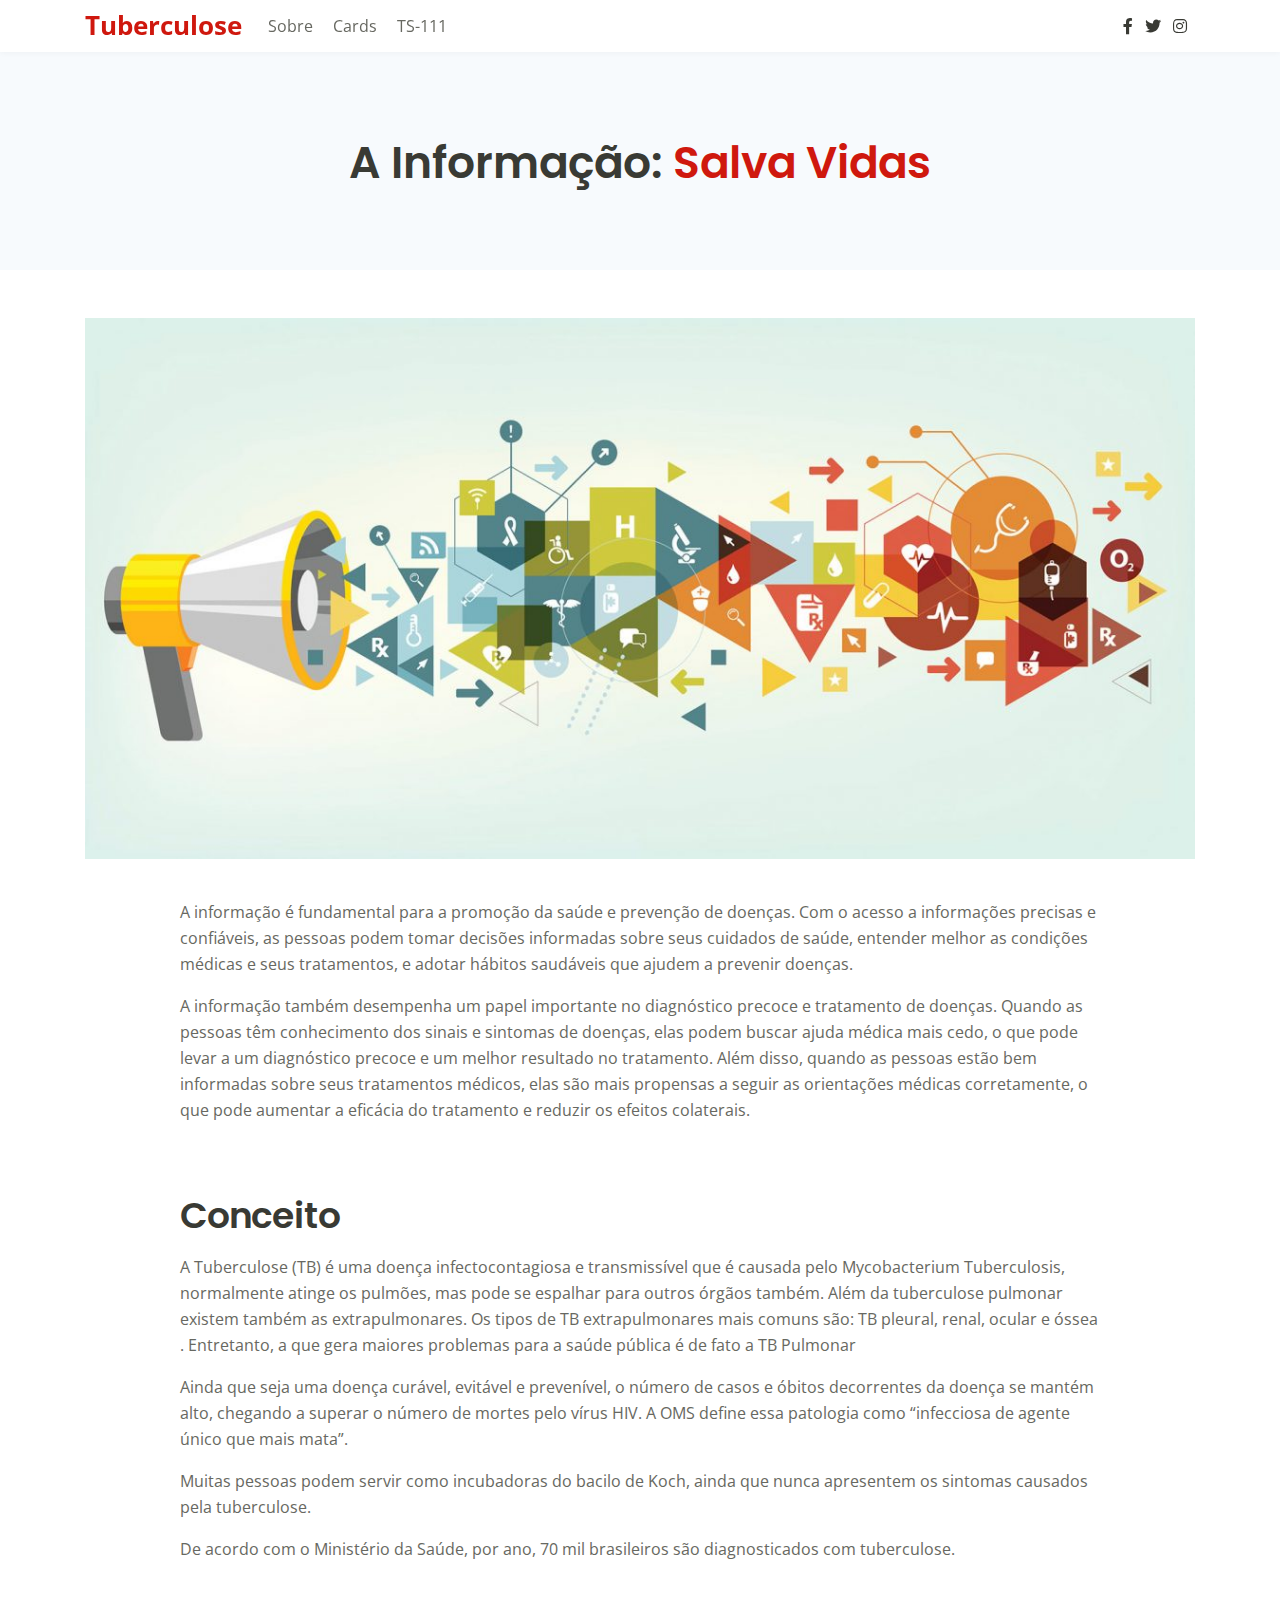
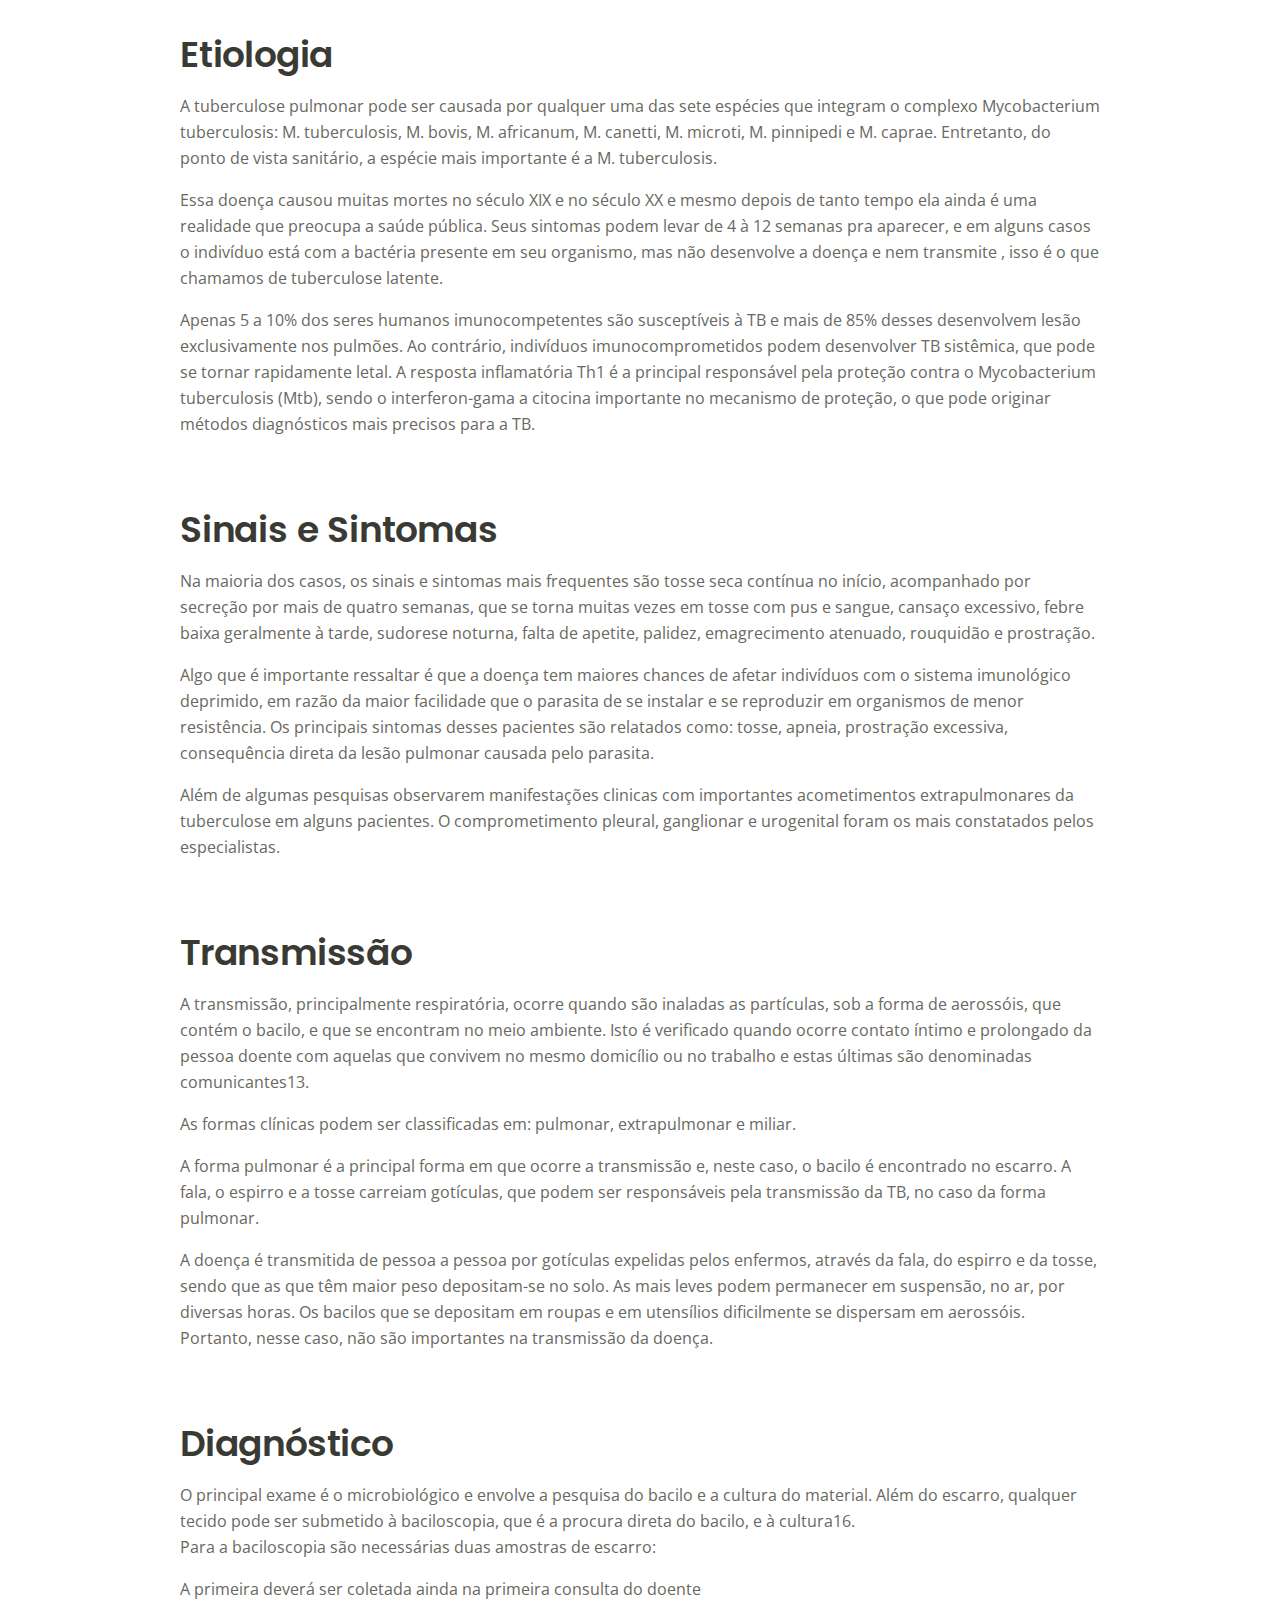
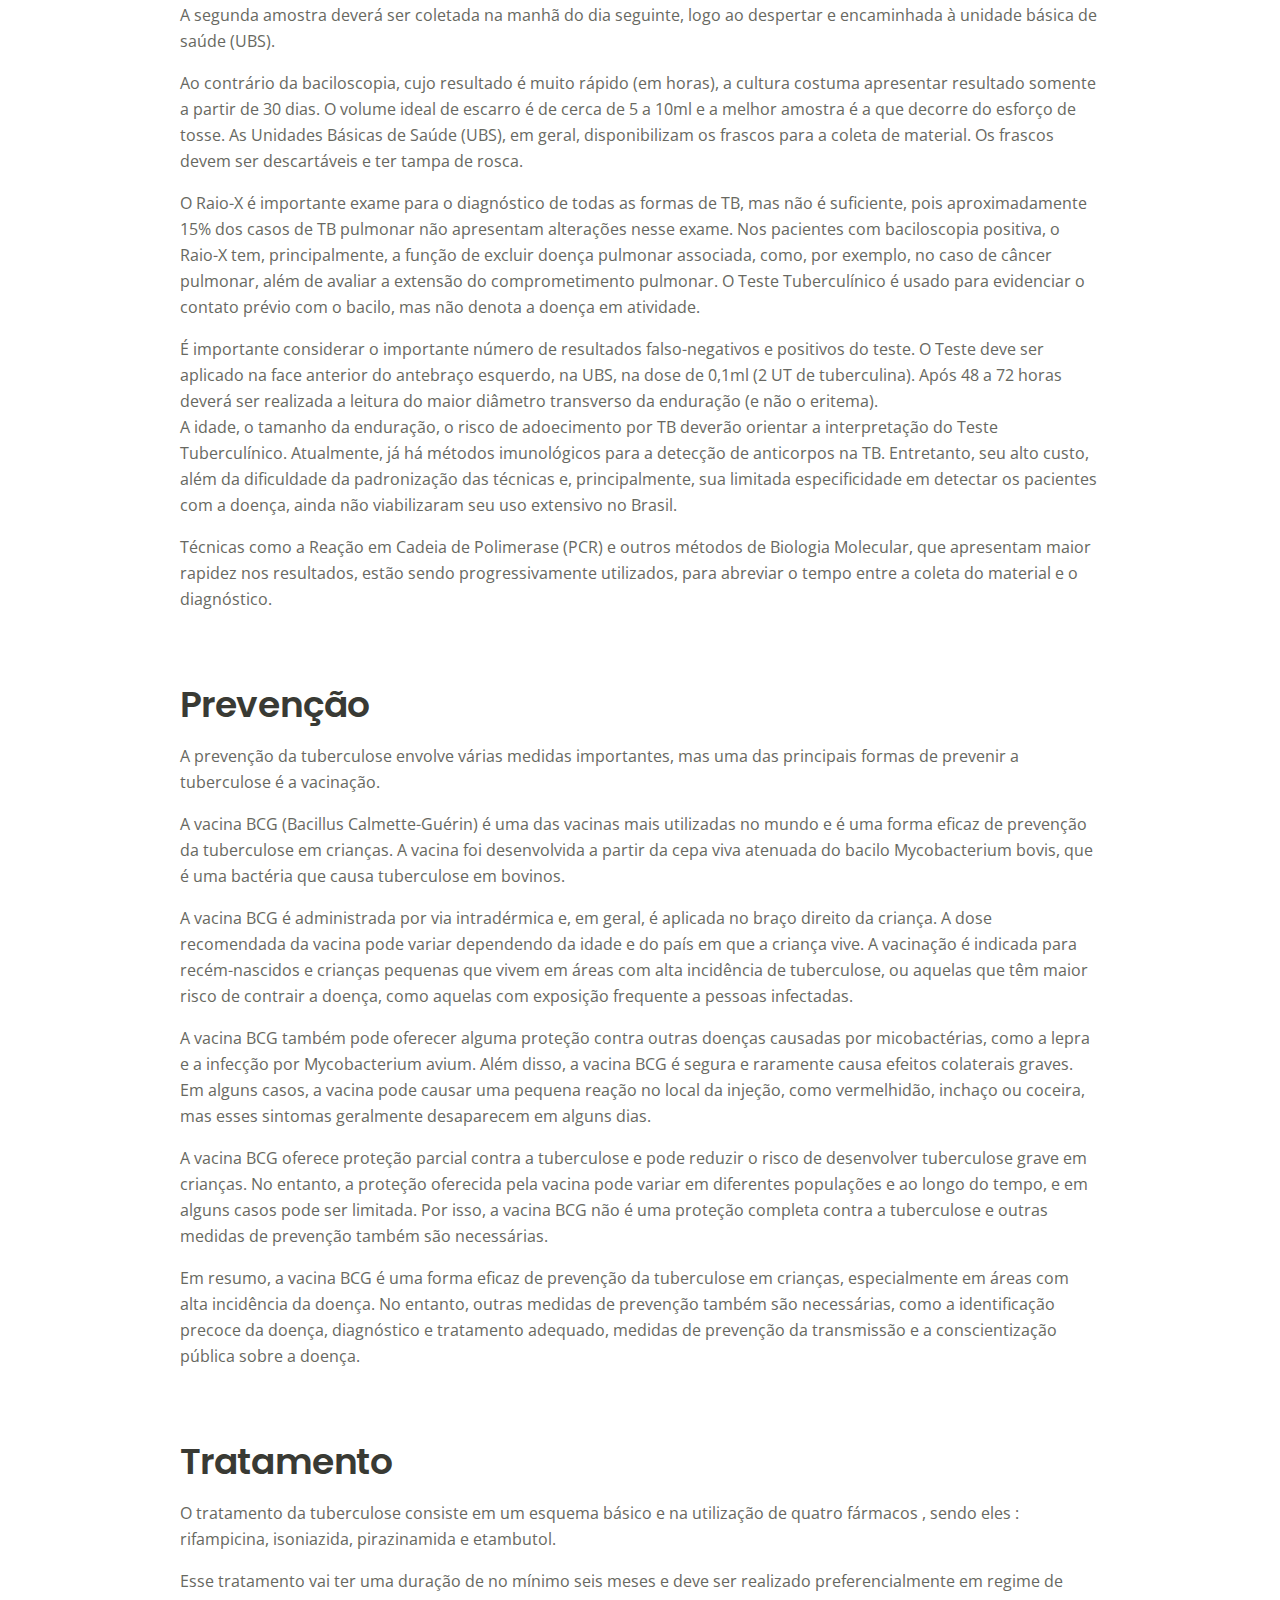
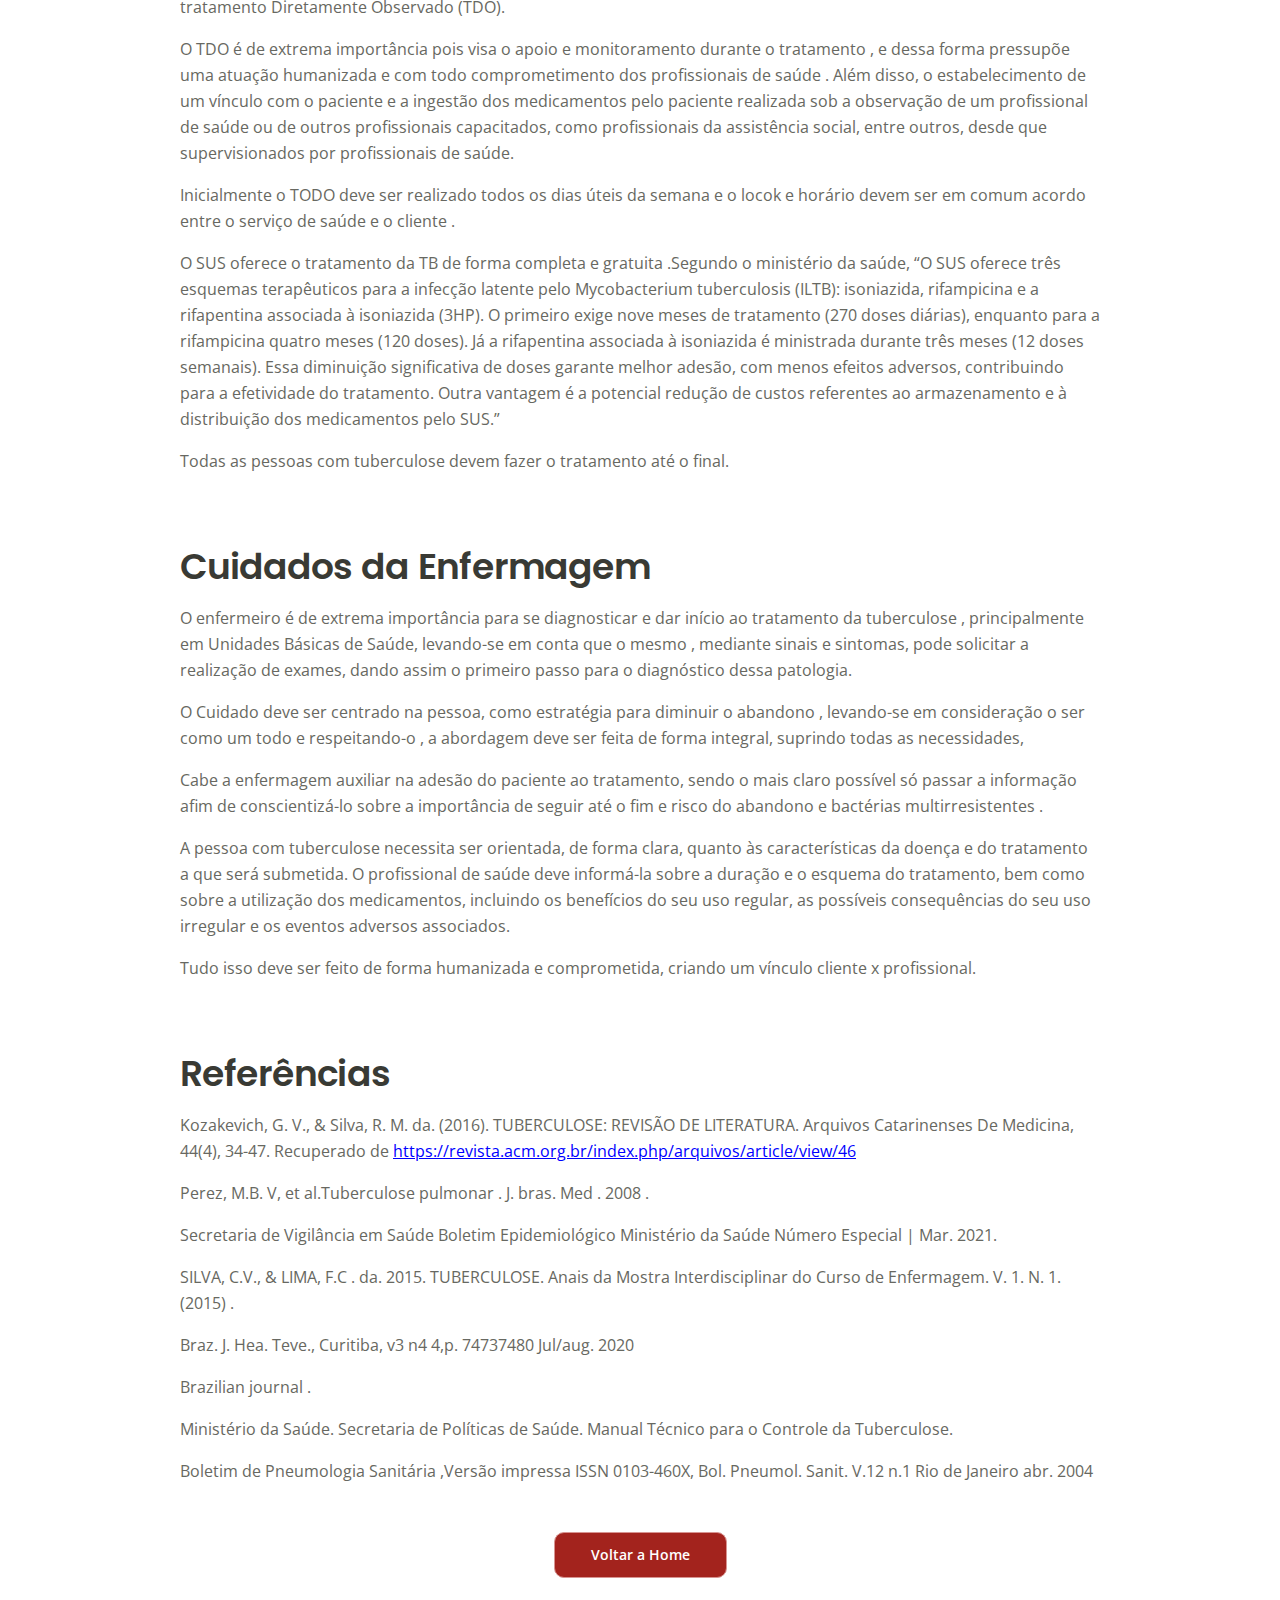
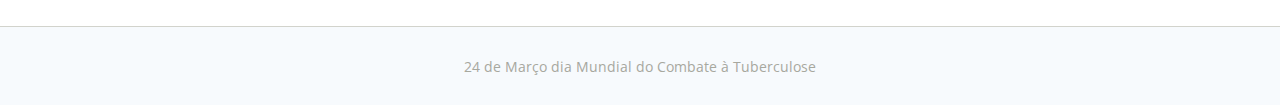
==== informacao.html @ 52a0464d "finalizado pagina informacao" ====
<!DOCTYPE html>
<html class="suave" lang="en">
    <head>
        <meta charset="utf-8">
        <meta name="viewport" content="width=device-width, initial-scale=1, shrink-to-fit=no">
        
        <!-- SEO Meta Tags -->
        <meta name="description" content="Your description">
        <meta name="author" content="Your name">

        <!-- OG Meta Tags to improve the way the post looks when you share the page on Facebook, Twitter, LinkedIn -->
        <meta property="og:site_name" content="" /> <!-- website name -->
        <meta property="og:site" content="" /> <!-- website link -->
        <meta property="og:title" content=""/> <!-- title shown in the actual shared post -->
        <meta property="og:description" content="" /> <!-- description shown in the actual shared post -->
        <meta property="og:image" content="" /> <!-- image link, make sure it's jpg -->
        <meta property="og:url" content="" /> <!-- where do you want your post to link to -->
        <meta name="twitter:card" content="summary_large_image"> <!-- to have large image post format in Twitter -->

        <!-- Webpage Title -->
        <title>Informações</title>
        
        <!-- Styles -->
        <link href="https://fonts.googleapis.com/css2?family=Open+Sans:ital,wght@0,400;0,600;0,700;1,400&family=Poppins:wght@600&display=swap" rel="stylesheet">
        <link href="css/bootstrap.css" rel="stylesheet">
        <link href="css/fontawesome-all.css" rel="stylesheet">
        <link href="css/styles.css" rel="stylesheet">
        
        <!-- Favicon  -->
        <link rel="icon" href="images/favicon1.png">
    </head>
    <body data-spy="scroll" data-target=".fixed-top">
        
          <!-- Navigation -->
          <nav class="navbar navbar-expand-lg fixed-top navbar-light">
            <div class="container">
                
                <!-- Text Logo - Use this if you don't have a graphic logo -->
                <a class="logotuberculose navbar-brand logo-text page-scroll" href="index.html">Tuberculose</a>

                <!-- Image Logo -->
                <!-- <a class="navbar-brand logo-image" href="index.html"><img src="images/logo.svg" alt="alternative"></a>  -->

                <button class="navbar-toggler p-0 border-0" type="button" data-toggle="offcanvas">
                    <span class="navbar-toggler-icon"></span>
                </button>

                <div class="navbar-collapse offcanvas-collapse" id="navbarsExampleDefault">
                    <ul class="navbar-nav">
                        <li class="nav-item">
                            <a class="nav-link page-scroll" href="index.html#about">Sobre <span class="sr-only">(current)</span></a>
                        </li>
                        <!-- <li class="nav-item">
                            <a class="nav-link page-scroll" href="#services">Services</a>
                        </li> -->
                        <li class="nav-item">
                            <a class="nav-link suave page-scroll" href="index.html#projects">Cards</a>
                        </li>
                        <li class="nav-item">
                            <a  class="nav-link suave page-scroll" href="index.html#contact">TS-111</a>
                        </li>
                    </ul>
                    <span class="nav-item social-icons ml-auto">
                        <a href="https://m.facebook.com/100064861501028/">
                            <span class="fab fa-facebook-f"></span>
                        </a>
                        <a href="https://twitter.com/minsaude?t=WbvckEgeOgrG7YgjN2jb_w&s=09">
                            <span class="fab fa-twitter"></span>
                        </a>
                        <a href="https://instagram.com/minsaude?igshid=YmMyMTA2M2Y=">
                            <span class="fab fa-instagram"></span>
                        </a>
                    </span>
                </div> <!-- end of navbar-collapse -->
            </div> <!-- end of container -->
        </nav> <!-- end of navbar -->
        <!-- end of navigation -->

        <!-- Header -->
        <header class="ex-header bg-gray">
            <div class="container">
                <div class="row">
                    <div class="col-xl-10 offset-xl-1">
                        <h1 class="salva">A Informação: <span id="js-rotating">Salva Vidas</span></h1>
                    </div> <!-- end of col -->
                </div> <!-- end of row -->
            </div> <!-- end of container -->
        </header> <!-- end of ex-header -->
        <!-- end of header -->


        <!-- Basic -->
        <div id="padtb" class="ex-basic-1 pt-5 pb-5">
            <div class="container">
                <div class="row">
                    <div class="col-lg-12">
                        <img class="img-fluid mt-5 mb-3" src="images/marketing-saude-1170x570.jpg" alt="alternative">
                    </div> <!-- end of col -->
                </div> <!-- end of row -->
            </div> <!-- end of container -->
        </div> <!-- end of ex-basic-1 -->
        <!-- end of basic -->


        <!-- Basic -->
        <div class="ex-basic-1 pt-4">
            <div class="container">
                <div class="row">
                    <div class="col-xl-10 offset-xl-1">
                        <p>A informação é fundamental para a promoção da saúde e prevenção de doenças. Com o acesso a informações precisas e confiáveis, as pessoas podem tomar decisões informadas sobre seus cuidados de saúde, entender melhor as condições médicas e seus tratamentos, e adotar hábitos saudáveis que ajudem a prevenir doenças.</p>
                        <p class="mb-3">A informação também desempenha um papel importante no diagnóstico precoce e tratamento de doenças. Quando as pessoas têm conhecimento dos sinais e sintomas de doenças, elas podem buscar ajuda médica mais cedo, o que pode levar a um diagnóstico precoce e um melhor resultado no tratamento. Além disso, quando as pessoas estão bem informadas sobre seus tratamentos médicos, elas são mais propensas a seguir as orientações médicas corretamente, o que pode aumentar a eficácia do tratamento e reduzir os efeitos colaterais.</p>

                        <h2 id="conceito" class="mb-3 magT">Conceito</h2>
                        <p>A Tuberculose (TB) é uma doença infectocontagiosa e transmissível que  é causada pelo Mycobacterium Tuberculosis, normalmente atinge os pulmões, mas pode se espalhar para outros órgãos também. Além da tuberculose pulmonar existem também as extrapulmonares. Os tipos de TB extrapulmonares mais comuns são: TB pleural, renal, ocular e óssea . Entretanto, a que gera maiores problemas para a saúde pública é de fato  a TB Pulmonar</p>
                        <p>Ainda que seja uma doença curável, evitável e prevenível, o número de casos e óbitos decorrentes da doença se mantém alto, chegando a superar o número de mortes pelo vírus HIV. A OMS define essa patologia como “infecciosa de agente único que mais mata”.</p>
                        <p>Muitas pessoas podem servir como incubadoras do bacilo de Koch, ainda que nunca apresentem os sintomas causados pela tuberculose.</p>
                        <p class="mb-3">De acordo com o Ministério da Saúde, por ano, 70 mil brasileiros são diagnosticados com tuberculose.</p>


                        <h2 id="etiologia" class="mb-3 magT">Etiologia</h2>
                        <p>A tuberculose pulmonar pode ser causada por qualquer uma das sete espécies que integram o complexo Mycobacterium tuberculosis: M. tuberculosis, M. bovis, M. africanum, M. canetti, M. microti, M. pinnipedi e M. caprae. Entretanto, do ponto de vista sanitário, a espécie mais importante é a M. tuberculosis.</p>
                        <p>Essa doença causou muitas mortes no século XIX e no século XX  e mesmo depois de tanto tempo ela ainda é uma realidade que preocupa a saúde pública. Seus sintomas podem levar de 4 à 12 semanas pra aparecer, e em alguns casos o indivíduo está com a bactéria presente em seu organismo, mas não desenvolve a doença e nem transmite , isso é o que chamamos de  tuberculose latente.</p>
                        <p class="mb-3">Apenas 5 a 10% dos seres humanos imunocompetentes são susceptíveis à TB e mais de 85% desses desenvolvem lesão exclusivamente nos pulmões.  Ao contrário, indivíduos imunocomprometidos podem desenvolver TB sistêmica, que pode se tornar rapidamente letal. A resposta inflamatória Th1 é a principal responsável pela proteção contra o Mycobacterium tuberculosis (Mtb), sendo o interferon-gama a citocina importante no mecanismo de proteção, o que pode originar métodos diagnósticos mais precisos para a TB.</p>

                        <h2 id="sinais" class="mb-3 magT">Sinais e Sintomas</h2>
                        <p>Na maioria dos casos, os sinais e sintomas mais frequentes são tosse seca contínua no início, acompanhado por secreção por mais de quatro semanas, que se torna muitas vezes em tosse com pus e sangue, cansaço excessivo, febre baixa geralmente à tarde, sudorese noturna, falta de apetite, palidez, emagrecimento atenuado, rouquidão e prostração.</p>
                        <p>Algo que é importante ressaltar é que a doença tem maiores chances de afetar indivíduos com o sistema imunológico deprimido, em razão da maior facilidade que o parasita de se instalar e se reproduzir em organismos de menor resistência. Os principais sintomas desses pacientes são relatados como: tosse, apneia, prostração excessiva, consequência direta da lesão pulmonar causada pelo parasita.</p>
                        <p class="mb-3">Além de algumas pesquisas observarem manifestações clinicas com importantes acometimentos extrapulmonares da tuberculose em alguns pacientes. O comprometimento pleural, ganglionar e urogenital foram os mais constatados pelos especialistas.</p>

                        
                        <h2 id="transmissao" class="mb-3 magT">Transmissão</h2>
                        <p>A transmissão, principalmente respiratória, ocorre quando são inaladas as partículas, sob a forma de aerossóis, que contém o bacilo, e que se encontram no meio ambiente. Isto é verificado quando ocorre contato íntimo e prolongado da pessoa doente com aquelas que convivem no mesmo domicílio ou no trabalho e estas últimas são denominadas comunicantes13. </p>
                        <p>As formas clínicas podem ser classificadas em: pulmonar, extrapulmonar e miliar.</p>
                        <p>A forma pulmonar é a principal forma em que ocorre a transmissão e, neste caso, o bacilo é encontrado no escarro. A fala, o espirro e a tosse carreiam gotículas, que podem ser responsáveis pela transmissão da TB, no caso da forma pulmonar. </p>
                        <p class="mb-3">A doença é transmitida de pessoa a pessoa por gotículas expelidas pelos enfermos, através da fala, do espirro e da tosse, sendo que as que têm maior peso depositam-se no solo. As mais leves podem permanecer em suspensão, no ar, por diversas horas. Os bacilos que se depositam em roupas e em utensílios dificilmente se dispersam em aerossóis. Portanto, nesse caso, não são importantes na transmissão da doença.</p>

                        <h2 id="diagnostico" class="mb-3 magT">Diagnóstico</h2>
                        <p>O principal exame é o microbiológico e envolve a pesquisa do bacilo e a cultura do material. Além do escarro, qualquer tecido pode ser submetido à baciloscopia, que é a procura direta do bacilo, e à cultura16.<br>Para a baciloscopia são necessárias duas amostras de escarro:</p>
                        <p>A primeira deverá ser coletada ainda na primeira consulta do doente <br>A segunda amostra deverá ser coletada na manhã do dia seguinte, logo ao despertar e encaminhada à unidade básica de saúde (UBS). </p>
                        <p>Ao contrário da baciloscopia, cujo resultado é muito rápido (em horas), a cultura costuma apresentar resultado somente a partir de 30 dias. O volume ideal de escarro é de cerca de 5 a 10ml e a melhor amostra é a que decorre do esforço de tosse. As Unidades Básicas de Saúde (UBS), em geral, disponibilizam os frascos para a coleta de material. Os frascos devem ser descartáveis e ter tampa de rosca. </p>
                        <p>O Raio-X é importante exame para o diagnóstico de todas as formas de TB, mas não é suficiente, pois aproximadamente 15% dos casos de TB pulmonar não apresentam alterações nesse exame. Nos pacientes com baciloscopia positiva, o Raio-X tem, principalmente, a função de excluir doença pulmonar associada, como, por exemplo, no caso de câncer pulmonar, além de avaliar a extensão do comprometimento pulmonar. O Teste Tuberculínico é usado para  evidenciar  o  contato  prévio  com  o  bacilo,  mas  não  denota  a  doença  em  atividade.</p>
                        <p>É  importante  considerar  o  importante  número  de  resultados  falso-negativos e positivos do teste.  O  Teste  deve  ser  aplicado na face anterior do  antebraço  esquerdo,  na UBS, na dose de 0,1ml (2  UT  de  tuberculina).  Após  48  a 72 horas deverá  ser  realizada  a  leitura do maior diâmetro transverso  da  enduração  (e não o eritema).<br>A idade, o tamanho da enduração, o  risco  de  adoecimento  por  TB  deverão  orientar  a  interpretação  do  Teste  Tuberculínico. Atualmente,  já  há  métodos  imunológicos  para  a  detecção  de  anticorpos  na  TB.  Entretanto, seu  alto  custo,  além  da  dificuldade  da  padronização  das  técnicas  e,  principalmente,  sua  limitada  especificidade  em  detectar  os  pacientes  com  a  doença,  ainda  não  viabilizaram seu uso extensivo no Brasil.</p>
                        <p class="mb-3">Técnicas como a Reação em Cadeia de Polimerase (PCR) e outros métodos de Biologia Molecular, que apresentam maior rapidez nos resultados, estão sendo progressivamente utilizados, para abreviar o tempo entre a coleta do material e o diagnóstico.</p>



                        <h2 id="prevencao" class="mb-3 magT">Prevenção</h2>
                        <p>A prevenção da tuberculose envolve várias medidas importantes, mas uma das principais formas de prevenir a tuberculose é a vacinação.</p>
                        <p>A vacina BCG (Bacillus Calmette-Guérin) é uma das vacinas mais utilizadas no mundo e é uma forma eficaz de prevenção da tuberculose em crianças. A vacina foi desenvolvida a partir da cepa viva atenuada do bacilo Mycobacterium bovis, que é uma bactéria que causa tuberculose em bovinos.</p>
                        <p>A vacina BCG é administrada por via intradérmica e, em geral, é aplicada no braço direito da criança. A dose recomendada da vacina pode variar dependendo da idade e do país em que a criança vive. A vacinação é indicada para recém-nascidos e crianças pequenas que vivem em áreas com alta incidência de tuberculose, ou aquelas que têm maior risco de contrair a doença, como aquelas com exposição frequente a pessoas infectadas. </p>
                        <p>A vacina BCG também pode oferecer alguma proteção contra outras doenças causadas por micobactérias, como a lepra e a infecção por Mycobacterium avium. Além disso, a vacina BCG é segura e raramente causa efeitos colaterais graves. Em alguns casos, a vacina pode causar uma pequena reação no local da injeção, como vermelhidão, inchaço ou coceira, mas esses sintomas geralmente desaparecem em alguns dias.</p>
                        <p>A vacina BCG oferece proteção parcial contra a tuberculose e pode reduzir o risco de desenvolver tuberculose grave em crianças. No entanto, a proteção oferecida pela vacina pode variar em diferentes populações e ao longo do tempo, e em alguns casos pode ser limitada. Por isso, a vacina BCG não é uma proteção completa contra a tuberculose e outras medidas de prevenção também são necessárias.</p>
                        <p class="mb-3">Em resumo, a vacina BCG é uma forma eficaz de prevenção da tuberculose em crianças, especialmente em áreas com alta incidência da doença. No entanto, outras medidas de prevenção também são necessárias, como a identificação precoce da doença, diagnóstico e tratamento adequado, medidas de prevenção da transmissão e a conscientização pública sobre a doença.</p>

                        <h2 id="tratamento" class="mb-3 magT">Tratamento</h2>
                        <p>O tratamento da tuberculose consiste em um esquema básico e na utilização de quatro fármacos , sendo eles : rifampicina, isoniazida, pirazinamida e etambutol.</p>
                        <p>Esse tratamento vai ter uma duração de no mínimo seis meses e deve ser realizado preferencialmente em regime de tratamento Diretamente Observado (TDO).</p>
                        <p>O TDO é de extrema importância pois visa o apoio e monitoramento durante o tratamento , e dessa forma pressupõe uma atuação humanizada e com todo comprometimento dos profissionais de saúde . Além disso, o estabelecimento de um vínculo com o paciente e a ingestão dos medicamentos pelo paciente realizada sob a observação de um profissional de saúde ou de outros profissionais capacitados, como profissionais da assistência social, entre outros, desde que supervisionados por profissionais de saúde. </p>
                        <p>Inicialmente o TODO deve ser realizado todos os dias úteis da semana e o locok e horário devem ser em comum acordo entre o serviço de saúde e o cliente . </p>
                        <p>O SUS oferece o tratamento da TB de forma completa e gratuita .Segundo o ministério da saúde, “O SUS oferece três esquemas terapêuticos para a infecção latente pelo Mycobacterium tuberculosis (ILTB): isoniazida, rifampicina e a rifapentina associada à isoniazida (3HP). O primeiro exige nove meses de tratamento (270 doses diárias), enquanto para a rifampicina quatro meses (120 doses). Já a rifapentina associada à isoniazida é ministrada durante três meses (12 doses semanais). Essa diminuição significativa de doses garante melhor adesão, com menos efeitos adversos, contribuindo para a efetividade do tratamento. Outra vantagem é a potencial redução de custos referentes ao armazenamento e à distribuição dos medicamentos pelo SUS.”</p>
                        <p class="mb-3">Todas as pessoas com tuberculose devem fazer o tratamento até o final.</p>

                        <h2 id="cuidados" class="mb-3 magT">Cuidados da Enfermagem</h2>
                        <p>O enfermeiro é de extrema importância para se diagnosticar e dar início ao tratamento da tuberculose , principalmente em Unidades Básicas de Saúde, levando-se em conta que o mesmo , mediante sinais e sintomas, pode solicitar a realização de exames, dando assim o primeiro passo para o diagnóstico dessa patologia. </p>
                        <p>O Cuidado deve ser centrado na pessoa, como estratégia para diminuir o abandono , levando-se em consideração o ser como um todo e respeitando-o , a abordagem deve ser feita de forma integral, suprindo todas as necessidades,</p>
                        <p>Cabe a enfermagem auxiliar na adesão do paciente ao tratamento, sendo o mais claro possível só passar a informação afim de conscientizá-lo sobre a importância de seguir até o fim e risco do abandono e bactérias multirresistentes .</p>
                        <p>A pessoa com tuberculose necessita ser orientada, de forma clara, quanto às características da doença e do tratamento a que será submetida. O profissional de saúde deve informá-la sobre a duração e o esquema do tratamento, bem como sobre a utilização dos medicamentos, incluindo os benefícios do seu uso regular, as possíveis consequências do seu uso irregular e os eventos adversos associados.</p>
                        <p class="mb-3">Tudo isso deve ser feito de forma humanizada e comprometida, criando um vínculo cliente x profissional.</p>

                        <h2 id="referencias" class="mb-3 magT">Referências</h2>
                        <p>Kozakevich, G. V., & Silva, R. M. da. (2016). TUBERCULOSE: REVISÃO DE LITERATURA. Arquivos Catarinenses De Medicina, 44(4), 34-47. Recuperado de <a class="linkMal" href="https://revista.acm.org.br/index.php/arquivos/article/view/46">https://revista.acm.org.br/index.php/arquivos/article/view/46</a></p>
                        <p>Perez, M.B. V, et al.Tuberculose pulmonar .  J. bras. Med . 2008 .</p>
                        <p>Secretaria de Vigilância em Saúde Boletim Epidemiológico Ministério da Saúde Número Especial | Mar. 2021.</p>
                        <p>SILVA, C.V., & LIMA, F.C . da. 2015. TUBERCULOSE. Anais da Mostra Interdisciplinar do Curso de Enfermagem. V. 1. N. 1. (2015) . </p>
                        <p>Braz. J. Hea. Teve., Curitiba, v3 n4 4,p. 74737480 Jul/aug. 2020</p>
                        <p>Brazilian journal .</p>
                        <p>Ministério da Saúde. Secretaria de Políticas de Saúde. Manual Técnico para o Controle da Tuberculose. </p>
                        <p class="mb-5">Boletim de Pneumologia Sanitária ,Versão impressa ISSN 0103-460X, Bol. Pneumol. Sanit. V.12 n.1 Rio de Janeiro abr. 2004</p>

                        

                    </div> <!-- end of col -->
                </div> <!-- end of row -->
            </div> <!-- end of container -->
        </div> <!-- end of ex-basic-1 -->
        <!-- end of basic -->


      
                        <div class="divBut"><a class="btn-solid-reg mb-5" href="index.html">Voltar a Home</a></div>
                       
                    <!-- </div> end of col -->
                <!-- </div> end of row -->
            <!-- </div> end of container -->
        <!-- </div> end of ex-basic-1 -->
        <!-- end of basic -->


        <!-- Copyright -->
        <div class="copyright bg-gray">
            <div class="container">
                <div class="row">
                    <div class="col-lg-12">
                        <p class="p-small">24 de Março dia Mundial do Combate à Tuberculose</p>
                    </div> <!-- end of col -->
                </div> <!-- enf of row -->
            </div> <!-- end of container -->
        </div> <!-- end of copyright --> 
        <!-- end of copyright -->
        
            
        <!-- Scripts -->
        <script src="js/jquery.min.js"></script> <!-- jQuery for Bootstrap's JavaScript plugins -->
        <script src="js/bootstrap.min.js"></script> <!-- Bootstrap framework -->
        <script src="js/jquery.easing.min.js"></script> <!-- jQuery Easing for smooth scrolling between anchors -->
        <script src="js/morphext.min.js"></script> <!-- Morphtext rotating text in the header -->
        <script src="js/scripts.js"></script> <!-- Custom scripts -->
    </body>
</html>
---- css/styles.css ----
/* Description: Master CSS file */

/*****************************************
Table Of Contents:
- General Styles
- Navigation
- Header
- About
- Services
- Invitation
- Projects
- Customers
- Contact
- Copyright
- Back To Top Button
- Extra Pages
- Media Queries
******************************************/

/*****************************************
Colors:
- Backgrounds - light gray #f7fafd
- Buttons, icons - orange #d79491
- Headings text - dark gray #393a34
- Body text - dark gray #676861
******************************************/


/**************************/
/*     General Styles     */
/**************************/
.marco24{
	color: #cf180e;
}

.linkMal,.linkMal:hover{
	word-wrap: break-word;
	color:blue
}
.magT{
	padding-top: 55px;
}

.divBut{
	width: 100%;
	display: flex;
	justify-content: center;
}
.divBut a{
	border-radius: 10px;
	background-color: #a3231d;
}


.foto111{
	
	width: 100%;
	object-fit: contain;
}
.hiden{
	visibility: hidden;
	display: none;
}

.divturma{
	width: 100%;
	justify-content: space-between;
	display: flex;
}


body,
html {
    width: 100%;
	height: 100%;
}

body, p {
	color: #676861; 
	font: 400 1rem/1.625rem "Open Sans", sans-serif;
}

h1 {
	color: #393a34;
	font-weight: 600;
	font-size: 2.75rem;
	line-height: 3.375rem;
	font-family: "Poppins";
}

h2 {
	color: #393a34;
	font-weight: 600;
	font-size: 2.25rem;
	line-height: 2.75rem;
	font-family: "Poppins";
	letter-spacing: -0.2px;
}

h3 {
	color: #393a34;
	font-weight: 600;
	font-size: 1.75rem;
	line-height: 2.25rem;
	font-family: "Poppins";
	letter-spacing: -0.2px;
}

h4 {
	color: #393a34;
	font-weight: 600;
	font-size: 1.5rem;
	line-height: 2rem;
	font-family: "Poppins";
	letter-spacing: -0.2px;	
}

h5 {
	color: #393a34;
	font-weight: 600;
	font-size: 1.25rem;
	font-family: "Poppins";
	line-height: 1.75rem;
}

h6 {
	color: #393a34;
	font-weight: 600;
	font-size: 1rem;
	font-family: "Poppins";
	line-height: 1.5rem;
}

.p-large {
	font-size: 1.125rem;
	line-height: 1.75rem;
}

.p-small {
	font-size: 0.875rem;
	line-height: 1.5rem;
}

.testimonial-text {
	font-style: italic;
}

.testimonial-author {
	font-weight: 600;
	font-size: 1rem;
	line-height: 1.5rem;
	font-family: "Poppins";
}

.li-space-lg li {
	margin-bottom: 0.5rem;
}

a {
	color: #676861;
	text-decoration: underline;
}

a:hover {
	color: #676861;
	text-decoration: underline;
}

.no-line {
	text-decoration: none;
}

.no-line:hover {
	text-decoration: none;
}

.orange {
	color: #d79491;
}

.bg-gray {
	background-color: #f7fafd;
}

.hr-heading {
	width: 64px;
	height: 2px;
	margin-top: 0;
	border: none;
	background: linear-gradient(to bottom right, rgba(253, 111, 45, 1), rgba(248, 58, 94, 1));
	opacity: 0.8;
}

.btn-solid-reg {
	display: inline-block;
	padding: 1.375rem 2.25rem 1.375rem 2.25rem;
	border: 1px solid #d79491;
	background-color: #d79491;
	color: #ffffff;
	font-weight: 600;
	font-size: 0.875rem;
	line-height: 0;
	text-decoration: none;
	transition: all 0.2s;
}

.btn-solid-reg:hover {
	border: 1px solid #d79491;
	background-color: transparent;
	color: #d79491; /* needs to stay here because of the forced color property of a tag */
	text-decoration: none;
}

.btn-solid-lg {
	display: inline-block;
	padding: 1.625rem 2.625rem 1.625rem 2.625rem;
	border: 1px solid #d79491;
	background-color: #d79491;
	color: #ffffff;
	font-weight: 600;
	font-size: 0.875rem;
	line-height: 0;
	text-decoration: none;
	transition: all 0.2s;
}

.btn-solid-lg:hover {
	border: 1px solid #d79491;
	background-color: transparent;
	color: #d79491; /* needs to stay here because of the forced color property of a tag */
	text-decoration: none;
}

.btn-outline-reg {
	display: inline-block;
	padding: 1.375rem 2.25rem 1.375rem 2.25rem;
	border: 1px solid #393a34;
	background-color: transparent;
	color: #393a34;
	font-weight: 600;
	font-size: 0.875rem;
	line-height: 0;
	text-decoration: none;
	transition: all 0.2s;
}

.btn-outline-reg:hover {
	border: 1px solid #393a34;
	background-color: #393a34;
	color: #ffffff;
	text-decoration: none;
}

.btn-outline-lg {
	display: inline-block;
	padding: 1.625rem 2.625rem 1.625rem 2.625rem;
	border: 1px solid #393a34;
	background-color: transparent;
	color: #393a34;
	font-weight: 600;
	font-size: 0.875rem;
	line-height: 0;
	text-decoration: none;
	transition: all 0.2s;
}

.btn-outline-lg:hover {
	border: 1px solid #393a34;
	background-color: #393a34;
	color: #ffffff;
	text-decoration: none;
}

.btn-outline-sm {
	display: inline-block;
	padding: 1rem 1.5rem 1rem 1.5rem;
	border: 1px solid #393a34;
	background-color: transparent;
	color: #393a34;
	font-weight: 600;
	font-size: 0.875rem;
	line-height: 0;
	text-decoration: none;
	transition: all 0.2s;
}

.btn-outline-sm:hover {
	border: 1px solid #393a34;
	background-color: #393a34;
	color: #ffffff;
	text-decoration: none;
}

.form-group {
	position: relative;
	margin-bottom: 1.25rem;
}

.label-control {
	position: absolute;
	top: 0.875rem;
	left: 1.375rem;
	color: #7d838a;
	opacity: 1;
	font-size: 0.875rem;
	line-height: 1.5rem;
	cursor: text;
	transition: all 0.2s ease;
}

.form-control-input:focus + .label-control,
.form-control-input.notEmpty + .label-control,
.form-control-textarea:focus + .label-control,
.form-control-textarea.notEmpty + .label-control {
	top: 0.125rem;
	color: #393a34;
	opacity: 1;
	font-size: 0.75rem;
	font-weight: 700;
}

.form-control-input,
.form-control-select {
	display: block; /* needed for proper display of the label in Firefox, IE, Edge */
	width: 100%;
	padding-top: 1.125rem;
	padding-bottom: 0.125rem;
	padding-left: 1.25rem;
	border: 1px solid #dadada;
	background-color: #ffffff;
	color: #676861;
	font-size: 0.875rem;
	line-height: 1.875rem;
	transition: all 0.2s;
	-webkit-appearance: none; /* removes inner shadow on form inputs on ios safari */
}

.form-control-select {
	padding-top: 0.5rem;
	padding-bottom: 0.5rem;
	height: 3.25rem;
	color: #7d838a;
}

select {
    /* you should keep these first rules in place to maintain cross-browser behavior */
    -webkit-appearance: none;
	-moz-appearance: none;
	-ms-appearance: none;
    -o-appearance: none;
    appearance: none;
    background-image: url('../images/down-arrow.png');
    background-position: 96% 50%;
    background-repeat: no-repeat;
    outline: none;
}

.form-control-textarea {
	display: block; /* used to eliminate a bottom gap difference between Chrome and IE/FF */
	width: 100%;
	height: 13rem; /* used instead of html rows to normalize height between Chrome and IE/FF */
	padding-top: 1.5rem;
	padding-left: 1.25rem;
	border: 1px solid #dadada;
	background-color: #ffffff;
	color: #676861;
	font-size: 0.875rem;
	line-height: 1.5rem;
	transition: all 0.2s;
}

.form-control-input:focus,
.form-control-select:focus,
.form-control-textarea:focus {
	border: 1px solid #a1a1a1;
	outline: none; /* Removes blue border on focus */
}

.form-control-input:hover,
.form-control-select:hover,
.form-control-textarea:hover {
	border: 1px solid #a1a1a1;
}

.checkbox {
	font-size: 0.75rem;
	line-height: 1.25rem;
}

input[type='checkbox'] {
	vertical-align: -10%;
	margin-right: 0.5rem;
}

.form-control-submit-button {
	display: inline-block;
	width: 100%;
	height: 3.25rem;
	border: 1px solid #d79491;
	background-color: #d79491;
	color: #ffffff;
	font-weight: 600;
	font-size: 0.875rem;
	line-height: 0;
	cursor: pointer;
	transition: all 0.2s;
}

.form-control-submit-button:hover {
	border: 1px solid #d79491;
	background-color: transparent;
	color: #d79491;
}

/* Fade Animation For Image Lightbox And Morphtext - Magnific Popup  */
@-webkit-keyframes fadeIn {
	from {
		opacity: 0;
	}
	to {
		opacity: 1;
	}
}

@keyframes fadeIn {
	from {
		opacity: 0;
	}
	to {
		opacity: 1;
	}
}

.fadeIn {
	-webkit-animation: fadeIn 0.6s;
	animation: fadeIn 0.6s;
}

@-webkit-keyframes fadeOut {
	from {
		opacity: 1;
	}
	to {
		opacity: 0;
	}
}

@keyframes fadeOut {
	from {
		opacity: 1;
	}
	to {
		opacity: 0;
	}
}

.fadeOut {
	-webkit-animation: fadeOut 0.8s;
	animation: fadeOut 0.8s;
}
/* end of fade animation for image lightbox and morphtext - magnific popup */


/**********************/
/*     Navigation     */
/**********************/
.navbar {
	background-color: #ffffff;
	font-size: 1rem;
	line-height: 1rem;
	box-shadow: 0 1px 6px 0 rgba(0, 0, 0, 0.04);
}

.navbar .logo-image img {
    width: 91px;
	height: 22px;
}

.navbar .logo-text {
	/* color: #676861; */
	color: #cf180e;
	font-weight: 700;
	font-size: 1.625rem;
	line-height: 1rem;
	text-decoration: none;
}

.vermelhinho{
	color: #cf180e;
}
.navbar .logo-text:hover{
	color: #f30808;
}


.offcanvas-collapse {
	position: fixed;
	top: 3.25rem; /* adjusts the height between the top of the page and the offcanvas menu */
	bottom: 0;
	left: 100%;
	width: 100%;
	padding-right: 1rem;
	padding-left: 1rem;
	overflow-y: auto;
	visibility: hidden;
	background-color: #ffffff;
	transition: visibility .3s ease-in-out, -webkit-transform .3s ease-in-out;
	transition: transform .3s ease-in-out, visibility .3s ease-in-out;
	transition: transform .3s ease-in-out, visibility .3s ease-in-out, -webkit-transform .3s ease-in-out;
}

.offcanvas-collapse.open {
	visibility: visible;
	-webkit-transform: translateX(-100%);
	transform: translateX(-100%);
}

.navbar .navbar-nav {
	margin-top: 0.75rem;
	margin-bottom: 0.5rem;
}

.navbar .nav-item .nav-link {
	padding-top: 0.625rem;
	padding-bottom: 0.625rem;
	color: #676861;
	text-decoration: none;
	transition: all 0.2s ease;
}

.navbar .nav-item .nav-link:hover,
.navbar .nav-item .nav-link.active {
	color: #f30808;
}

.navbar .social-icons a {
	text-decoration: none;
}

.navbar .fab {
	margin-right: 0.5rem;
	font-size: 1rem;
	color: #393a34;
	text-decoration: none;
	transition: all 0.2s ease;
}

.navbar .fab:hover {
	color: #f30808;
}

.navbar .navbar-toggler {
	padding: 0;
	border: none;
	font-size: 1.25rem;
}


/******************/
/*     Header     */
/******************/
.header {
	background-color: #f7fafd;
}

.header .area-1 {
	padding: 8rem 1rem 5rem 1rem;
}

.header .text-container {
	max-width: 510px;
	margin-right: auto;
	margin-left: auto;
	text-align: center;
}

.header .h1-large {
	margin-bottom: 0.75rem;
}

.header #js-rotating {
	color: #cf180e;
	font-size: 4.405rem;
}

.header .p-large {
	margin-bottom: 1.5rem;
}

.header .fas {
	color: #393a34;
	font-size: 3rem;
	transition: all 0.2s; 
}

.header .fas:hover {
	color: #d79491;
}

.header .area-2 {
	height: 400px;
	background: url('../images/header-background.jpg') center center no-repeat;
	background-size: cover;
}


/*****************/
/*     About     */
/*****************/
.basic-1 {
	padding-top: 8rem;
	padding-bottom: 0.75rem;
}

.basic-1 .h2-heading {
	margin-bottom: 0.75rem;
	text-align: center;
}

.basic-1 .p-large {
	margin-bottom: 4.5rem;
	text-align: center;
}

.basic-1 .image-container {
	margin-bottom: 4.75rem;
}

.basic-1 .skill-box {
	margin-bottom: 2.5rem;
}


/********************/
/*     Services     */
/********************/
.basic-2 {
	padding-top: 8.25rem;
	padding-bottom: 5.375rem;
}

.basic-2 .h2-heading {
	margin-bottom: 0.75rem;
	text-align: center;
}

.basic-2 .p-heading {
	margin-bottom: 4rem;
	text-align: center;
}

.basic-2 .list-unstyled .media {
	margin-bottom: 2rem;
}

.basic-2 .list-unstyled .fas {
	margin-top: 0.125rem;
	color: #d79491;
	font-size: 3.25rem;
}

.basic-2 .list-unstyled .media-body {
	margin-left: 1.5rem;
}


/**********************/
/*     Invitation     */
/**********************/
.basic-3 {
	padding-top: 8rem;
	padding-bottom: 8.5rem;
	background: linear-gradient(to bottom right, rgba(214, 147, 145, 0.9), rgba(214, 147, 145, 0.9)), url('../images/invitation-background.jpg') center center no-repeat;
	background-size: cover;
	text-align: center;
}

.basic-3 h4 {
	margin-bottom: 1.75rem;
	color: #ffffff;
}

.basic-3 .btn-solid-lg {
	border-color: #ffffff;
	background-color: #ffffff;
	color: #d79491;
}

.basic-3 .btn-solid-lg:hover {
	background-color: transparent;
	color: #ffffff;
}


/********************/
/*     Projects     */
/********************/
.cards-1 {
	padding-top: 4rem;
	padding-bottom: 3rem;
}

.cards-1 .h2-heading {
	margin-bottom: 0.75rem;
	text-align: center;
}

.cards-1 .p-heading {
	margin-bottom: 4.25rem;
	text-align: center;
}

.cards-1 .card {
	margin-bottom: 4rem;
	border: none;
}

/* Hover Animation */
.cards-1 .card-image {
	overflow: hidden;
	margin-right: auto;
	margin-left: auto;
}

.cards-1 .card-image img {
	margin: 0;
	transition: all 0.2s;
	height: 218px;
    width: 400px;
}

.cards-1 .card-image:hover img {
	-moz-transform: scale(1.15);
	-webkit-transform: scale(1.15);
	transform: scale(1.15);
} 
/* end of hover animation */

.cards-1 .card-body {
	padding: 1rem 0 0 0;
}


/*********************/
/*     Customers     */
/*********************/
.basic-4 {
	padding-top: 1rem;
	padding-bottom: 6rem;
	text-align: center;
}

.basic-4 p {
	margin-bottom: 1.75rem;
}

.basic-4 img {
	display: block;
	max-width: 180px;
	margin-right: auto;
	margin-bottom: 2.75rem;
	margin-left: auto;
}


/*******************/
/*     Contact     */
/*******************/
.form-1 {
	padding-top: 8.25rem;
	padding-bottom: 7.25rem;
}

.form-1 .text-container {
	margin-bottom: 4.5rem;
}

.form-1 h2 {
	margin-bottom: 0.75rem;
}

.form-1 .sub-heading {
	margin-bottom: 2.25rem;
}

.form-1 .list-unstyled {
	margin-bottom: 2rem;
}

.form-1 .fa-stack {
	width: 2em;
	margin-right: 0.25rem;
	font-size: 1.5rem;
}

.form-1 .fa-stack-2x {
	color: #d79491;
	transition: all 0.2s ease;
}

.form-1 .fa-stack-1x {
	color: #ffffff;
	transition: all 0.2s ease;
}

.form-1 .fa-stack:hover .fa-stack-2x {
	color: #393a34;
}

.form-1 .fa-stack:hover .fa-stack-1x {
	color: #ffffff;
}


/*********************/
/*     Copyright     */
/*********************/
.copyright {
	padding-top: 1.75rem;
	padding-bottom: 0.625rem;
	border-top: 1px solid #d2d3cc;
	text-align: center;
}

.copyright p,
.copyright a {
	color: #a7a89f;
	text-decoration: none;
}


/******************************/
/*     Back To Top Button     */
/******************************/
a.back-to-top {
	position: fixed;
	z-index: 999;
	right: 12px;
	bottom: 12px;
	display: none;
	width: 42px;
	height: 42px;
	border-radius: 30px;
	background: #cf180e85 url("../images/up-arrow.png") no-repeat center 47%;
	background-size: 18px 18px;
	text-indent: -9999px;
}

a:hover.back-to-top {
	background-color: #cf180e85;
}


/***********************/
/*     Extra Pages     */
/***********************/
.ex-header {
	padding-top: 8.5rem;
	padding-bottom: 4.5rem;
}

.ex-basic-1 .list-unstyled .fas {
	color: #d79491;
	font-size: 0.375rem;
	line-height: 1.625rem;
}

.ex-basic-1 .list-unstyled .media-body {
	margin-left: 0.5rem;
}

.ex-basic-1 .text-box {
	padding: 1.25rem 1.25rem 0.5rem 1.25rem;
	background-color: #f7fafd;
}

.ex-cards-1 .card {
	border: none;
	background-color: transparent;
}

.ex-cards-1 .card .fa-stack {
	width: 2em;
	font-size: 1.125rem;
}

.ex-cards-1 .card .fa-stack-2x {
	color: #d79491;
}

.ex-cards-1 .card .fa-stack-1x {
	color: #ffffff;
	font-weight: 600;
	line-height: 2.125rem;
}

.ex-cards-1 .card .list-unstyled .media-body {
	margin-left: 0.75rem;
}

.ex-cards-1 .card .list-unstyled .media-body h5 {
	margin-top: 0.125rem;
	margin-bottom: 0.375rem;
}

.ex-form-1 .text-box {
	padding: 2.5rem 1.5rem 1.5rem 1.75rem;
	border-radius: 10px;
	background-color: #f7fafd;
}


/*************************/
/*     Media Queries     */
/*************************/	
/* Min-width 768px */
@media (max-width: 600px){
	.header #js-rotating {
		color: #cf180e;
		font-size: 3.405rem;
	}
}

@media (min-width: 768px) {

	/* Header */
	.header .area-2 {
		height: 500px;
	}


	/* end of header */


	/* Partners */
	.basic-4 img {
		display: inline-block;
		margin-right: 1rem;
		margin-left: 1rem;
	}
	/* end of partners */


	/* Extra Pages */
	.ex-basic-1 .text-box {
		padding: 2rem 2rem 1.125rem 2rem;
	}
	/* end of extra pages */
}
/* end of min-width 768px */


/* Min-width 992px */
@media (min-width: 992px) {
	
	/* General Styles */
	.h2-heading {
		width: 35.25rem;
		margin-right: auto;
		margin-left: auto;
	}

	.p-heading {
		width: 40rem;
		margin-right: auto;
		margin-left: auto;
	}
	/* end of general styles */


	/* Navigation */
	.offcanvas-collapse {
		position: static;
		top: auto;
		bottom: auto;
		left: auto;
		width: auto;
		padding-right: 0;
		padding-left: 0;
		background-color: transparent;
		overflow-y: visible;
		visibility: visible;
	}

	.offcanvas-collapse.open {
		-webkit-transform: none;
		transform: none;
	}

	.navbar .navbar-brand {
		padding-top: 0.25rem;
		padding-bottom: 0.375rem;
	}

	.navbar .navbar-nav {
		margin-top: 0;
		margin-bottom: 0;
	}
	
	.navbar .nav-item .nav-link {
		padding-right: 0.625rem;
		padding-left: 0.625rem;
	}
	/* end of navigation */
	

	/* Header */
	.header {
		height: 700px;
	}

	.header .area-1 {
		display: inline-block;
		width: 50%;
		height: 100%;
		padding: 14.5rem 0 0 0;
	}

	.header .text-container {
		width: 400px;
		max-width: 100%;
		margin-right: 3.5rem;
		text-align: left;
	}

	.header .area-2 {
		display: inline-block;
		width: 50%;
		height: 100%;
		vertical-align: top;
	}
	/* end of header */


	/* About */
	.basic-1 .p-large {
		width: 46rem;
		margin-right: auto;
		margin-left: auto;
	}
	/* end of about */


	/* Invitation */
	.basic-3 h4 {
		width: 48rem;
		margin-right: auto;
		margin-left: auto;
	}
	/* end of invitation */


	/* Projects */
	.cards-1 .card {
		display: inline-block;
		width: 300px;
		vertical-align: top;
	}
	
	.cards-1 .card:nth-of-type(3n+2) {
		margin-right: 0.625rem;
		margin-left: 0.625rem;
	}
	/* end of projects */


	/* Contact */
	.form-1 .text-container {
		margin-bottom: 0;
	}
	/* end of contact */


	/* Extra Pages */
	.ex-cards-1 .card {
		display: inline-block;
		width: 296px;
		vertical-align: top;
	}

	.ex-cards-1 .card:nth-of-type(3n+2) {
		margin-right: 1rem;
		margin-left: 1rem;
	}
	/* end of extra pages */
}
/* end of min-width 992px */


/* Min-width 1200px */
@media (min-width: 1200px) {

	/* General Styles */
	.h1-large {
		font-size: 4.75rem;
		line-height: 5.125rem;
	}
	/* end of general styles */


	/* Header */
	.header {
		height: 890px;
	}

	.header .area-1 {
		padding-top: 19.75rem;
	}

	.header .text-container {
		width: 460px;
		margin-right: 5.875rem;
	}

	.header .h1-large {
		margin-bottom: 1rem;
	}

	.header .p-large {
		margin-bottom: 2rem;
	}
	/* end of header */


	/* About */
	.basic-1 {
		padding-bottom: 4.75rem;
	}

	.basic-1 .skill-box {
		display: inline-block;
		width: 330px;
		vertical-align: top;
	}
	
	.basic-1 .skill-box:nth-of-type(3n+2) {
		margin-right: 3.375rem;
		margin-left: 3.375rem;
	}
	/* end of about */


	/* Services */
	.basic-2 .list-unstyled.first {
		margin-right: 1.75rem;
	}

	.basic-2 .list-unstyled.second {
		margin-left: 1.75rem;
	}
	/* end of services */


	/* Projects */
	.cards-1 .card {
		width: 352px;
	}
	
	.cards-1 .card:nth-of-type(3n+2) {
		margin-right: 1.375rem;
		margin-left: 1.375rem;
	}
	/* end of projects */


	/* Partners */
	.basic-4 img {
		margin-right: 1.5rem;
		margin-left: 1.5rem;
	}

	.basic-4 img:first-of-type {
		margin-left: 0;
	}

	.basic-4 img:last-of-type {
		margin-right: 0;
	}
	/* end of partners */


	/* Contact */
	.form-1 .text-container {
		margin-top: 1.25rem;
		margin-right: 4.5rem;
	}
	/* end of contact */


	/* Extra Pages */
	.ex-cards-1 .card {
		width: 336px;
	}

	.ex-cards-1 .card:nth-of-type(3n+2) {
		margin-right: 2.875rem;
		margin-left: 2.875rem;
	}
	/* end of extra pages */
}
/* end of min-width 1200px */
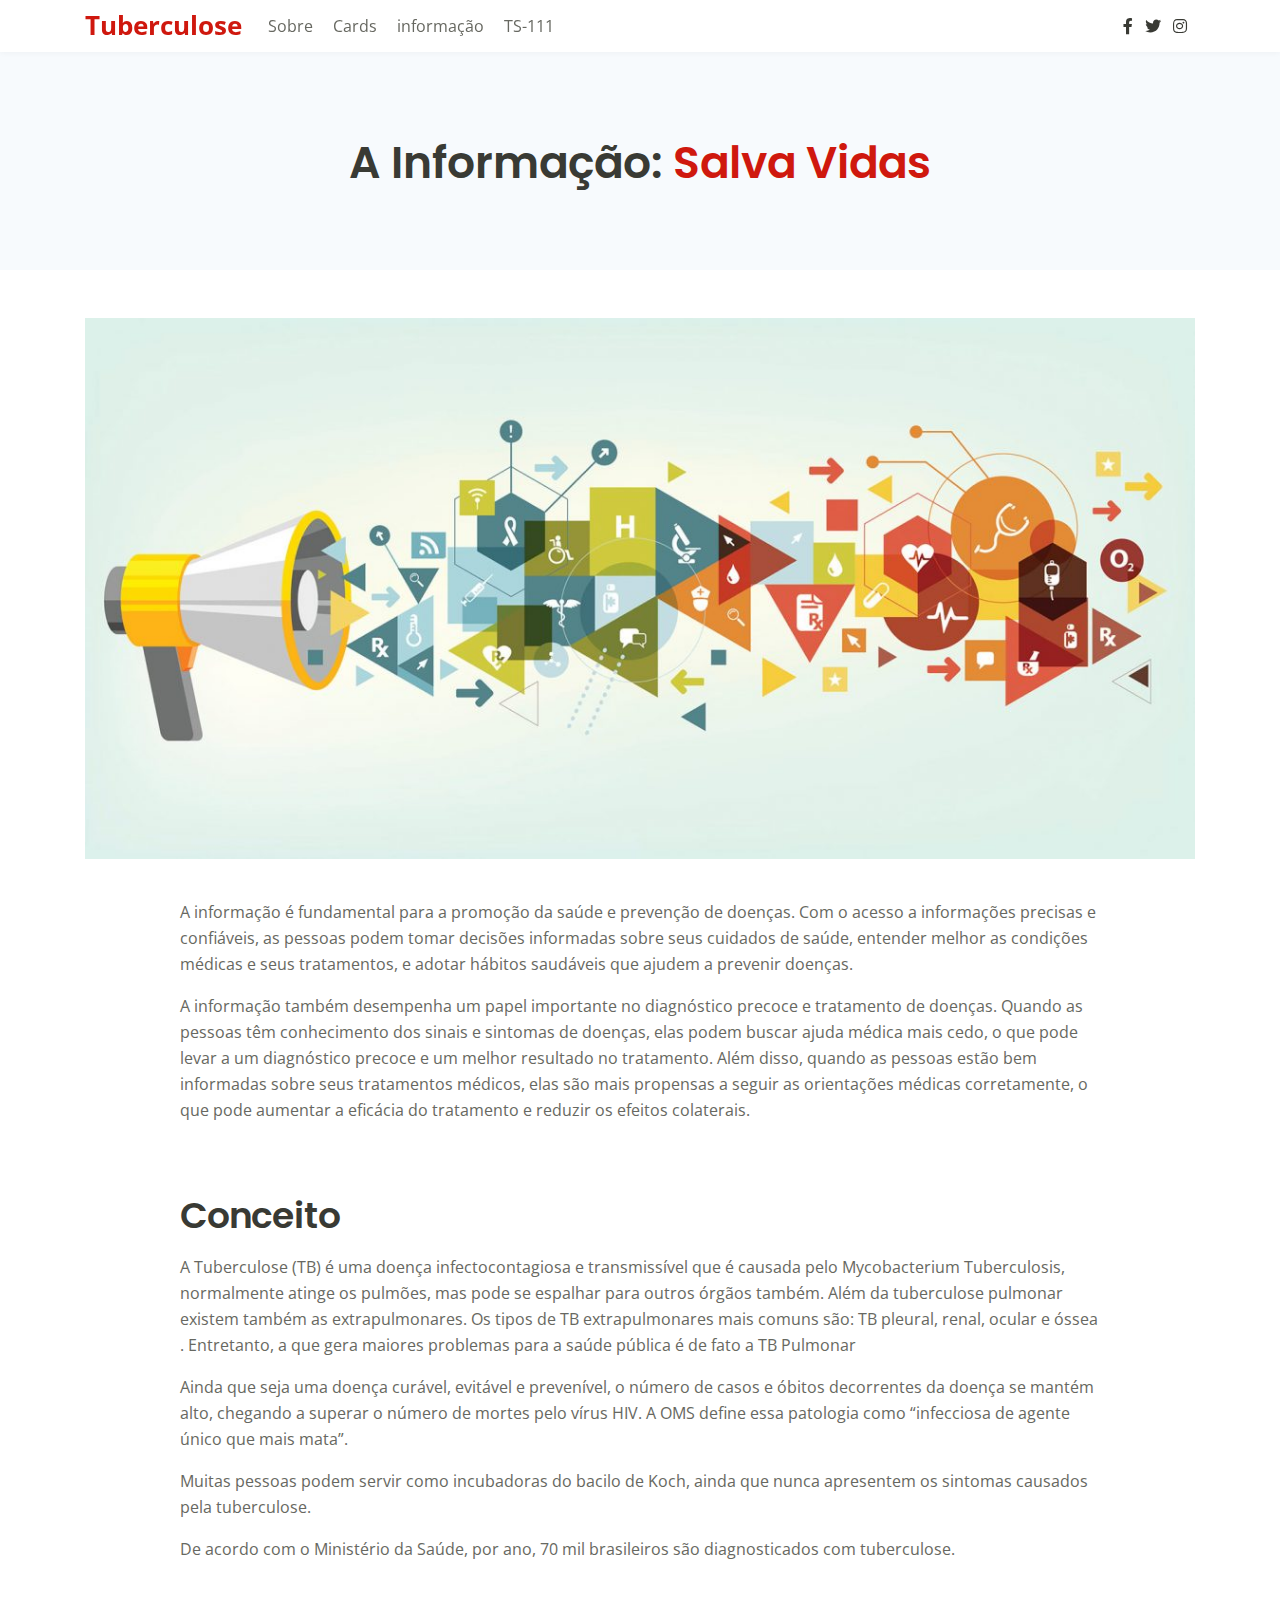
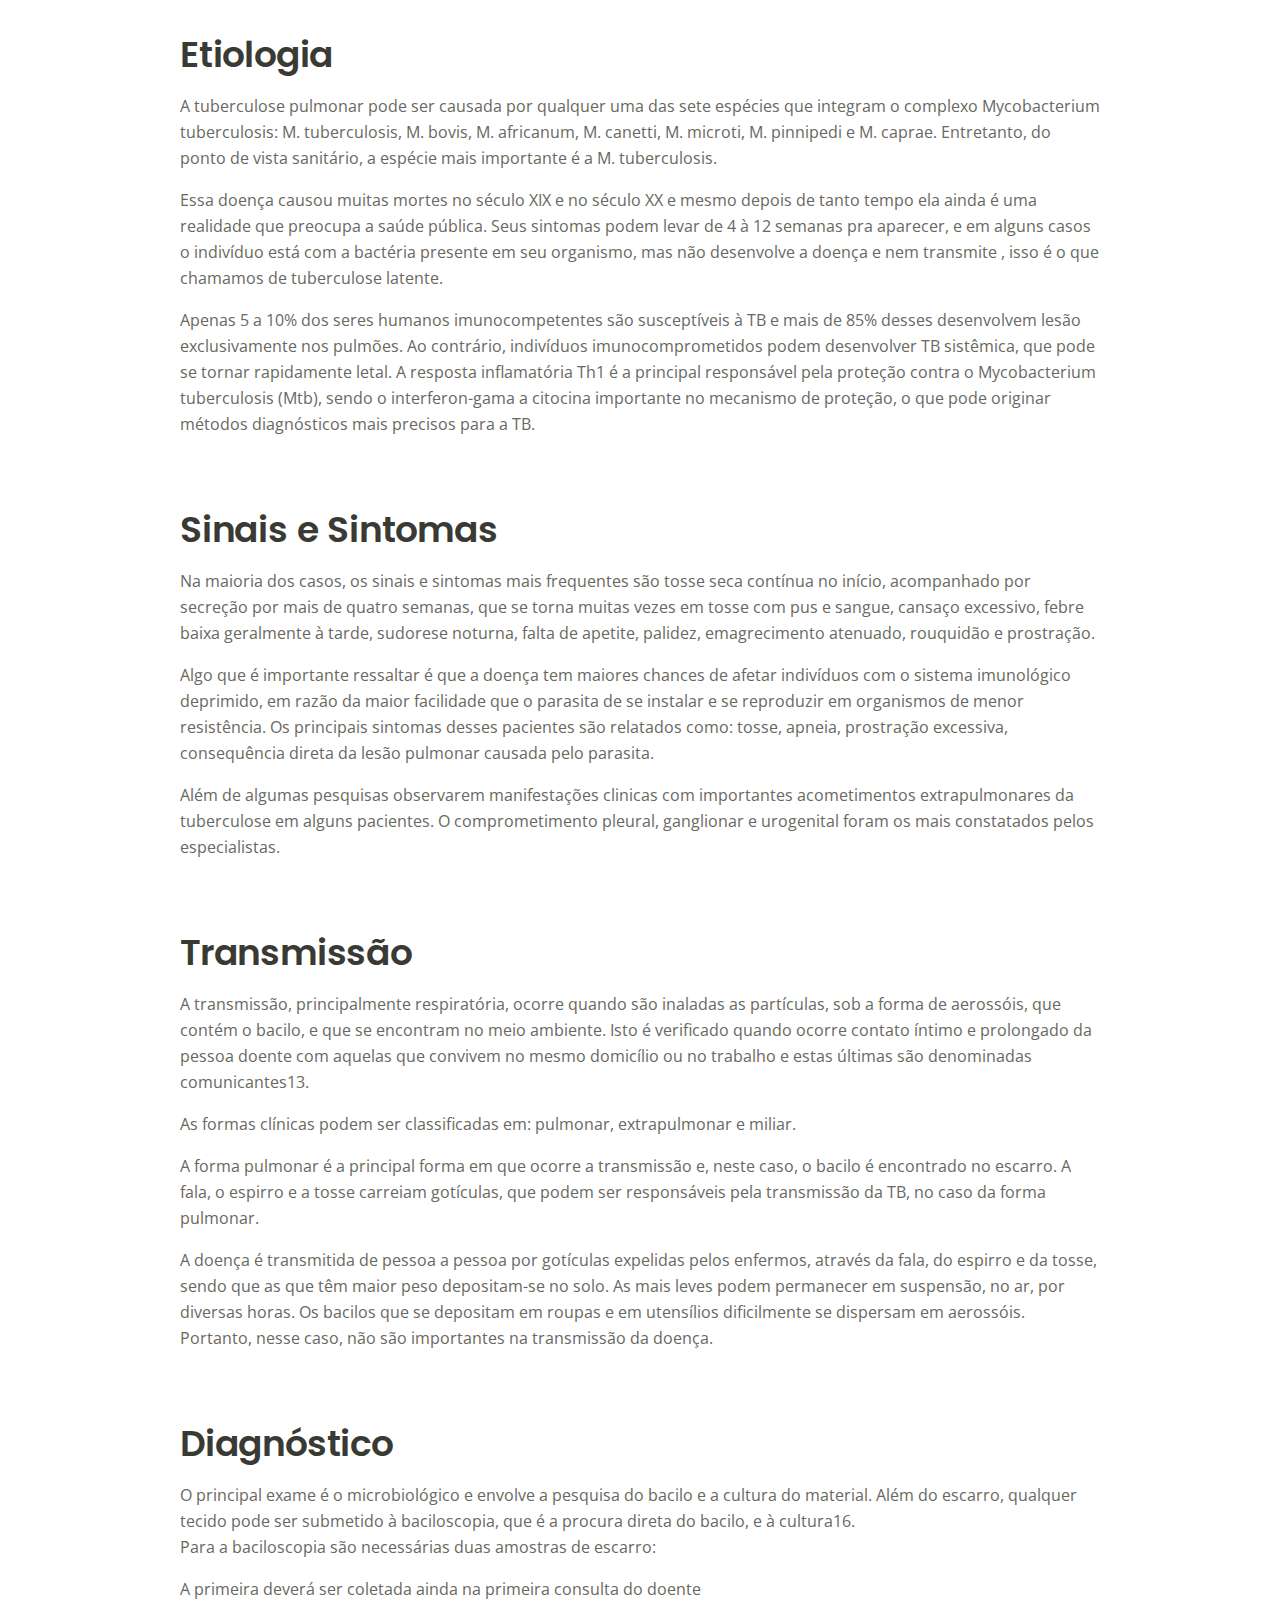
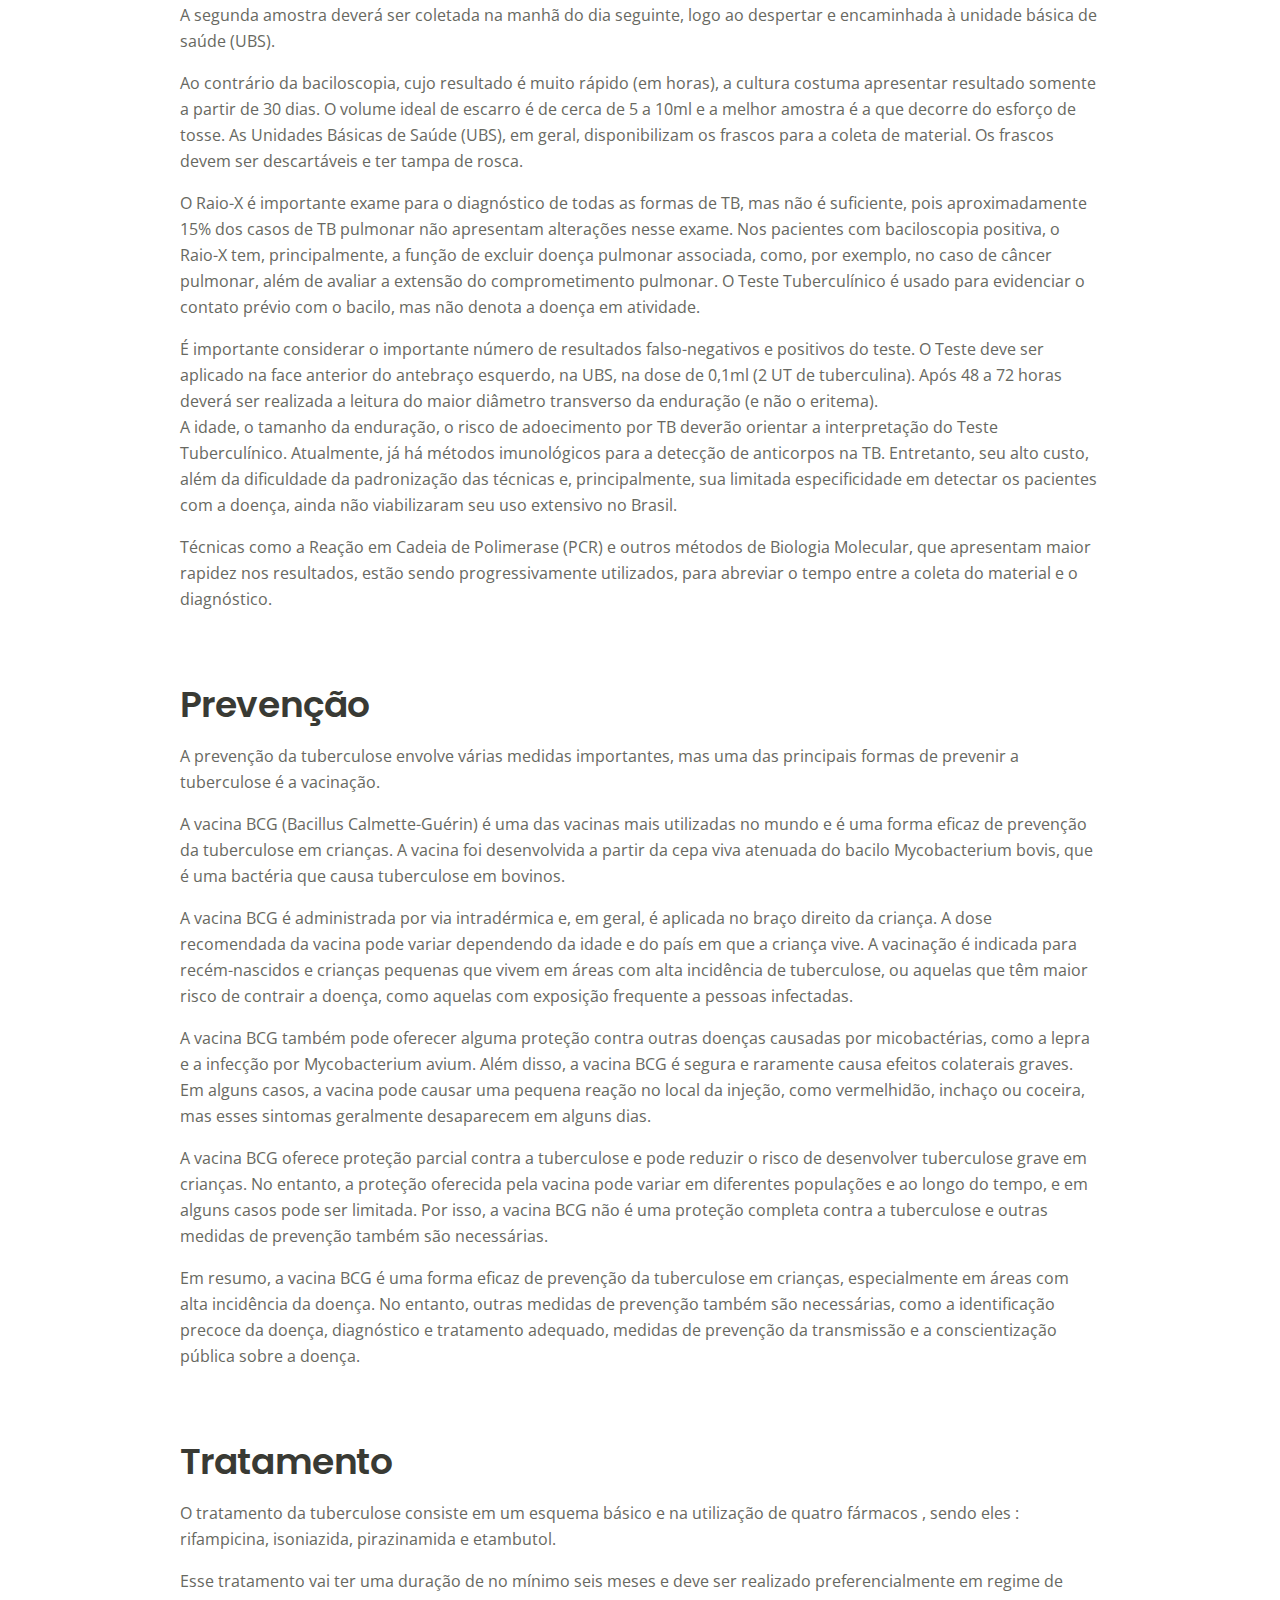
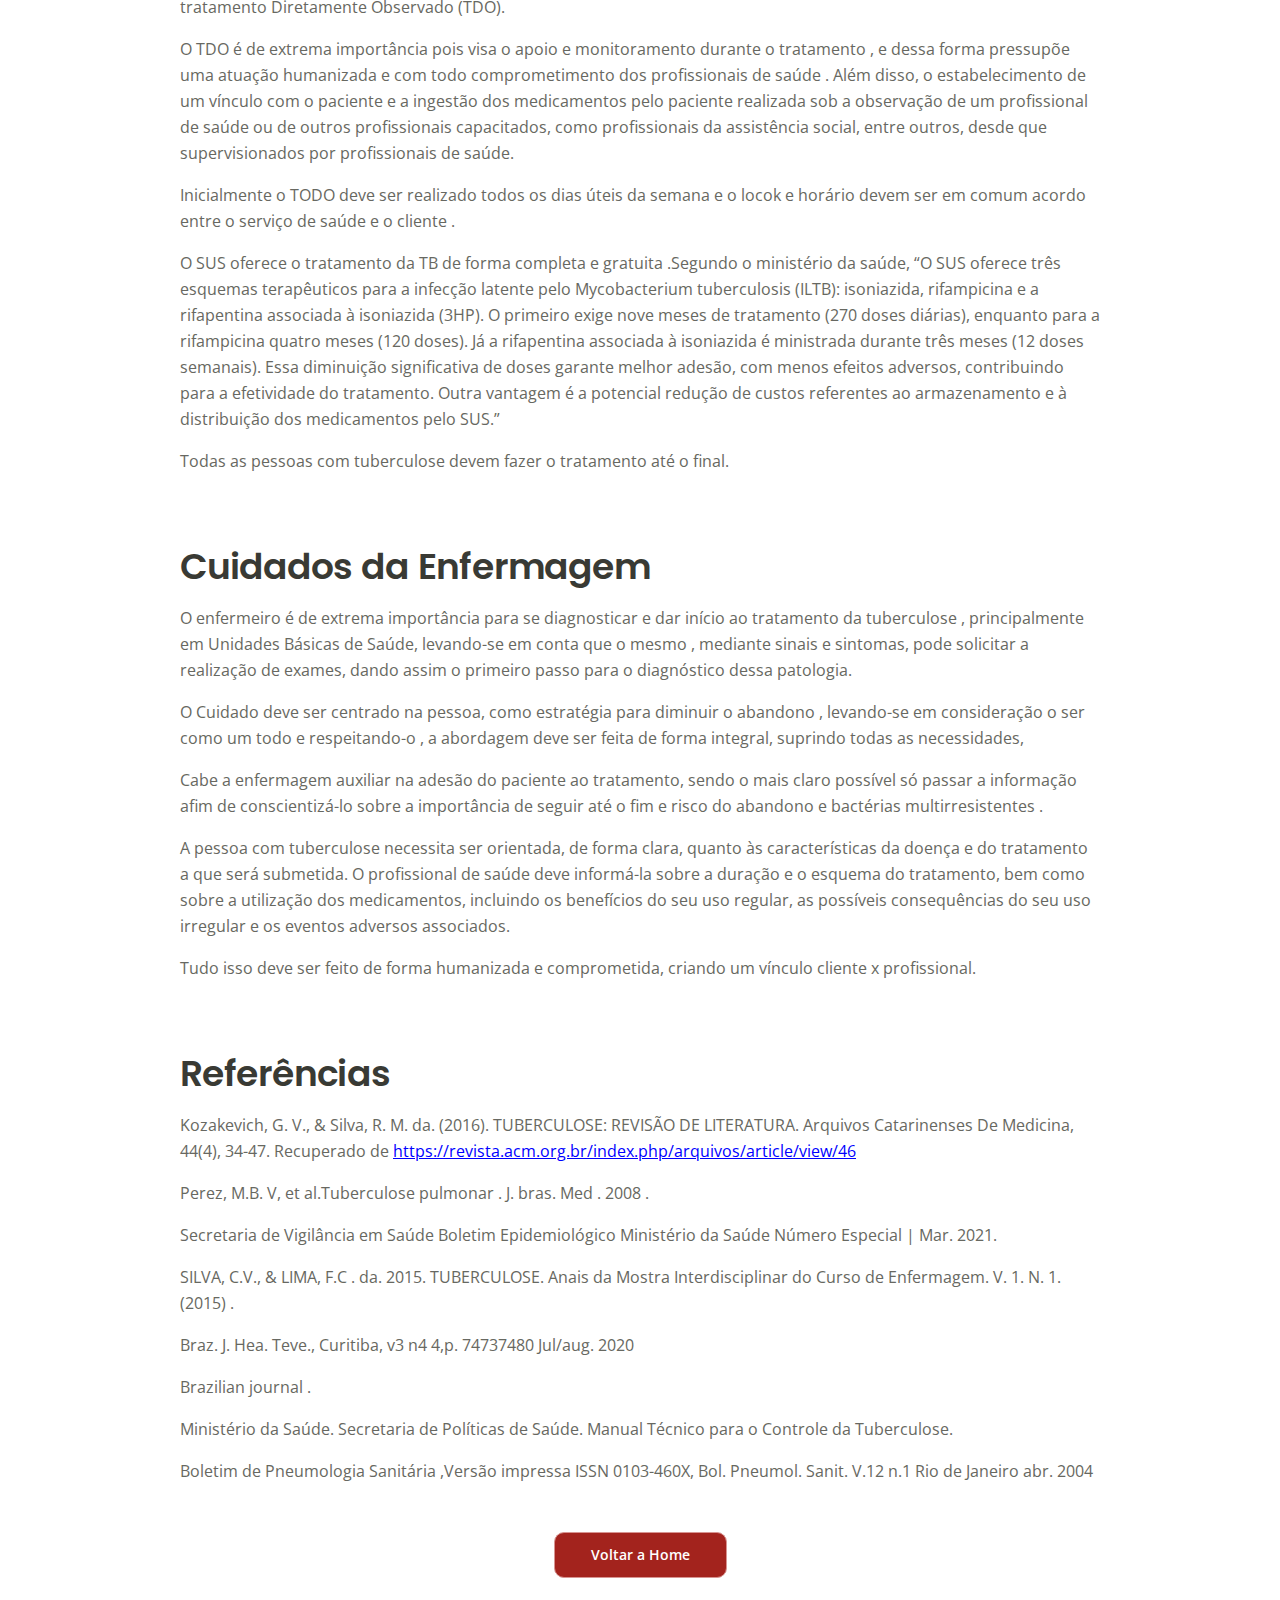
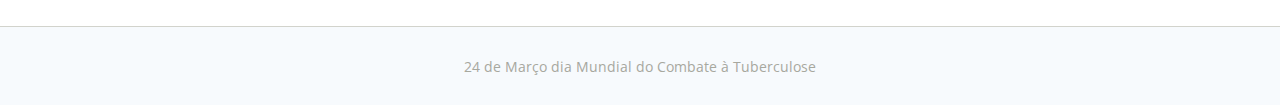
==== commit 023b4d54: "corrigido rotas" ====
--- a/informacao.html
+++ b/informacao.html
@@ -54,7 +54,10 @@
                             <a class="nav-link page-scroll" href="#services">Services</a>
                         </li> -->
                         <li class="nav-item">
-                            <a class="nav-link suave page-scroll" href="index.html#projects">Cards</a>
+                            <a class="nav-link suave page-scroll" href="index.html#cards">Cards</a>
+                        </li>
+                        <li class="nav-item">
+                            <a class="nav-link " href="informacao.html#">informação</a>
                         </li>
                         <li class="nav-item">
                             <a  class="nav-link suave page-scroll" href="index.html#contact">TS-111</a>
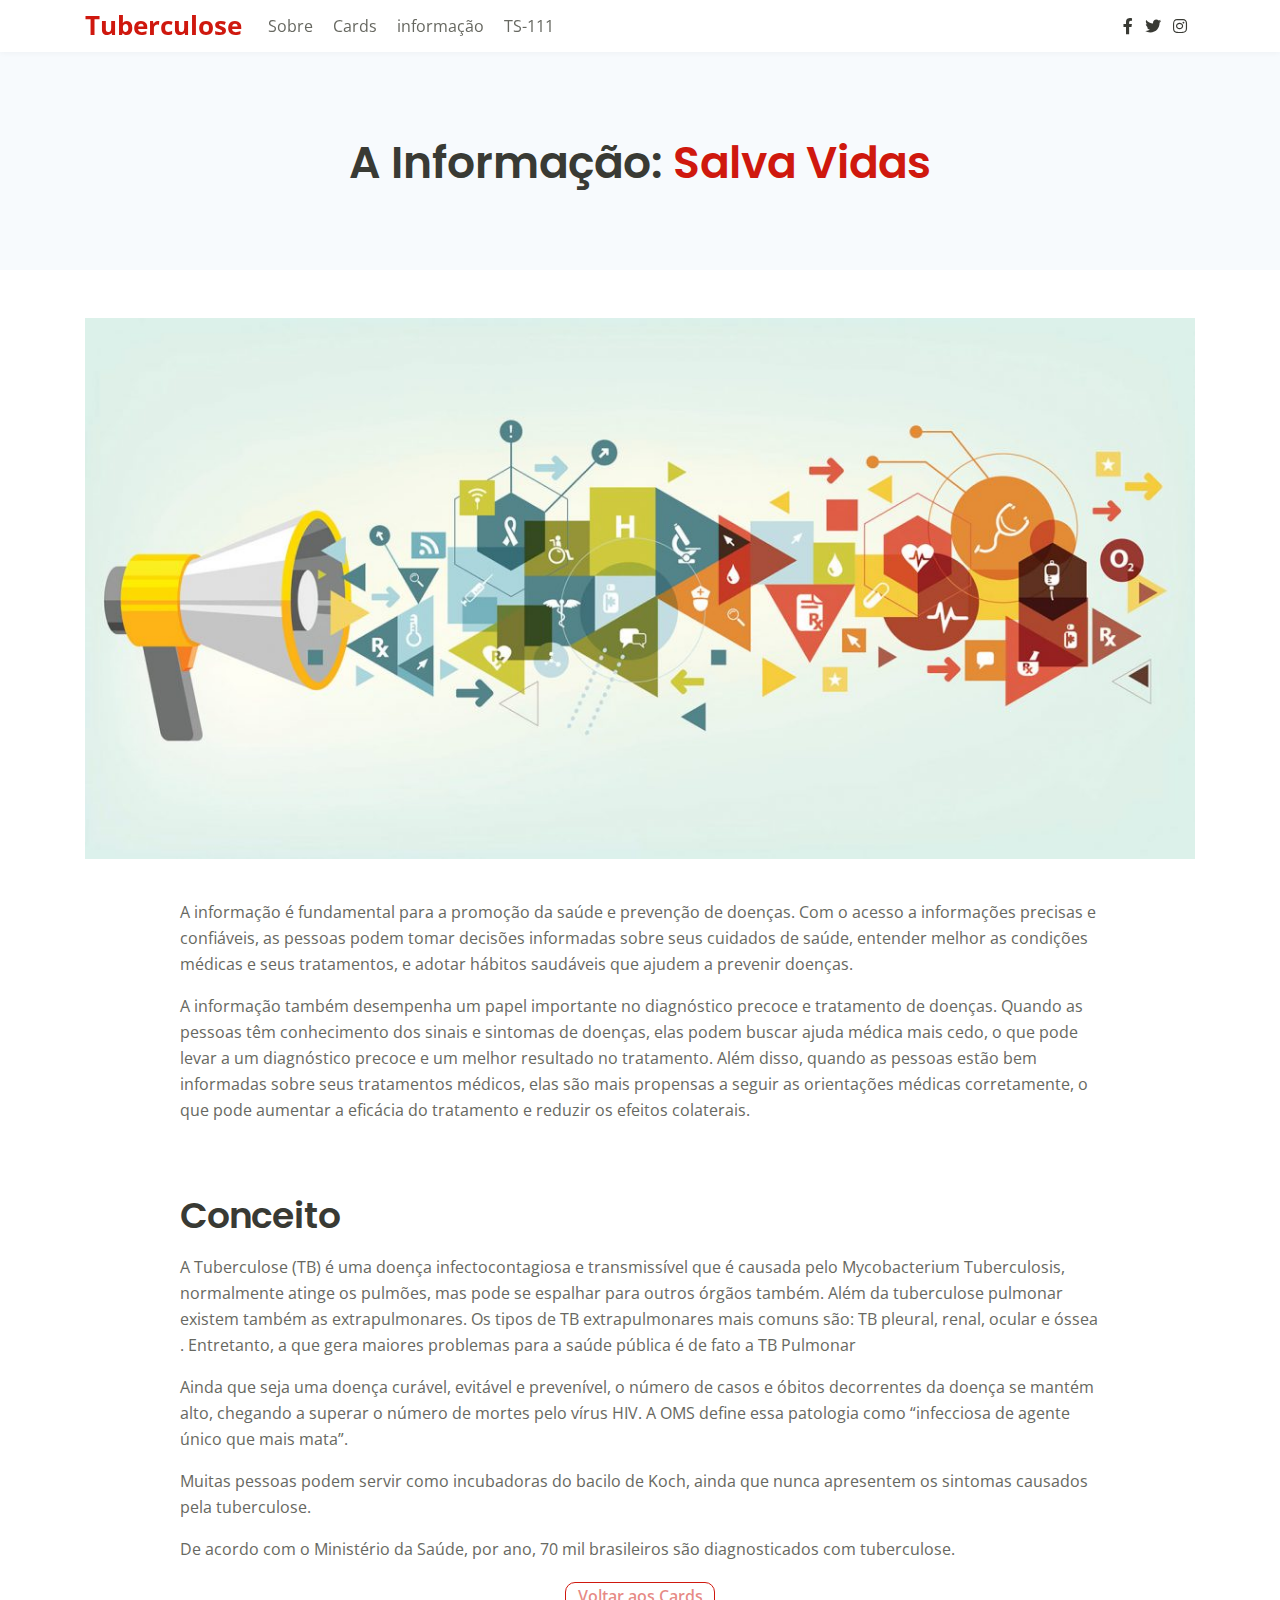
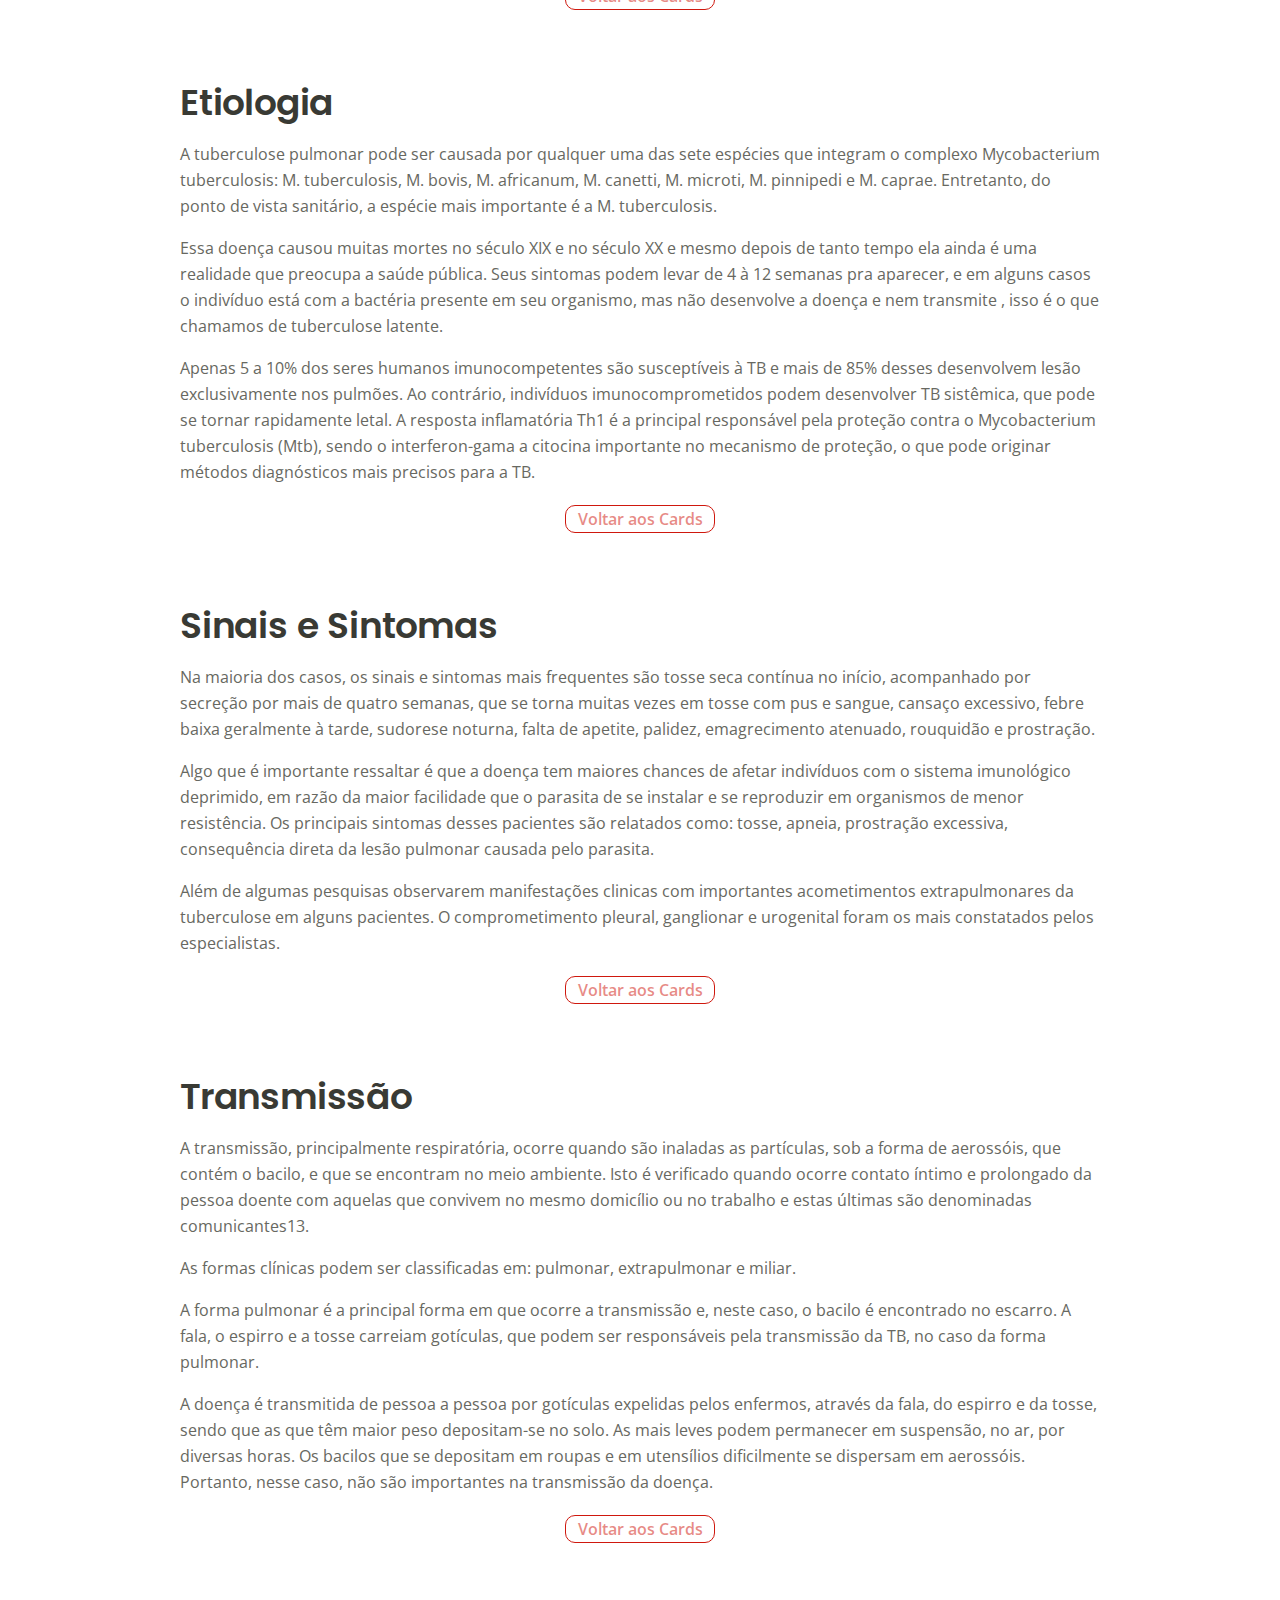
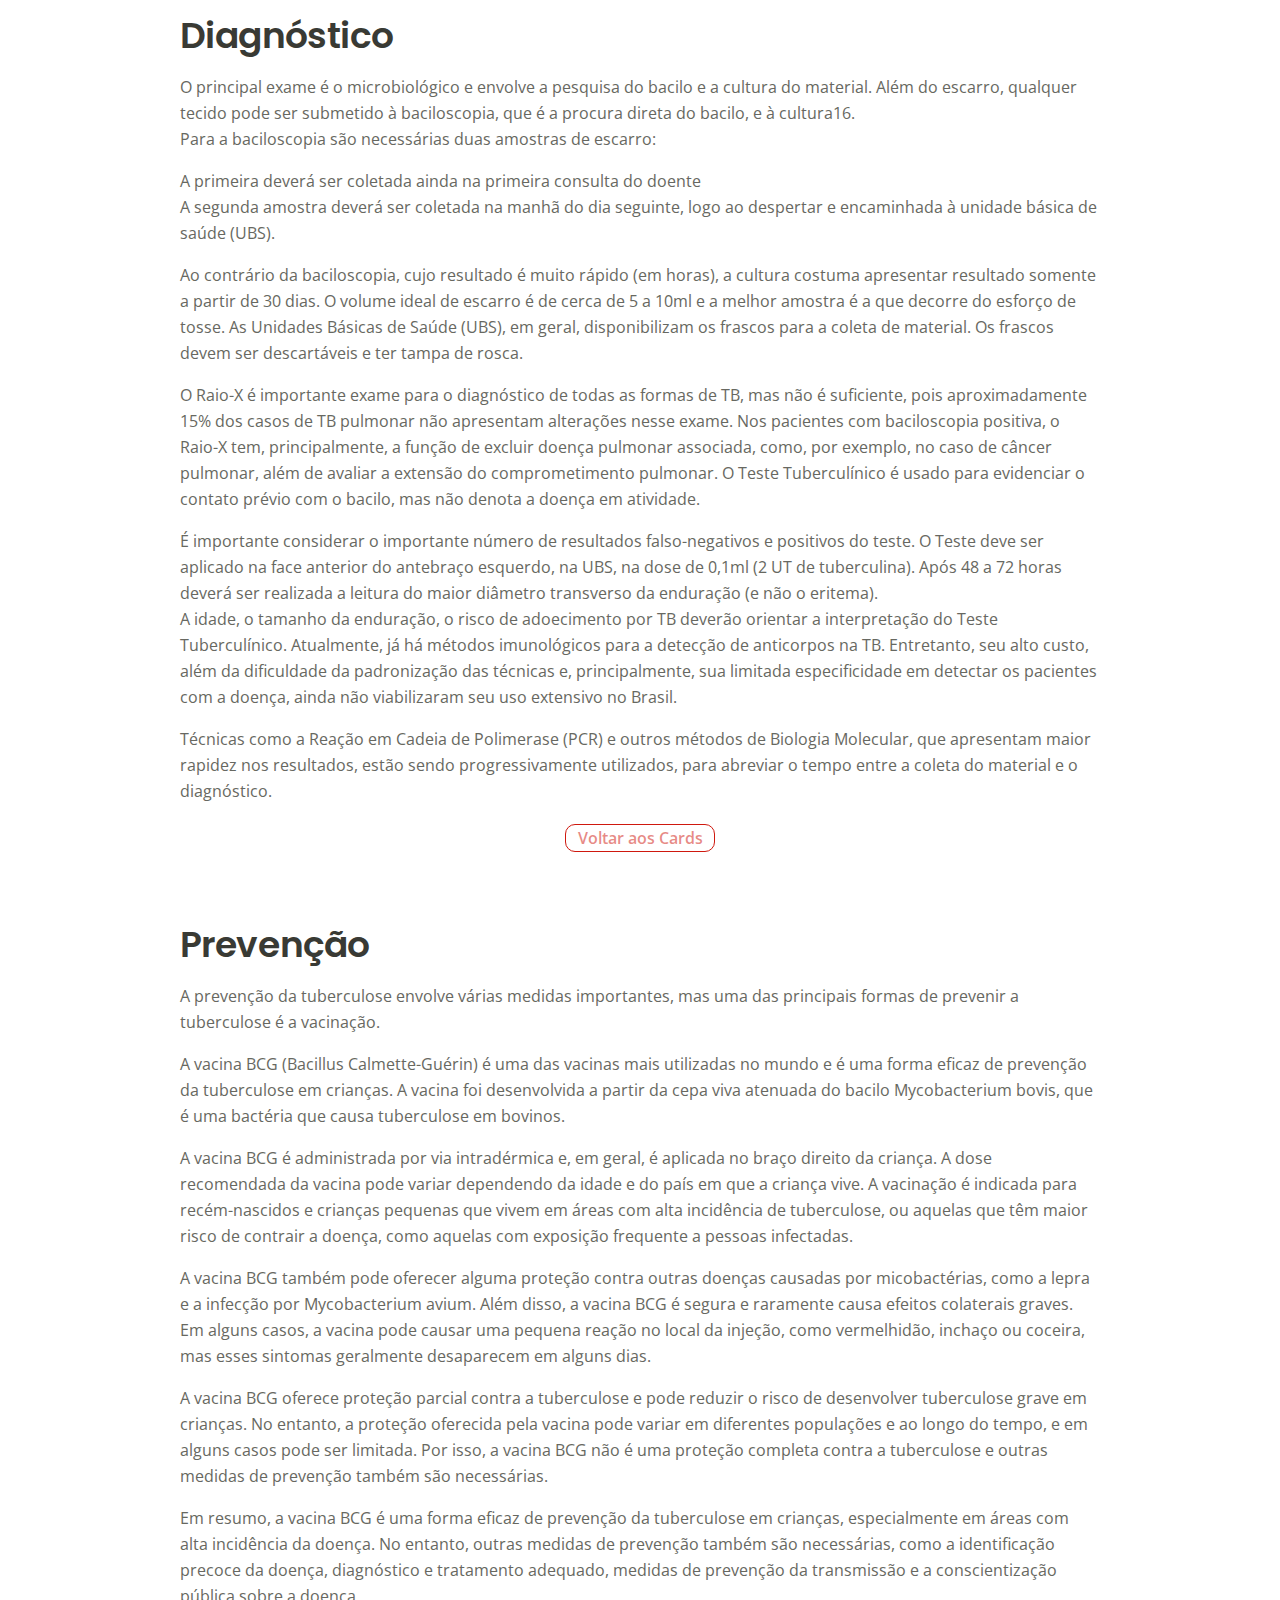
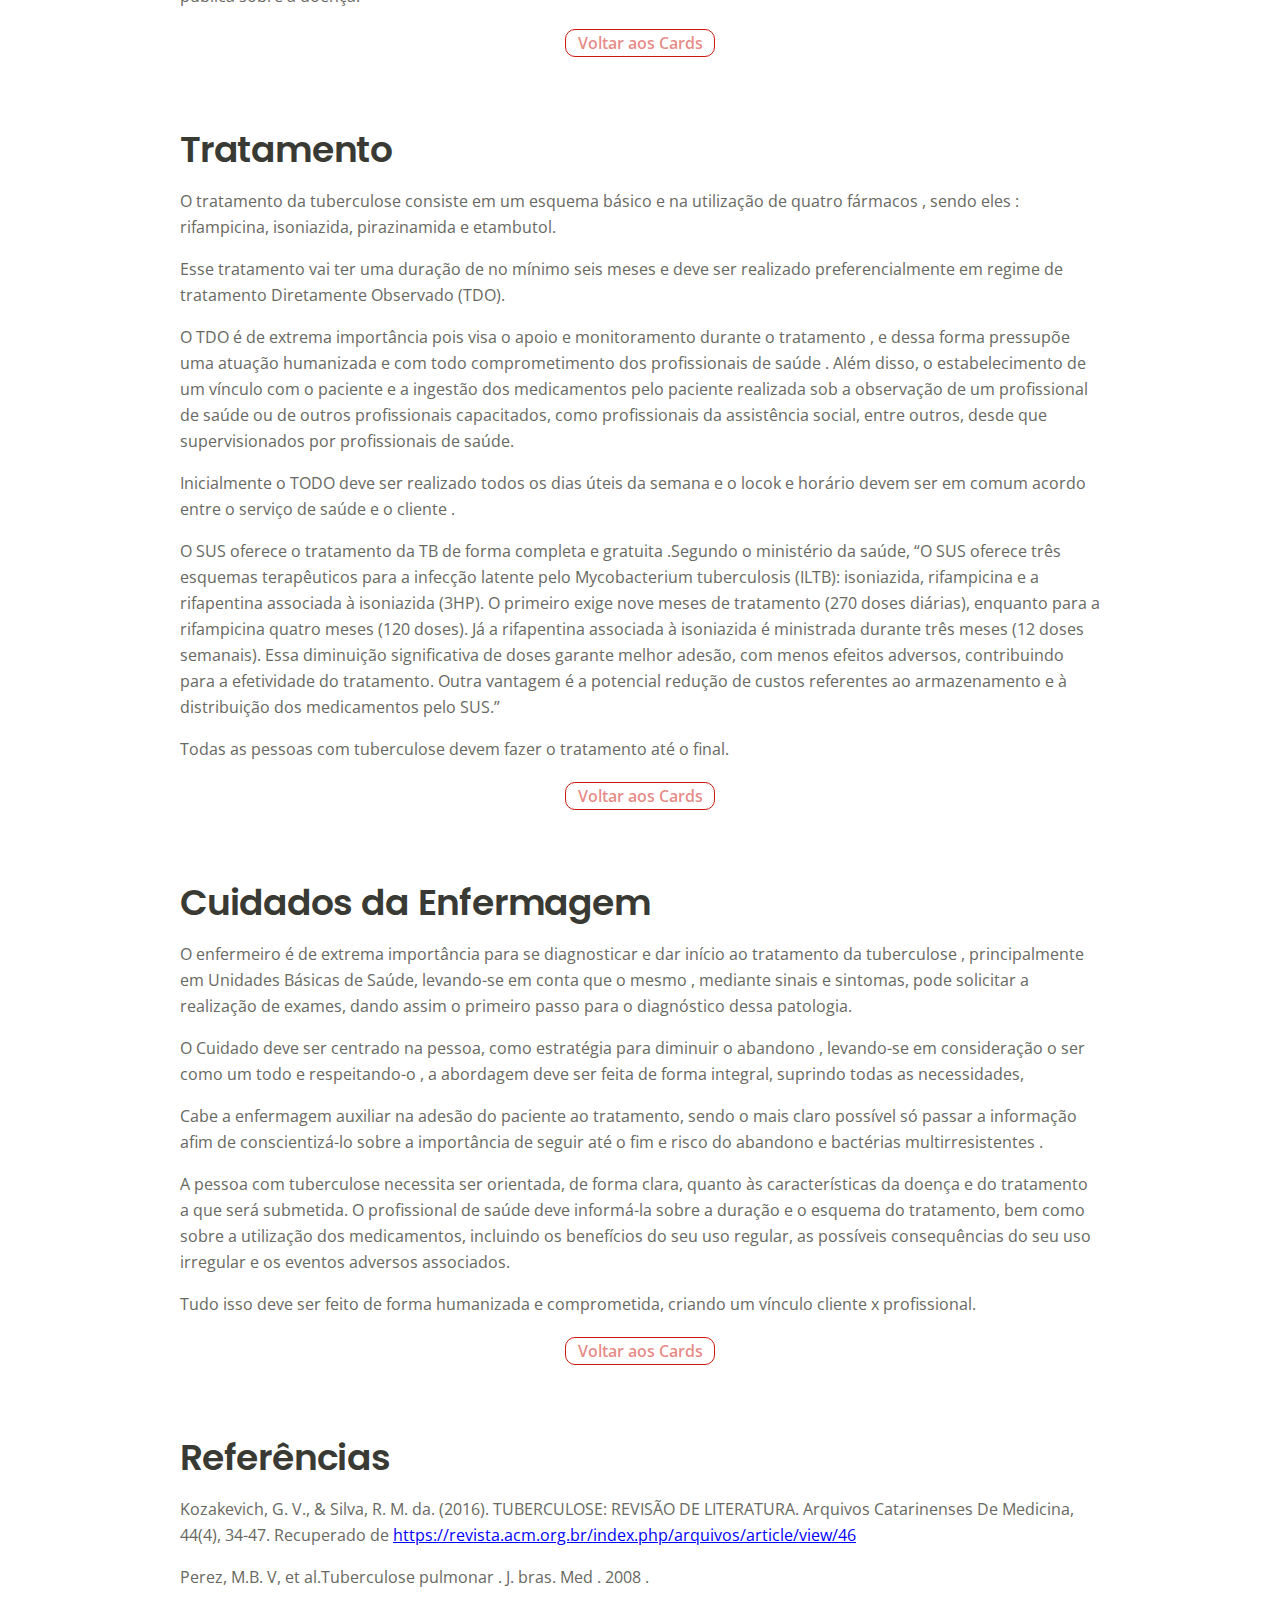
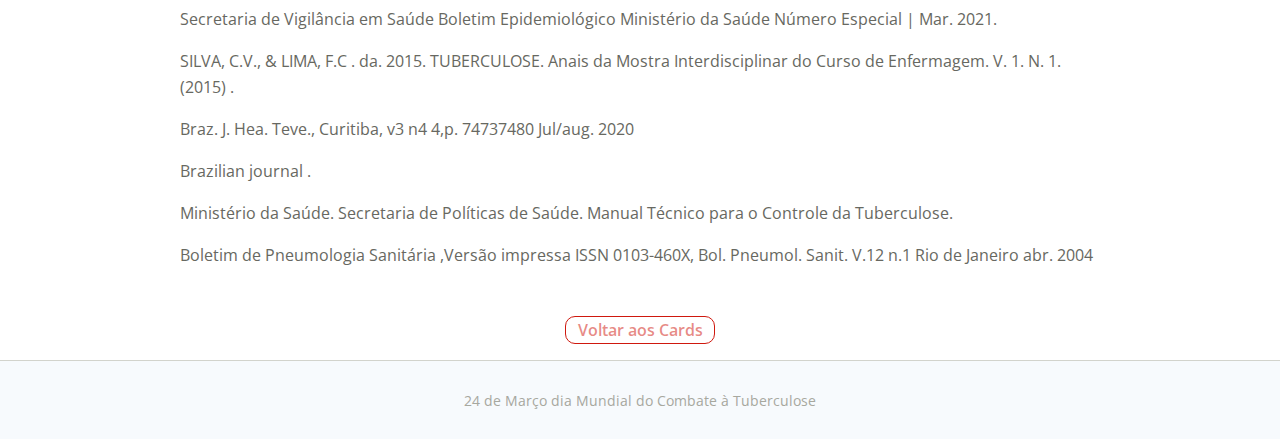
==== commit 17ccc0d0: "add butao para cards" ====
--- a/informacao.html
+++ b/informacao.html
@@ -117,25 +117,25 @@
                         <p>A Tuberculose (TB) é uma doença infectocontagiosa e transmissível que  é causada pelo Mycobacterium Tuberculosis, normalmente atinge os pulmões, mas pode se espalhar para outros órgãos também. Além da tuberculose pulmonar existem também as extrapulmonares. Os tipos de TB extrapulmonares mais comuns são: TB pleural, renal, ocular e óssea . Entretanto, a que gera maiores problemas para a saúde pública é de fato  a TB Pulmonar</p>
                         <p>Ainda que seja uma doença curável, evitável e prevenível, o número de casos e óbitos decorrentes da doença se mantém alto, chegando a superar o número de mortes pelo vírus HIV. A OMS define essa patologia como “infecciosa de agente único que mais mata”.</p>
                         <p>Muitas pessoas podem servir como incubadoras do bacilo de Koch, ainda que nunca apresentem os sintomas causados pela tuberculose.</p>
-                        <p class="mb-3">De acordo com o Ministério da Saúde, por ano, 70 mil brasileiros são diagnosticados com tuberculose.</p>
+                        <p class="mb-3">De acordo com o Ministério da Saúde, por ano, 70 mil brasileiros são diagnosticados com tuberculose.<div class="divBut"><a  href="index.html#cards">Voltar aos Cards</a></div></p>
 
 
                         <h2 id="etiologia" class="mb-3 magT">Etiologia</h2>
                         <p>A tuberculose pulmonar pode ser causada por qualquer uma das sete espécies que integram o complexo Mycobacterium tuberculosis: M. tuberculosis, M. bovis, M. africanum, M. canetti, M. microti, M. pinnipedi e M. caprae. Entretanto, do ponto de vista sanitário, a espécie mais importante é a M. tuberculosis.</p>
                         <p>Essa doença causou muitas mortes no século XIX e no século XX  e mesmo depois de tanto tempo ela ainda é uma realidade que preocupa a saúde pública. Seus sintomas podem levar de 4 à 12 semanas pra aparecer, e em alguns casos o indivíduo está com a bactéria presente em seu organismo, mas não desenvolve a doença e nem transmite , isso é o que chamamos de  tuberculose latente.</p>
-                        <p class="mb-3">Apenas 5 a 10% dos seres humanos imunocompetentes são susceptíveis à TB e mais de 85% desses desenvolvem lesão exclusivamente nos pulmões.  Ao contrário, indivíduos imunocomprometidos podem desenvolver TB sistêmica, que pode se tornar rapidamente letal. A resposta inflamatória Th1 é a principal responsável pela proteção contra o Mycobacterium tuberculosis (Mtb), sendo o interferon-gama a citocina importante no mecanismo de proteção, o que pode originar métodos diagnósticos mais precisos para a TB.</p>
+                        <p class="mb-3">Apenas 5 a 10% dos seres humanos imunocompetentes são susceptíveis à TB e mais de 85% desses desenvolvem lesão exclusivamente nos pulmões.  Ao contrário, indivíduos imunocomprometidos podem desenvolver TB sistêmica, que pode se tornar rapidamente letal. A resposta inflamatória Th1 é a principal responsável pela proteção contra o Mycobacterium tuberculosis (Mtb), sendo o interferon-gama a citocina importante no mecanismo de proteção, o que pode originar métodos diagnósticos mais precisos para a TB.<div class="divBut"><a  href="index.html#cards">Voltar aos Cards</a></div></p>
 
                         <h2 id="sinais" class="mb-3 magT">Sinais e Sintomas</h2>
                         <p>Na maioria dos casos, os sinais e sintomas mais frequentes são tosse seca contínua no início, acompanhado por secreção por mais de quatro semanas, que se torna muitas vezes em tosse com pus e sangue, cansaço excessivo, febre baixa geralmente à tarde, sudorese noturna, falta de apetite, palidez, emagrecimento atenuado, rouquidão e prostração.</p>
                         <p>Algo que é importante ressaltar é que a doença tem maiores chances de afetar indivíduos com o sistema imunológico deprimido, em razão da maior facilidade que o parasita de se instalar e se reproduzir em organismos de menor resistência. Os principais sintomas desses pacientes são relatados como: tosse, apneia, prostração excessiva, consequência direta da lesão pulmonar causada pelo parasita.</p>
-                        <p class="mb-3">Além de algumas pesquisas observarem manifestações clinicas com importantes acometimentos extrapulmonares da tuberculose em alguns pacientes. O comprometimento pleural, ganglionar e urogenital foram os mais constatados pelos especialistas.</p>
+                        <p class="mb-3">Além de algumas pesquisas observarem manifestações clinicas com importantes acometimentos extrapulmonares da tuberculose em alguns pacientes. O comprometimento pleural, ganglionar e urogenital foram os mais constatados pelos especialistas.<div class="divBut"><a  href="index.html#cards">Voltar aos Cards</a></div></p>
 
                         
                         <h2 id="transmissao" class="mb-3 magT">Transmissão</h2>
                         <p>A transmissão, principalmente respiratória, ocorre quando são inaladas as partículas, sob a forma de aerossóis, que contém o bacilo, e que se encontram no meio ambiente. Isto é verificado quando ocorre contato íntimo e prolongado da pessoa doente com aquelas que convivem no mesmo domicílio ou no trabalho e estas últimas são denominadas comunicantes13. </p>
                         <p>As formas clínicas podem ser classificadas em: pulmonar, extrapulmonar e miliar.</p>
                         <p>A forma pulmonar é a principal forma em que ocorre a transmissão e, neste caso, o bacilo é encontrado no escarro. A fala, o espirro e a tosse carreiam gotículas, que podem ser responsáveis pela transmissão da TB, no caso da forma pulmonar. </p>
-                        <p class="mb-3">A doença é transmitida de pessoa a pessoa por gotículas expelidas pelos enfermos, através da fala, do espirro e da tosse, sendo que as que têm maior peso depositam-se no solo. As mais leves podem permanecer em suspensão, no ar, por diversas horas. Os bacilos que se depositam em roupas e em utensílios dificilmente se dispersam em aerossóis. Portanto, nesse caso, não são importantes na transmissão da doença.</p>
+                        <p class="mb-3">A doença é transmitida de pessoa a pessoa por gotículas expelidas pelos enfermos, através da fala, do espirro e da tosse, sendo que as que têm maior peso depositam-se no solo. As mais leves podem permanecer em suspensão, no ar, por diversas horas. Os bacilos que se depositam em roupas e em utensílios dificilmente se dispersam em aerossóis. Portanto, nesse caso, não são importantes na transmissão da doença.<div class="divBut"><a  href="index.html#cards">Voltar aos Cards</a></div></p>
 
                         <h2 id="diagnostico" class="mb-3 magT">Diagnóstico</h2>
                         <p>O principal exame é o microbiológico e envolve a pesquisa do bacilo e a cultura do material. Além do escarro, qualquer tecido pode ser submetido à baciloscopia, que é a procura direta do bacilo, e à cultura16.<br>Para a baciloscopia são necessárias duas amostras de escarro:</p>
@@ -143,7 +143,7 @@
                         <p>Ao contrário da baciloscopia, cujo resultado é muito rápido (em horas), a cultura costuma apresentar resultado somente a partir de 30 dias. O volume ideal de escarro é de cerca de 5 a 10ml e a melhor amostra é a que decorre do esforço de tosse. As Unidades Básicas de Saúde (UBS), em geral, disponibilizam os frascos para a coleta de material. Os frascos devem ser descartáveis e ter tampa de rosca. </p>
                         <p>O Raio-X é importante exame para o diagnóstico de todas as formas de TB, mas não é suficiente, pois aproximadamente 15% dos casos de TB pulmonar não apresentam alterações nesse exame. Nos pacientes com baciloscopia positiva, o Raio-X tem, principalmente, a função de excluir doença pulmonar associada, como, por exemplo, no caso de câncer pulmonar, além de avaliar a extensão do comprometimento pulmonar. O Teste Tuberculínico é usado para  evidenciar  o  contato  prévio  com  o  bacilo,  mas  não  denota  a  doença  em  atividade.</p>
                         <p>É  importante  considerar  o  importante  número  de  resultados  falso-negativos e positivos do teste.  O  Teste  deve  ser  aplicado na face anterior do  antebraço  esquerdo,  na UBS, na dose de 0,1ml (2  UT  de  tuberculina).  Após  48  a 72 horas deverá  ser  realizada  a  leitura do maior diâmetro transverso  da  enduração  (e não o eritema).<br>A idade, o tamanho da enduração, o  risco  de  adoecimento  por  TB  deverão  orientar  a  interpretação  do  Teste  Tuberculínico. Atualmente,  já  há  métodos  imunológicos  para  a  detecção  de  anticorpos  na  TB.  Entretanto, seu  alto  custo,  além  da  dificuldade  da  padronização  das  técnicas  e,  principalmente,  sua  limitada  especificidade  em  detectar  os  pacientes  com  a  doença,  ainda  não  viabilizaram seu uso extensivo no Brasil.</p>
-                        <p class="mb-3">Técnicas como a Reação em Cadeia de Polimerase (PCR) e outros métodos de Biologia Molecular, que apresentam maior rapidez nos resultados, estão sendo progressivamente utilizados, para abreviar o tempo entre a coleta do material e o diagnóstico.</p>
+                        <p class="mb-3">Técnicas como a Reação em Cadeia de Polimerase (PCR) e outros métodos de Biologia Molecular, que apresentam maior rapidez nos resultados, estão sendo progressivamente utilizados, para abreviar o tempo entre a coleta do material e o diagnóstico.<div class="divBut"><a  href="index.html#cards">Voltar aos Cards</a></div></p>
 
 
 
@@ -153,7 +153,7 @@
                         <p>A vacina BCG é administrada por via intradérmica e, em geral, é aplicada no braço direito da criança. A dose recomendada da vacina pode variar dependendo da idade e do país em que a criança vive. A vacinação é indicada para recém-nascidos e crianças pequenas que vivem em áreas com alta incidência de tuberculose, ou aquelas que têm maior risco de contrair a doença, como aquelas com exposição frequente a pessoas infectadas. </p>
                         <p>A vacina BCG também pode oferecer alguma proteção contra outras doenças causadas por micobactérias, como a lepra e a infecção por Mycobacterium avium. Além disso, a vacina BCG é segura e raramente causa efeitos colaterais graves. Em alguns casos, a vacina pode causar uma pequena reação no local da injeção, como vermelhidão, inchaço ou coceira, mas esses sintomas geralmente desaparecem em alguns dias.</p>
                         <p>A vacina BCG oferece proteção parcial contra a tuberculose e pode reduzir o risco de desenvolver tuberculose grave em crianças. No entanto, a proteção oferecida pela vacina pode variar em diferentes populações e ao longo do tempo, e em alguns casos pode ser limitada. Por isso, a vacina BCG não é uma proteção completa contra a tuberculose e outras medidas de prevenção também são necessárias.</p>
-                        <p class="mb-3">Em resumo, a vacina BCG é uma forma eficaz de prevenção da tuberculose em crianças, especialmente em áreas com alta incidência da doença. No entanto, outras medidas de prevenção também são necessárias, como a identificação precoce da doença, diagnóstico e tratamento adequado, medidas de prevenção da transmissão e a conscientização pública sobre a doença.</p>
+                        <p class="mb-3">Em resumo, a vacina BCG é uma forma eficaz de prevenção da tuberculose em crianças, especialmente em áreas com alta incidência da doença. No entanto, outras medidas de prevenção também são necessárias, como a identificação precoce da doença, diagnóstico e tratamento adequado, medidas de prevenção da transmissão e a conscientização pública sobre a doença.<div class="divBut"><a  href="index.html#cards">Voltar aos Cards</a></div></p>
 
                         <h2 id="tratamento" class="mb-3 magT">Tratamento</h2>
                         <p>O tratamento da tuberculose consiste em um esquema básico e na utilização de quatro fármacos , sendo eles : rifampicina, isoniazida, pirazinamida e etambutol.</p>
@@ -161,14 +161,14 @@
                         <p>O TDO é de extrema importância pois visa o apoio e monitoramento durante o tratamento , e dessa forma pressupõe uma atuação humanizada e com todo comprometimento dos profissionais de saúde . Além disso, o estabelecimento de um vínculo com o paciente e a ingestão dos medicamentos pelo paciente realizada sob a observação de um profissional de saúde ou de outros profissionais capacitados, como profissionais da assistência social, entre outros, desde que supervisionados por profissionais de saúde. </p>
                         <p>Inicialmente o TODO deve ser realizado todos os dias úteis da semana e o locok e horário devem ser em comum acordo entre o serviço de saúde e o cliente . </p>
                         <p>O SUS oferece o tratamento da TB de forma completa e gratuita .Segundo o ministério da saúde, “O SUS oferece três esquemas terapêuticos para a infecção latente pelo Mycobacterium tuberculosis (ILTB): isoniazida, rifampicina e a rifapentina associada à isoniazida (3HP). O primeiro exige nove meses de tratamento (270 doses diárias), enquanto para a rifampicina quatro meses (120 doses). Já a rifapentina associada à isoniazida é ministrada durante três meses (12 doses semanais). Essa diminuição significativa de doses garante melhor adesão, com menos efeitos adversos, contribuindo para a efetividade do tratamento. Outra vantagem é a potencial redução de custos referentes ao armazenamento e à distribuição dos medicamentos pelo SUS.”</p>
-                        <p class="mb-3">Todas as pessoas com tuberculose devem fazer o tratamento até o final.</p>
+                        <p class="mb-3">Todas as pessoas com tuberculose devem fazer o tratamento até o final.<div class="divBut"><a  href="index.html#cards">Voltar aos Cards</a></div></p>
 
                         <h2 id="cuidados" class="mb-3 magT">Cuidados da Enfermagem</h2>
                         <p>O enfermeiro é de extrema importância para se diagnosticar e dar início ao tratamento da tuberculose , principalmente em Unidades Básicas de Saúde, levando-se em conta que o mesmo , mediante sinais e sintomas, pode solicitar a realização de exames, dando assim o primeiro passo para o diagnóstico dessa patologia. </p>
                         <p>O Cuidado deve ser centrado na pessoa, como estratégia para diminuir o abandono , levando-se em consideração o ser como um todo e respeitando-o , a abordagem deve ser feita de forma integral, suprindo todas as necessidades,</p>
                         <p>Cabe a enfermagem auxiliar na adesão do paciente ao tratamento, sendo o mais claro possível só passar a informação afim de conscientizá-lo sobre a importância de seguir até o fim e risco do abandono e bactérias multirresistentes .</p>
                         <p>A pessoa com tuberculose necessita ser orientada, de forma clara, quanto às características da doença e do tratamento a que será submetida. O profissional de saúde deve informá-la sobre a duração e o esquema do tratamento, bem como sobre a utilização dos medicamentos, incluindo os benefícios do seu uso regular, as possíveis consequências do seu uso irregular e os eventos adversos associados.</p>
-                        <p class="mb-3">Tudo isso deve ser feito de forma humanizada e comprometida, criando um vínculo cliente x profissional.</p>
+                        <p class="mb-3">Tudo isso deve ser feito de forma humanizada e comprometida, criando um vínculo cliente x profissional.<div class="divBut"><a  href="index.html#cards">Voltar aos Cards</a></div></p>
 
                         <h2 id="referencias" class="mb-3 magT">Referências</h2>
                         <p>Kozakevich, G. V., & Silva, R. M. da. (2016). TUBERCULOSE: REVISÃO DE LITERATURA. Arquivos Catarinenses De Medicina, 44(4), 34-47. Recuperado de <a class="linkMal" href="https://revista.acm.org.br/index.php/arquivos/article/view/46">https://revista.acm.org.br/index.php/arquivos/article/view/46</a></p>
@@ -178,7 +178,7 @@
                         <p>Braz. J. Hea. Teve., Curitiba, v3 n4 4,p. 74737480 Jul/aug. 2020</p>
                         <p>Brazilian journal .</p>
                         <p>Ministério da Saúde. Secretaria de Políticas de Saúde. Manual Técnico para o Controle da Tuberculose. </p>
-                        <p class="mb-5">Boletim de Pneumologia Sanitária ,Versão impressa ISSN 0103-460X, Bol. Pneumol. Sanit. V.12 n.1 Rio de Janeiro abr. 2004</p>
+                        <p class="mb-5">Boletim de Pneumologia Sanitária ,Versão impressa ISSN 0103-460X, Bol. Pneumol. Sanit. V.12 n.1 Rio de Janeiro abr. 2004<div class="divBut"><a  href="index.html#cards">Voltar aos Cards</a></div></p>
 
                         
 
@@ -190,7 +190,7 @@
 
 
       
-                        <div class="divBut"><a class="btn-solid-reg mb-5" href="index.html">Voltar a Home</a></div>
+                       
                        
                     <!-- </div> end of col -->
                 <!-- </div> end of row -->
--- a/css/styles.css
+++ b/css/styles.css
@@ -42,13 +42,28 @@
 }
 
 .divBut{
+	margin-top: 20px;
 	width: 100%;
 	display: flex;
 	justify-content: center;
 }
 .divBut a{
+	width: 150px;
 	border-radius: 10px;
-	background-color: #a3231d;
+	background-color: #ffffff;
+	color: #cf180e85;
+	text-align: center;
+	text-decoration: none;
+	border: solid #cf180e 1px;
+	font-weight: 600;
+}
+.divBut a:hover{
+	background-color: #cf180e85;
+	color: #ffffff;
+	
+	text-decoration: none;
+	border: solid #cf180e 1px;
+	font-weight: 600;
 }
 
 
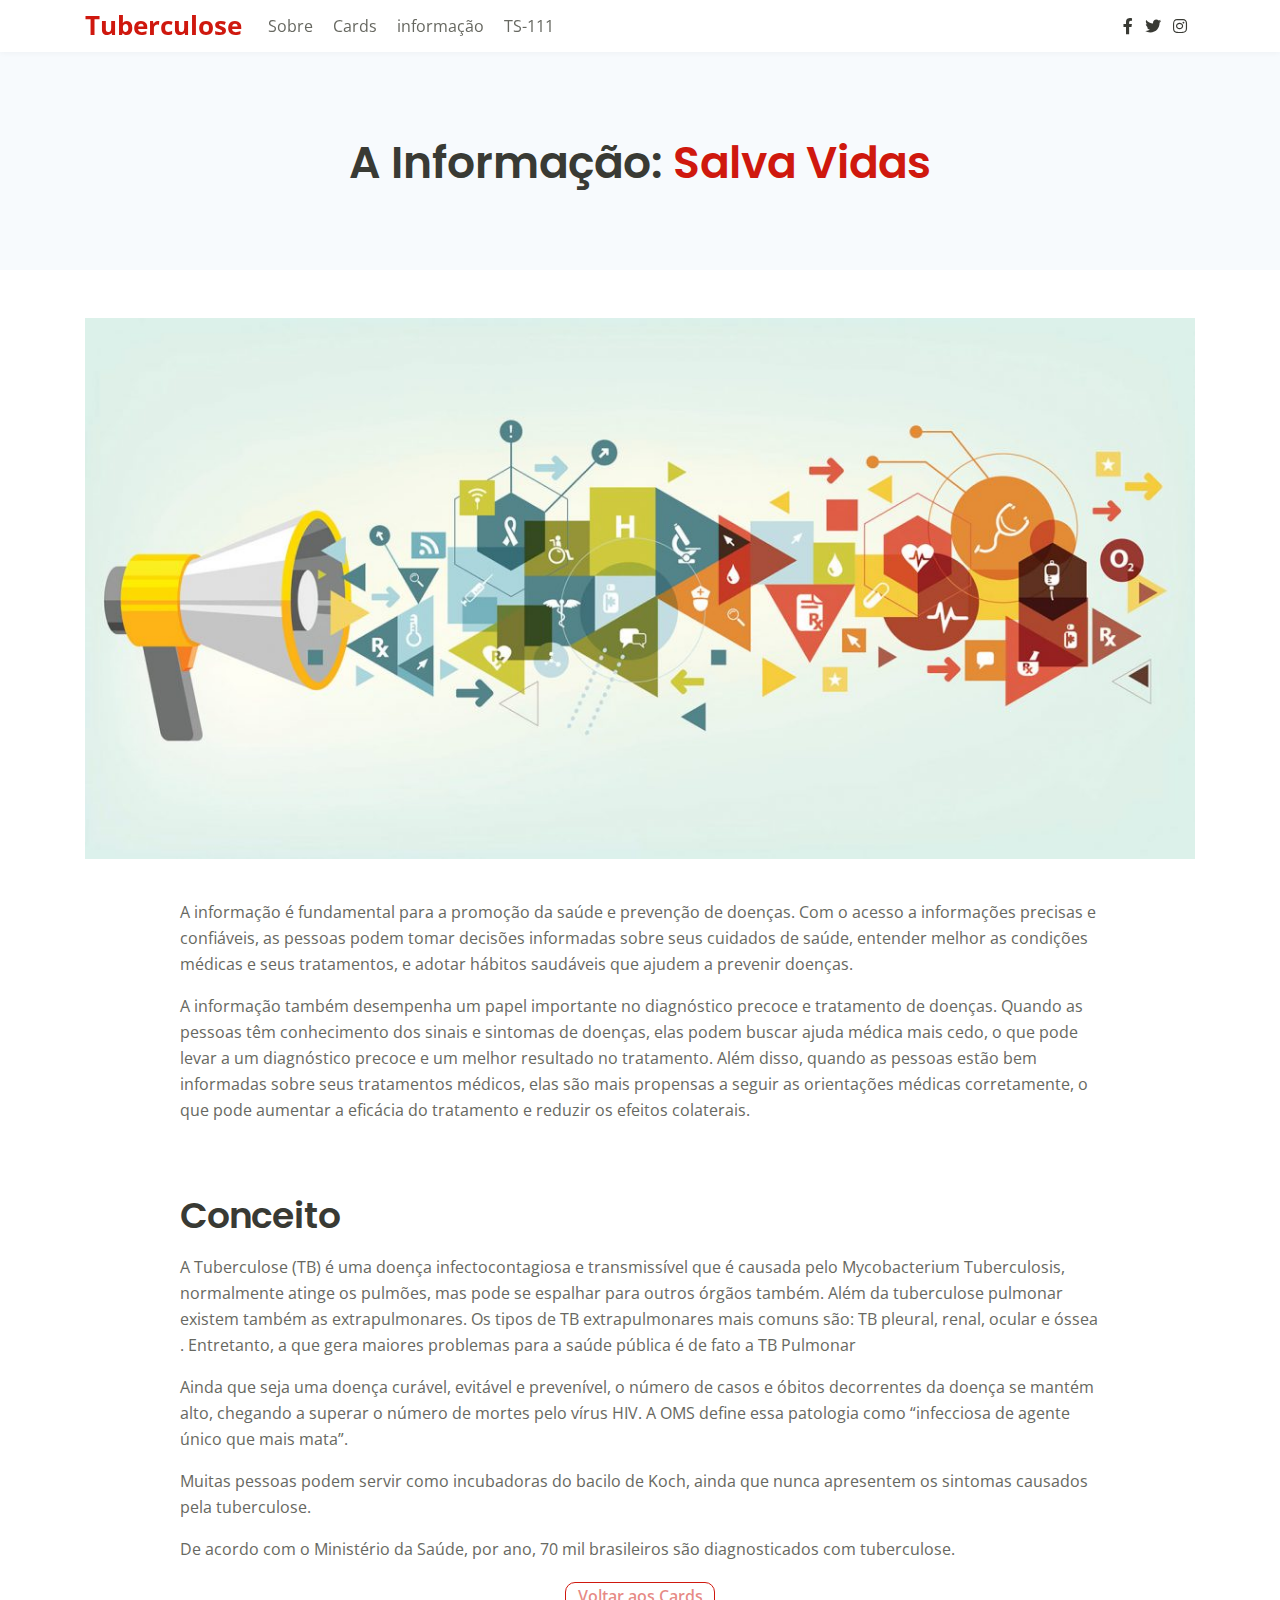
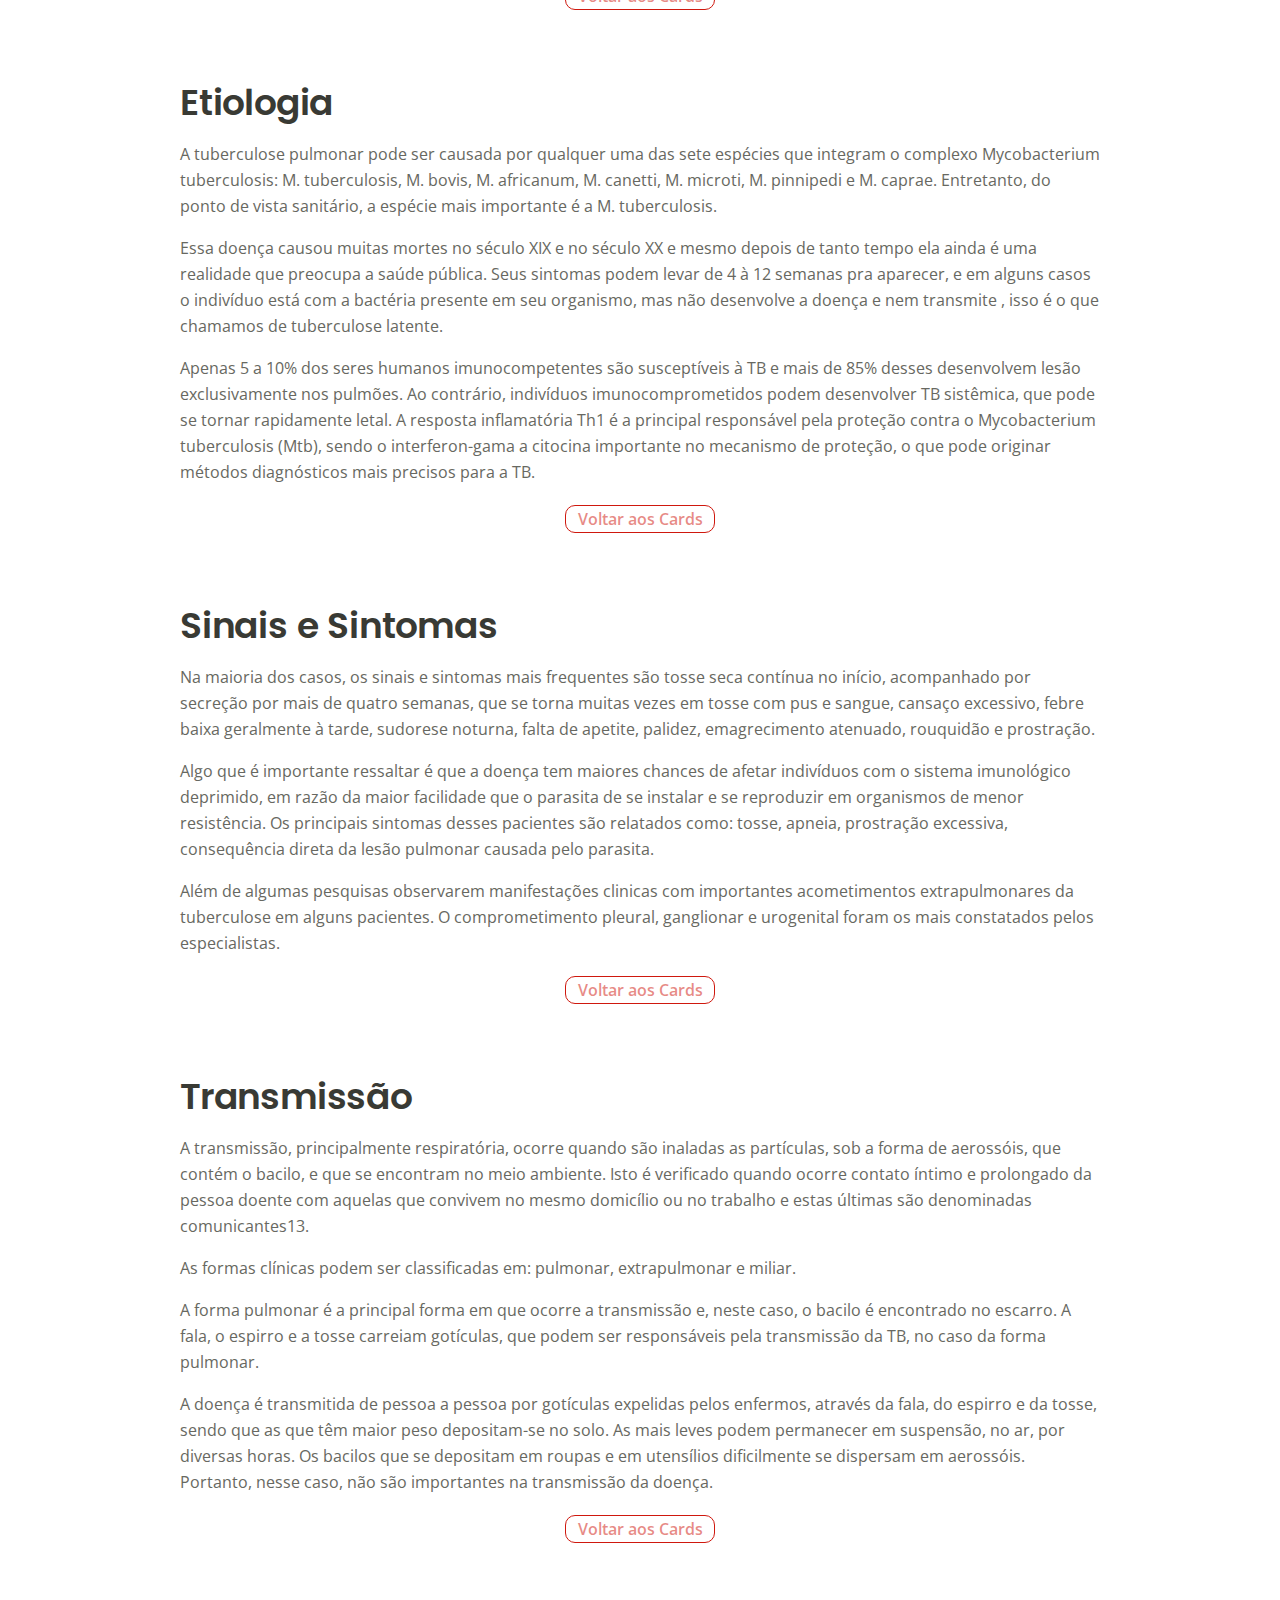
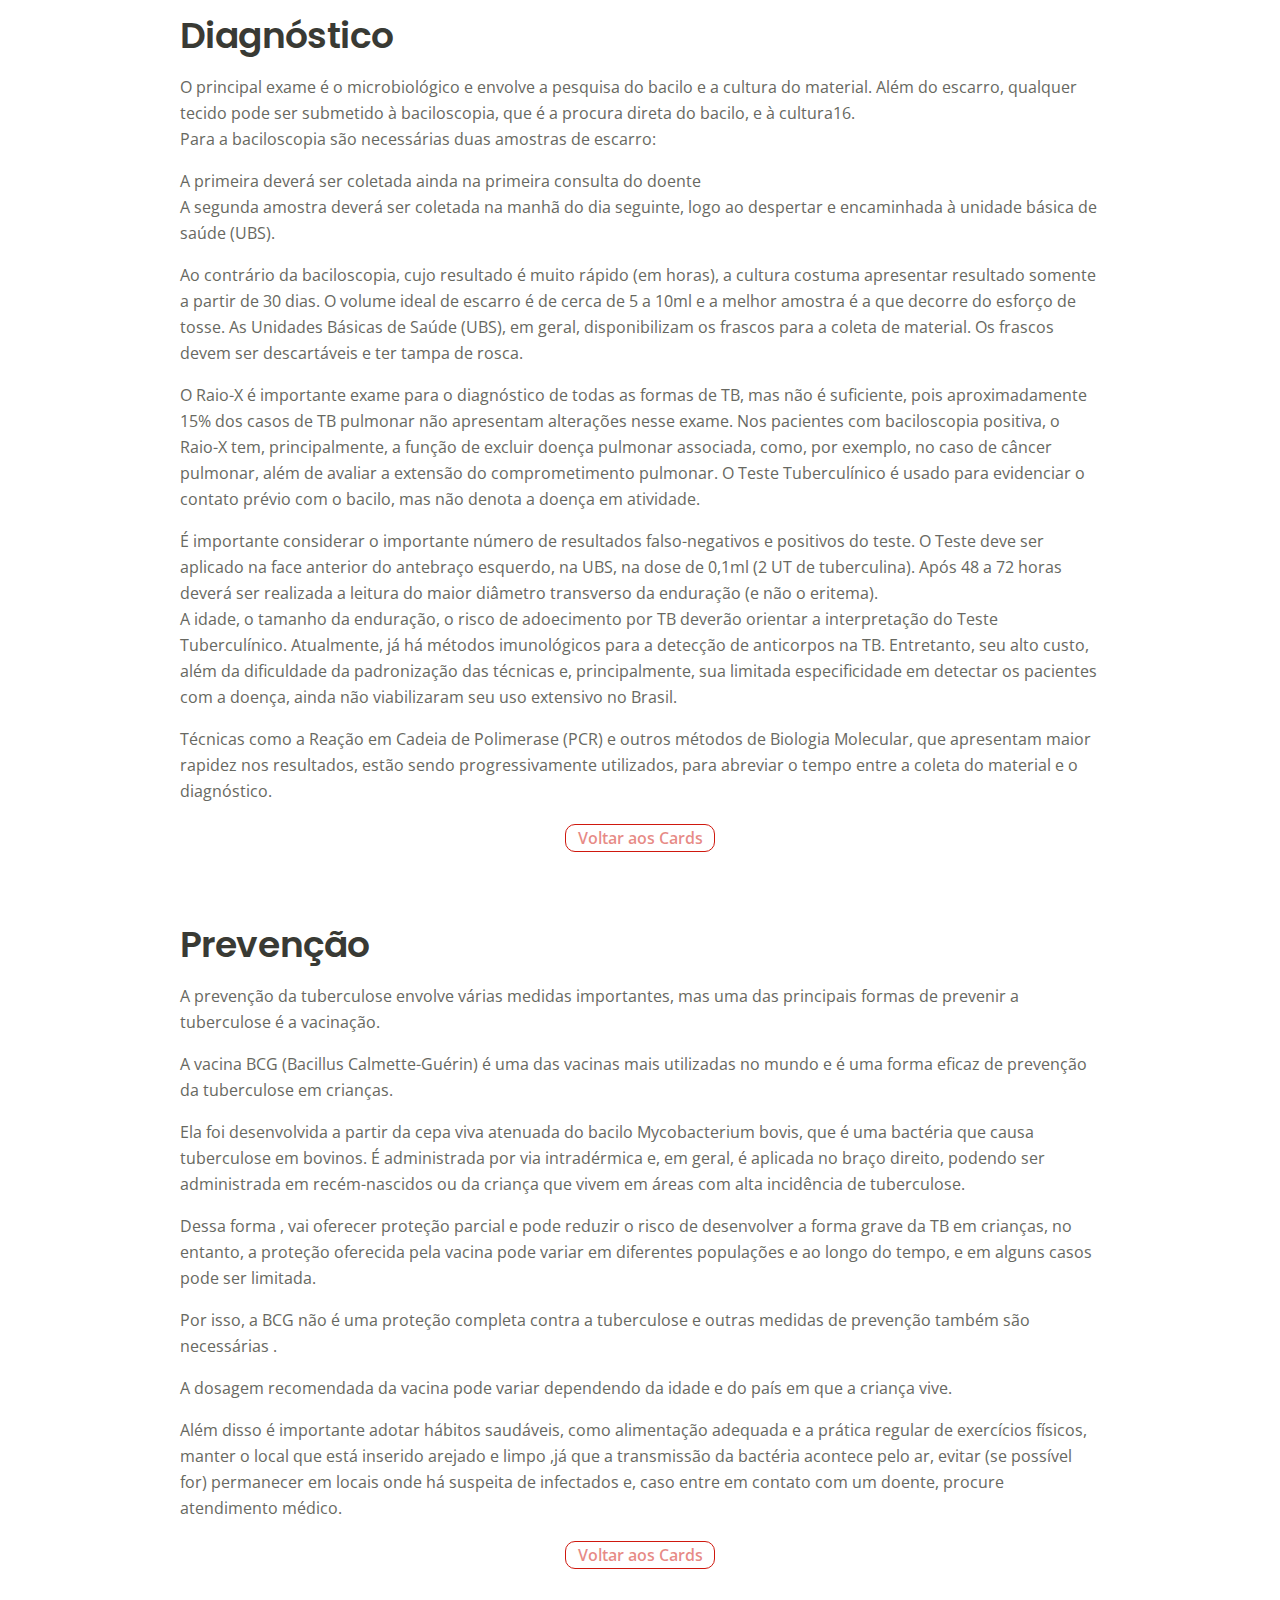
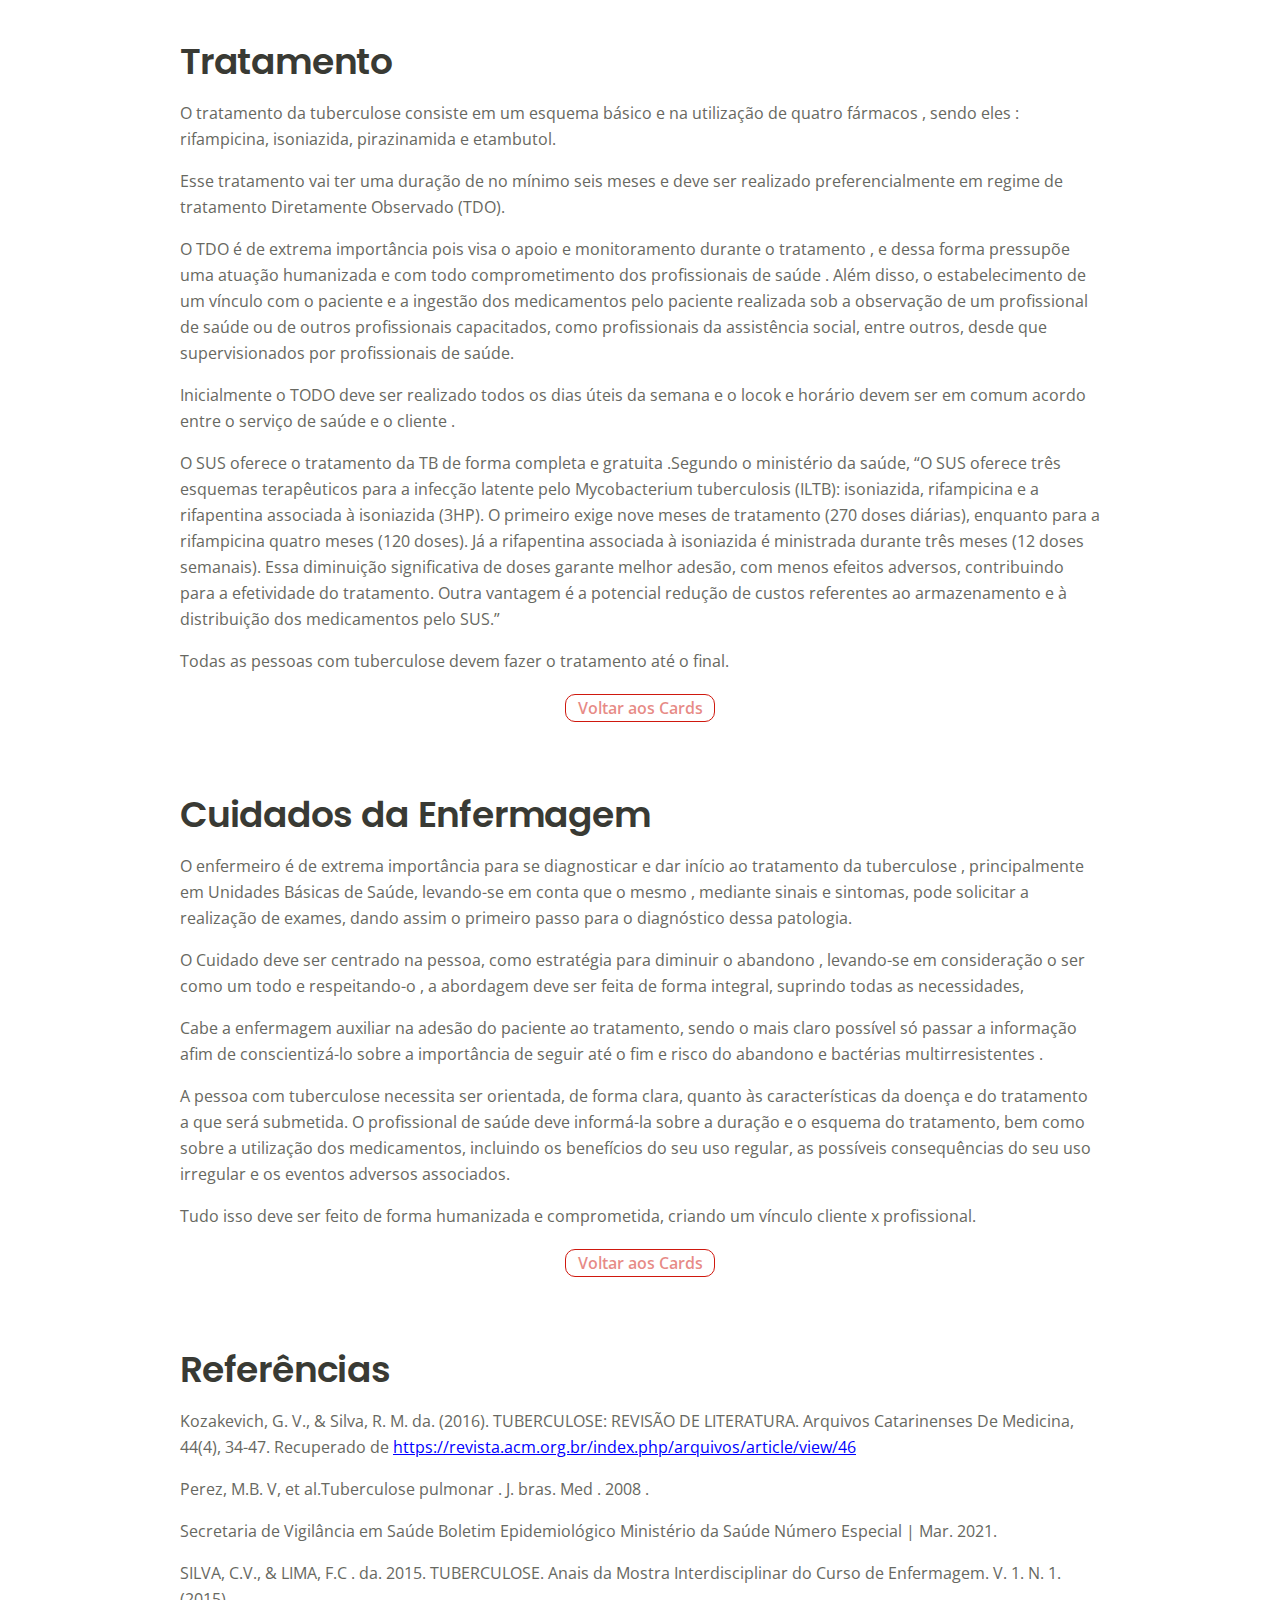
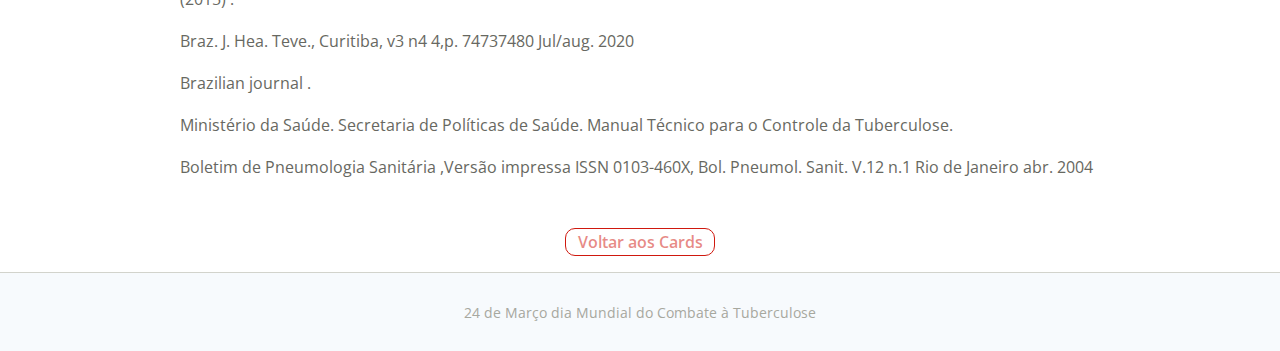
==== commit 7644796b: "detalhes" ====
--- a/informacao.html
+++ b/informacao.html
@@ -149,11 +149,14 @@
 
                         <h2 id="prevencao" class="mb-3 magT">Prevenção</h2>
                         <p>A prevenção da tuberculose envolve várias medidas importantes, mas uma das principais formas de prevenir a tuberculose é a vacinação.</p>
-                        <p>A vacina BCG (Bacillus Calmette-Guérin) é uma das vacinas mais utilizadas no mundo e é uma forma eficaz de prevenção da tuberculose em crianças. A vacina foi desenvolvida a partir da cepa viva atenuada do bacilo Mycobacterium bovis, que é uma bactéria que causa tuberculose em bovinos.</p>
-                        <p>A vacina BCG é administrada por via intradérmica e, em geral, é aplicada no braço direito da criança. A dose recomendada da vacina pode variar dependendo da idade e do país em que a criança vive. A vacinação é indicada para recém-nascidos e crianças pequenas que vivem em áreas com alta incidência de tuberculose, ou aquelas que têm maior risco de contrair a doença, como aquelas com exposição frequente a pessoas infectadas. </p>
-                        <p>A vacina BCG também pode oferecer alguma proteção contra outras doenças causadas por micobactérias, como a lepra e a infecção por Mycobacterium avium. Além disso, a vacina BCG é segura e raramente causa efeitos colaterais graves. Em alguns casos, a vacina pode causar uma pequena reação no local da injeção, como vermelhidão, inchaço ou coceira, mas esses sintomas geralmente desaparecem em alguns dias.</p>
-                        <p>A vacina BCG oferece proteção parcial contra a tuberculose e pode reduzir o risco de desenvolver tuberculose grave em crianças. No entanto, a proteção oferecida pela vacina pode variar em diferentes populações e ao longo do tempo, e em alguns casos pode ser limitada. Por isso, a vacina BCG não é uma proteção completa contra a tuberculose e outras medidas de prevenção também são necessárias.</p>
-                        <p class="mb-3">Em resumo, a vacina BCG é uma forma eficaz de prevenção da tuberculose em crianças, especialmente em áreas com alta incidência da doença. No entanto, outras medidas de prevenção também são necessárias, como a identificação precoce da doença, diagnóstico e tratamento adequado, medidas de prevenção da transmissão e a conscientização pública sobre a doença.<div class="divBut"><a  href="index.html#cards">Voltar aos Cards</a></div></p>
+                        <p>A vacina BCG (Bacillus Calmette-Guérin) é uma das vacinas mais utilizadas no mundo e é uma forma eficaz de prevenção da tuberculose em crianças.</p>
+                            <p> Ela foi desenvolvida a partir da cepa viva atenuada do bacilo Mycobacterium bovis, que é uma bactéria que causa tuberculose em bovinos. É administrada por via intradérmica e, em geral, é aplicada no braço direito, podendo ser administrada em recém-nascidos ou da criança que vivem em áreas com alta incidência de tuberculose.</p>
+                        <p>Dessa forma , vai oferecer proteção parcial e pode reduzir o risco de desenvolver a forma grave da TB em crianças, no entanto, a proteção oferecida pela vacina pode variar em diferentes populações e ao longo do tempo, e em alguns casos pode ser limitada.  </p>
+                        <p>Por isso, a BCG não é uma proteção completa contra a tuberculose e outras medidas de prevenção também são necessárias . 
+
+                        </p>
+                        <p>A dosagem recomendada da vacina pode variar dependendo da idade e do país em que a criança vive. </p>
+                        <p class="mb-3">Além disso é importante adotar hábitos saudáveis, como alimentação adequada e a prática regular de exercícios físicos, manter o local que está inserido arejado e limpo ,já que a transmissão da bactéria acontece pelo ar, evitar (se possível for) permanecer em locais onde há suspeita de infectados e, caso entre em contato com um doente, procure atendimento médico.<div class="divBut"><a  href="index.html#cards">Voltar aos Cards</a></div></p>
 
                         <h2 id="tratamento" class="mb-3 magT">Tratamento</h2>
                         <p>O tratamento da tuberculose consiste em um esquema básico e na utilização de quatro fármacos , sendo eles : rifampicina, isoniazida, pirazinamida e etambutol.</p>
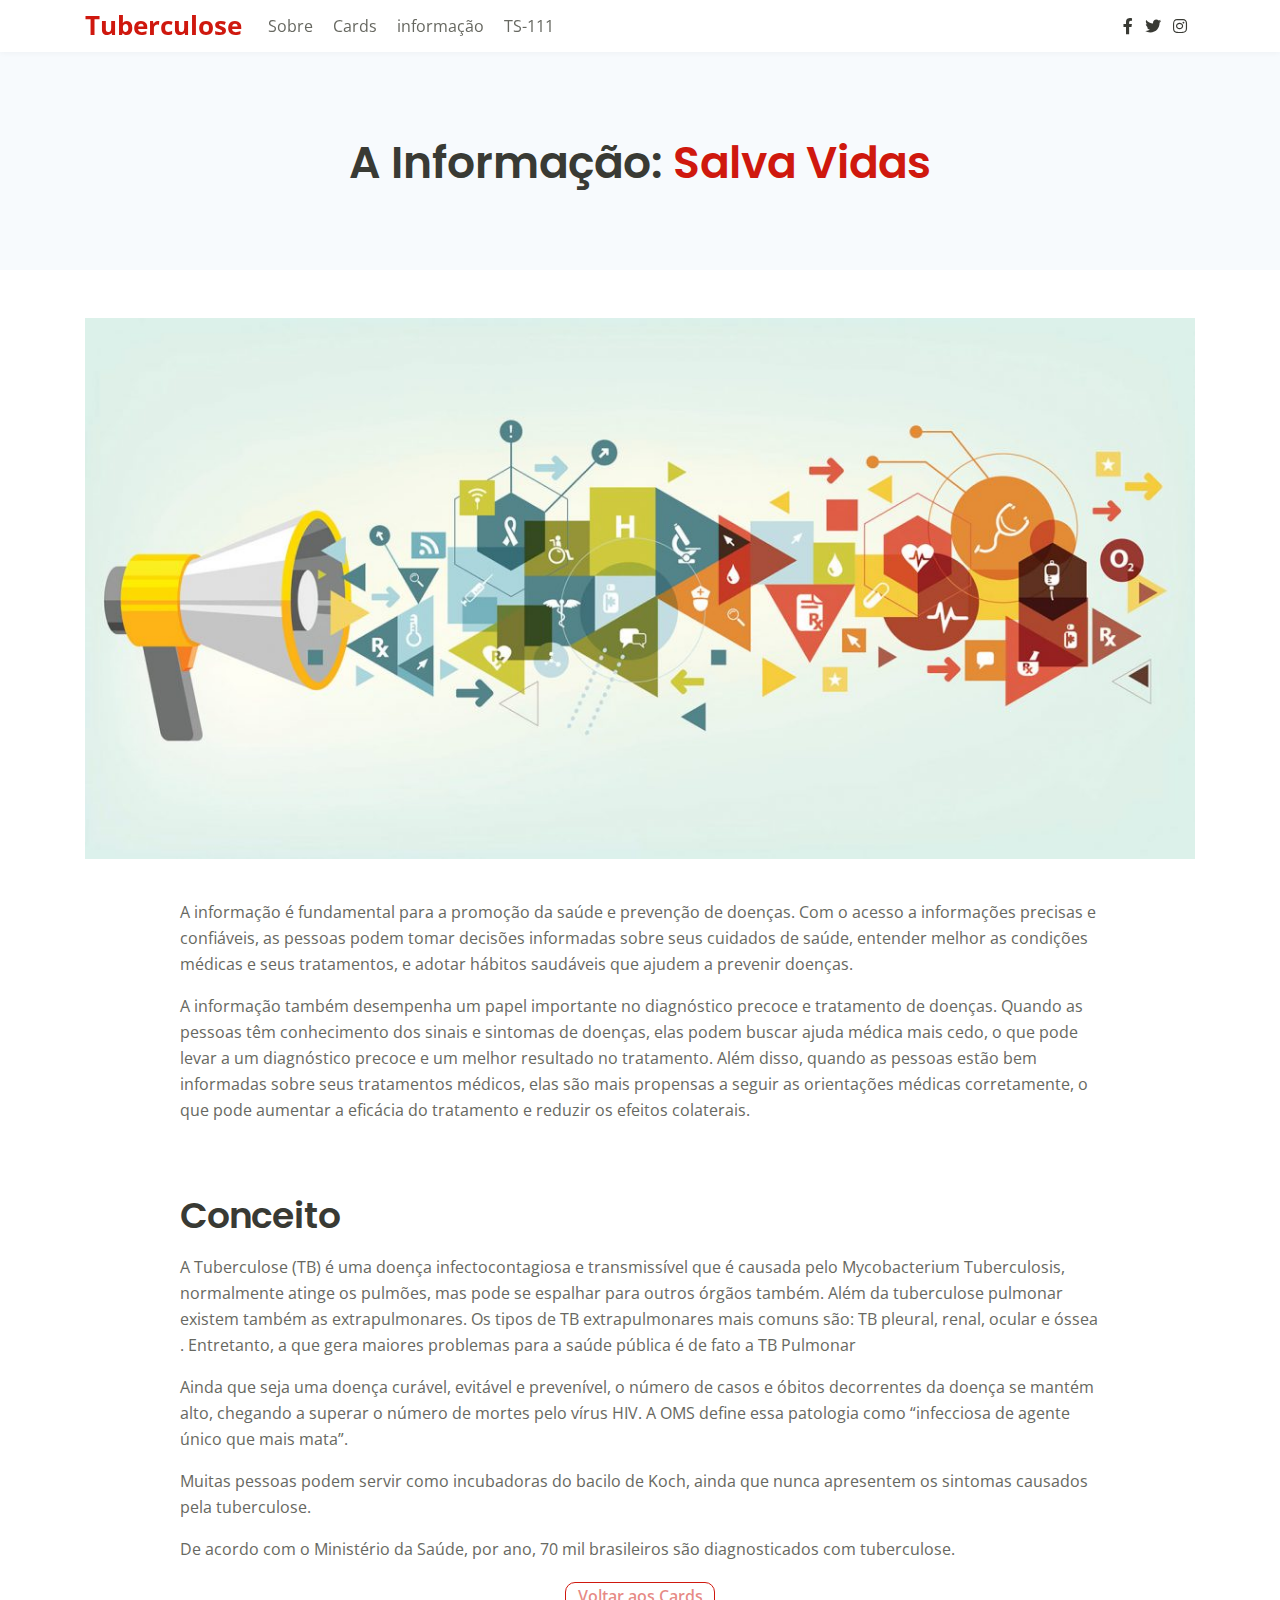
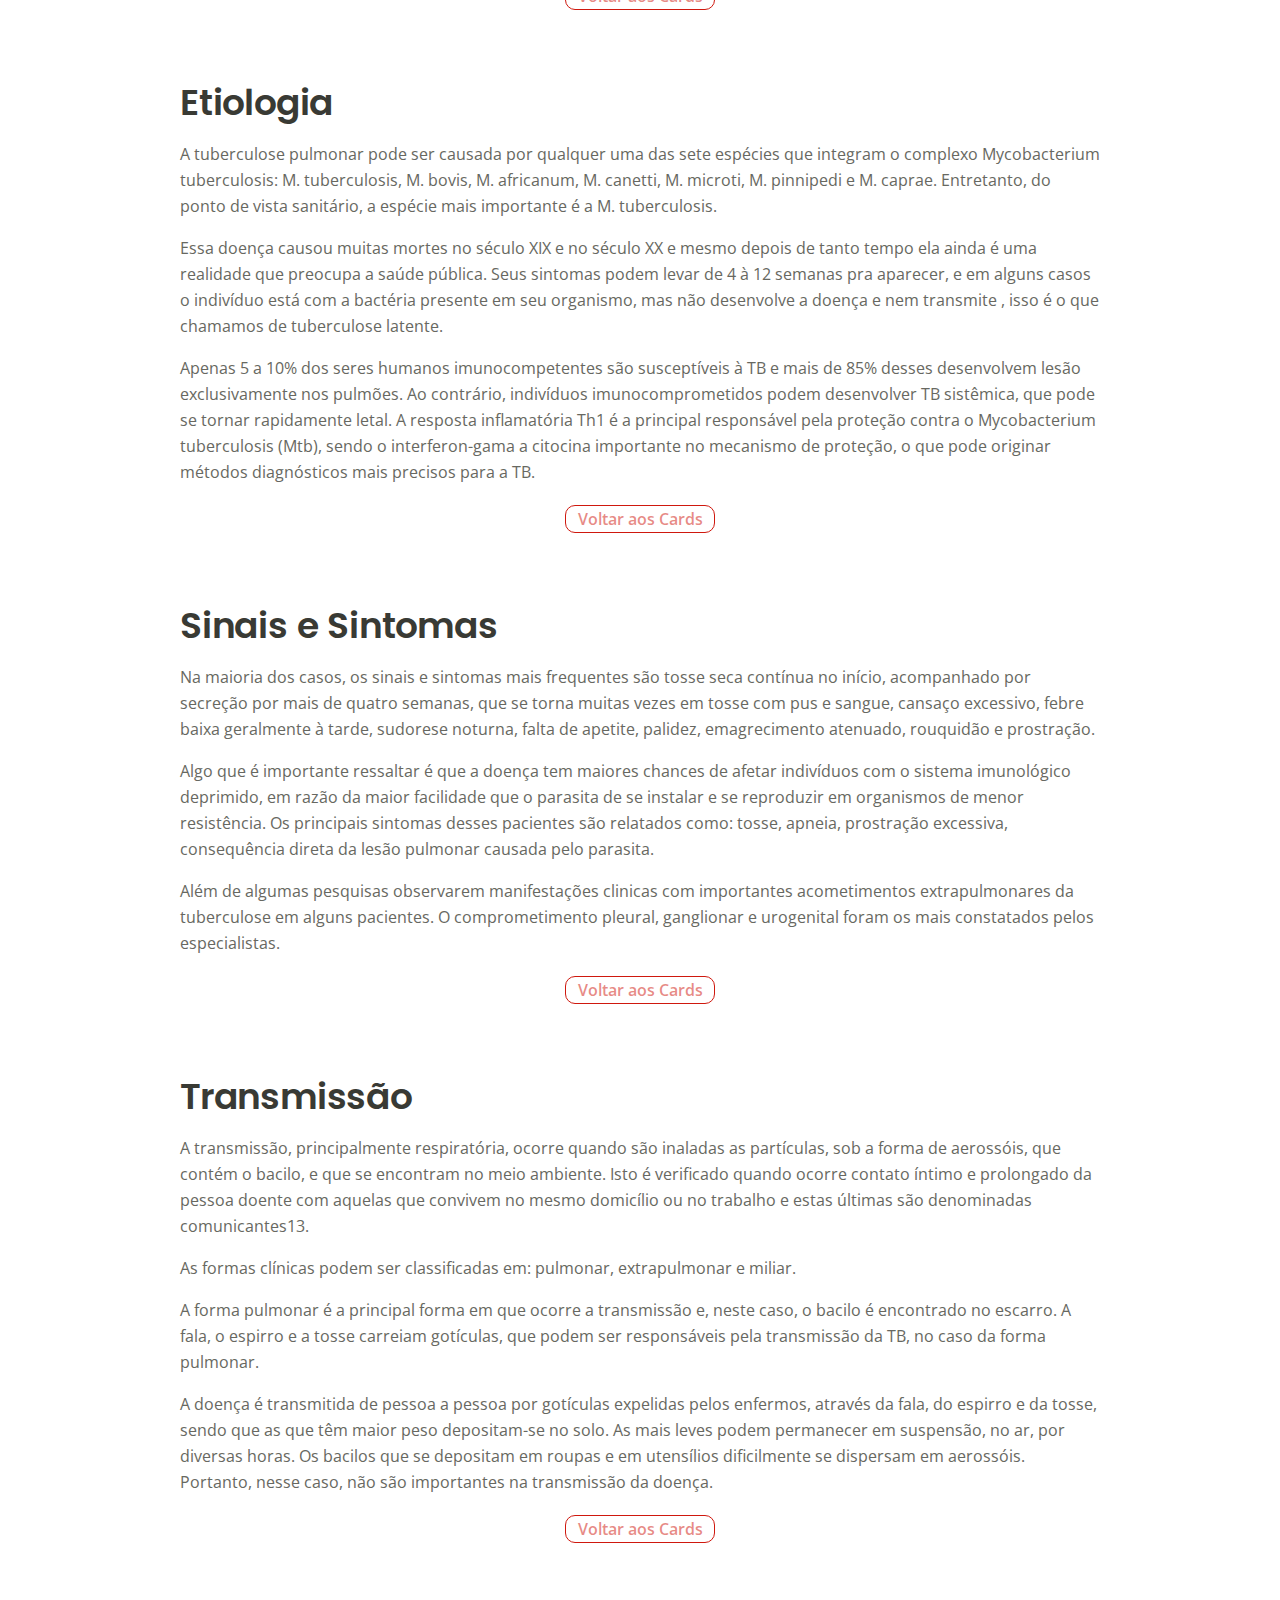
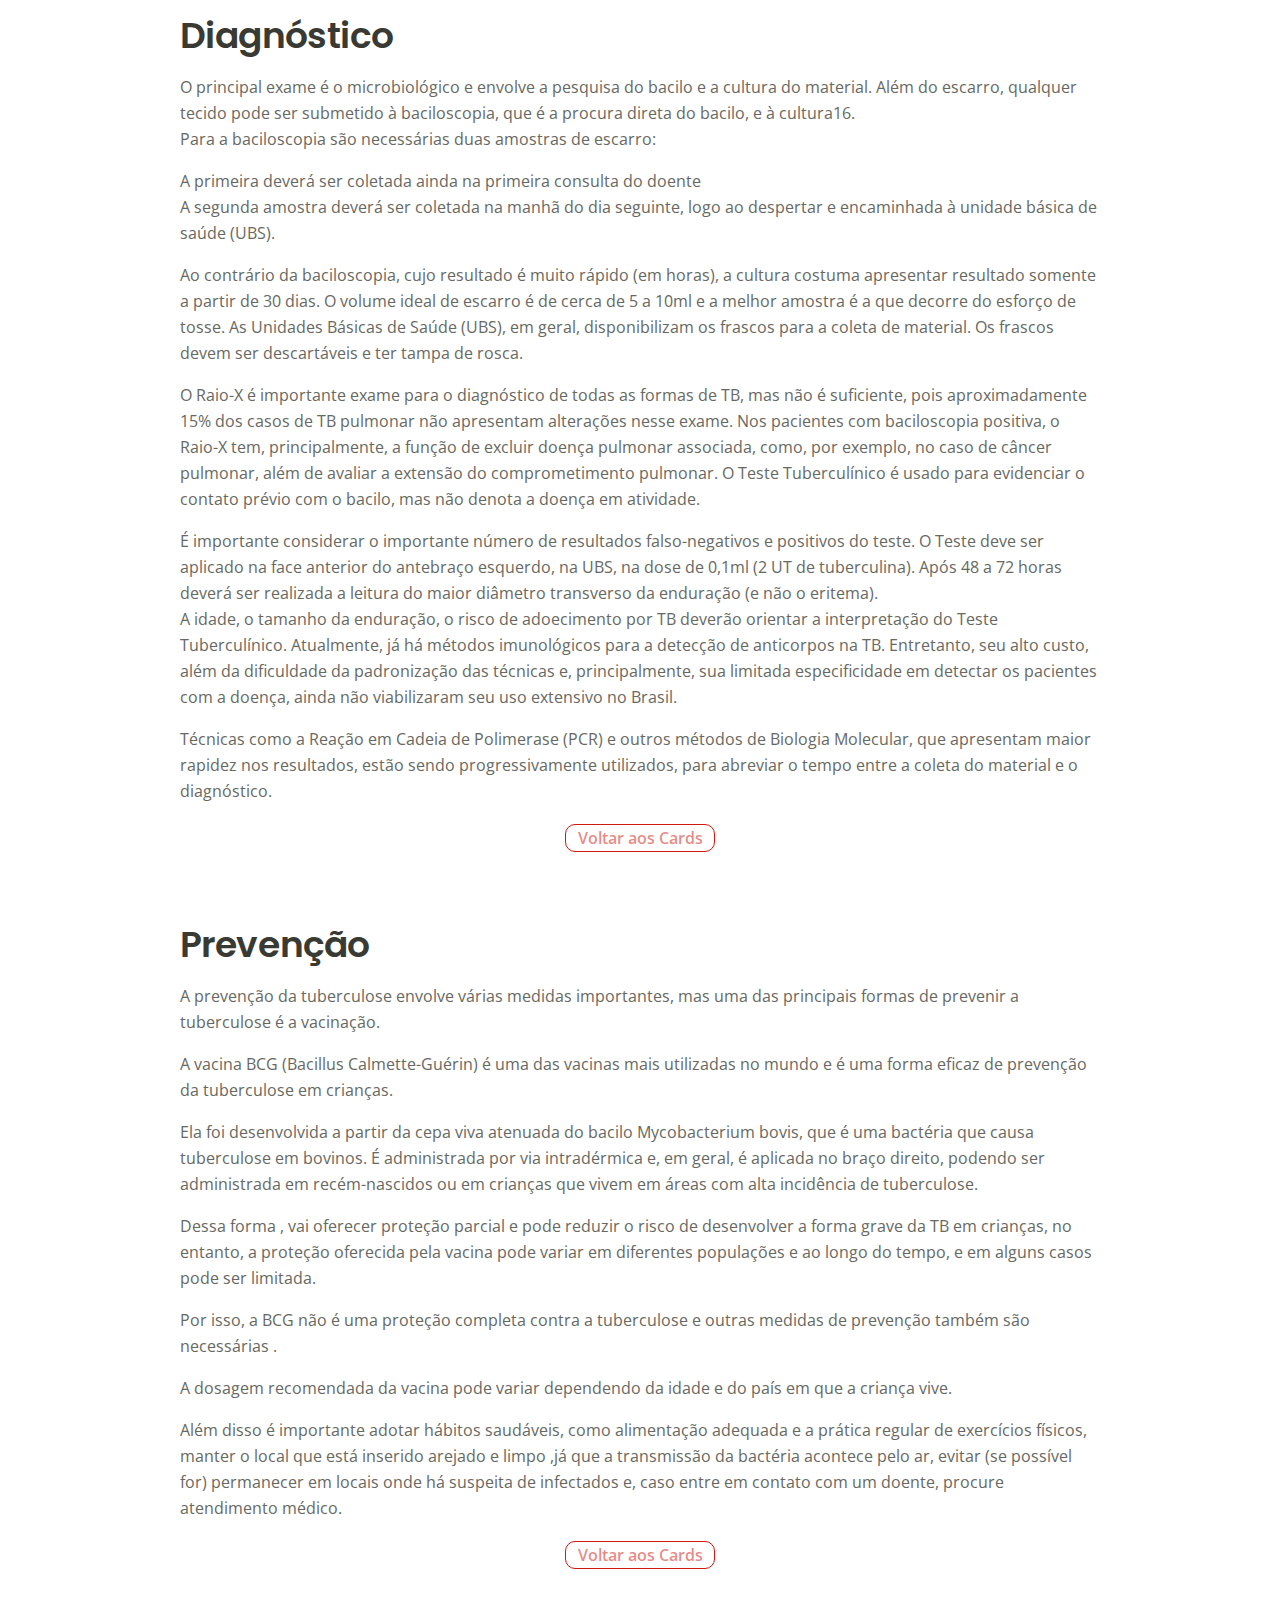
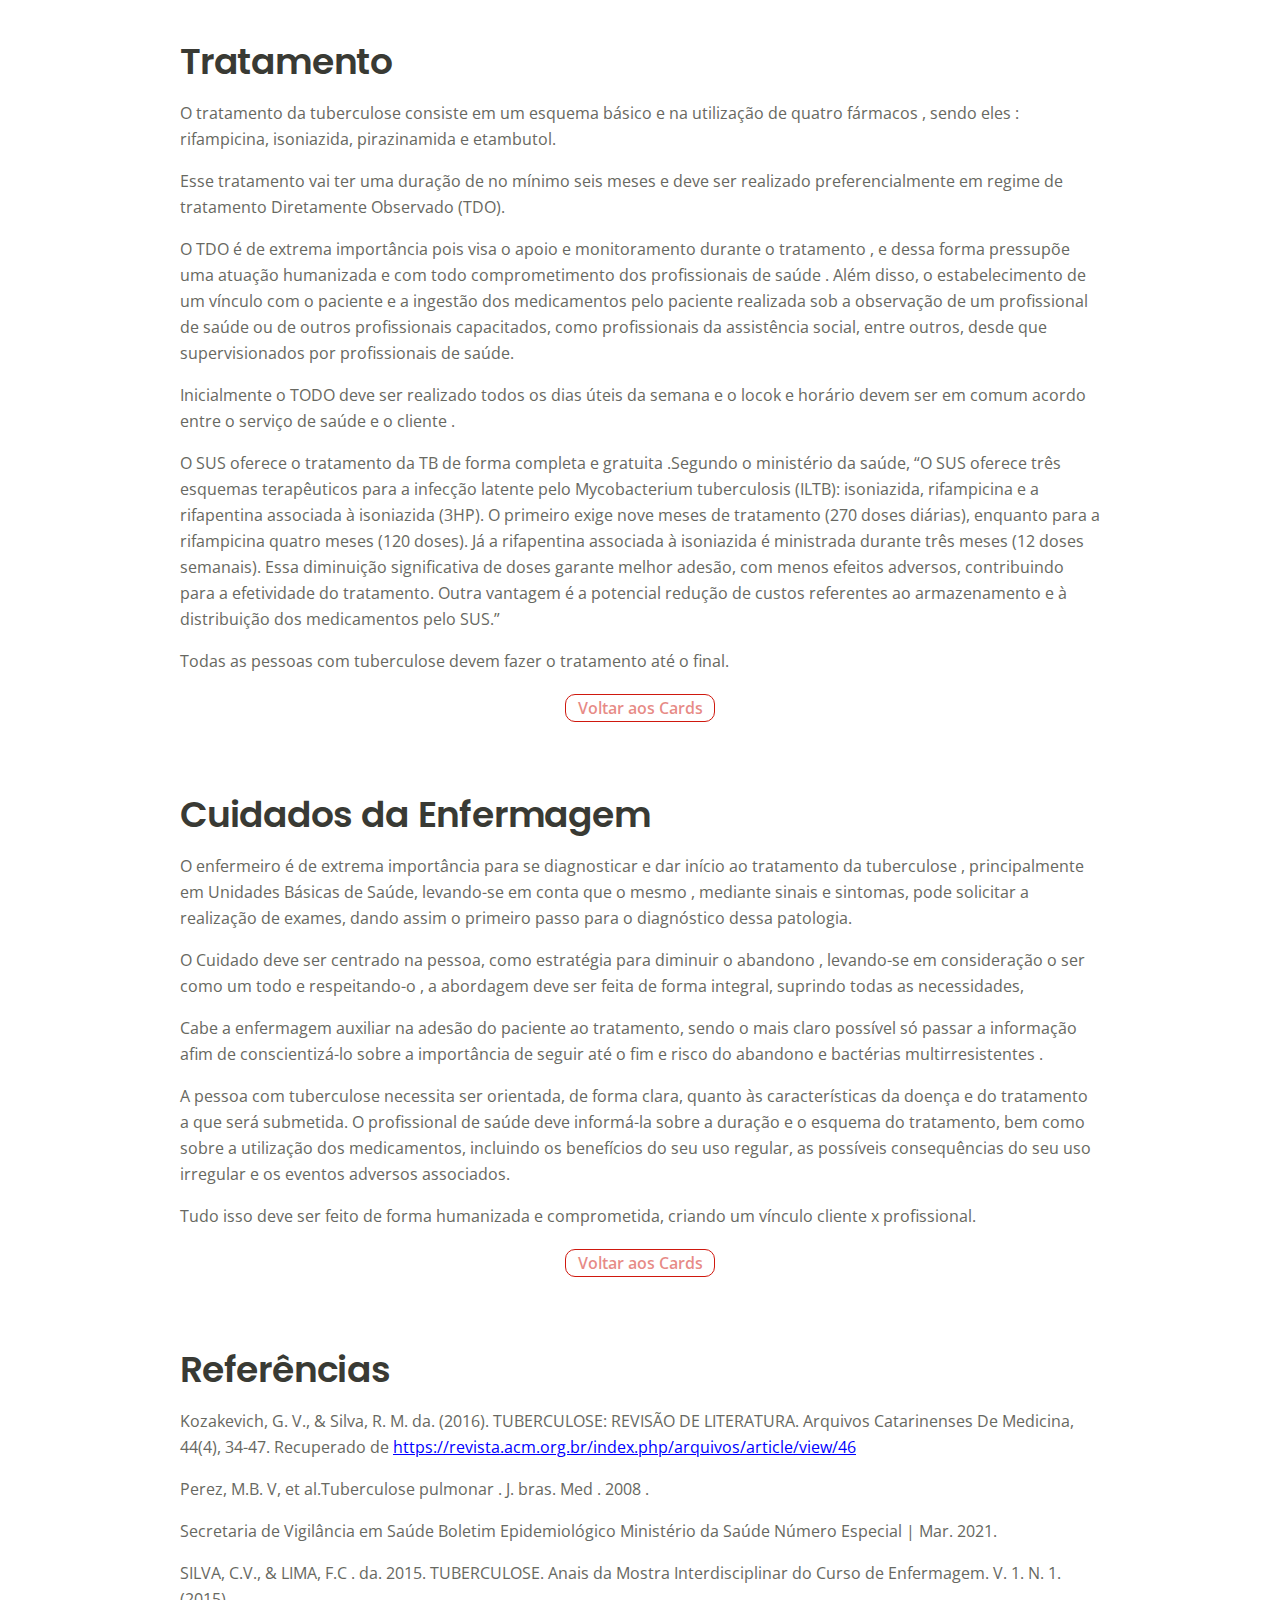
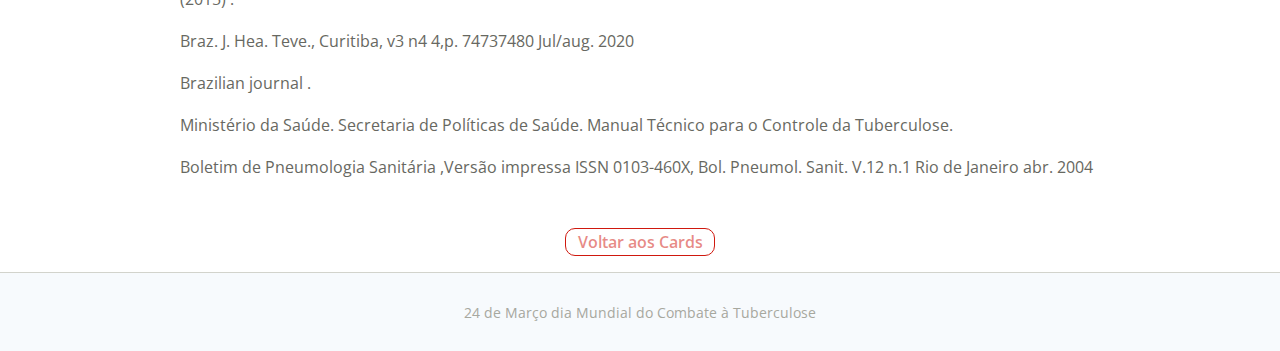
==== commit a39fb495: "da em" ====
--- a/informacao.html
+++ b/informacao.html
@@ -150,7 +150,7 @@
                         <h2 id="prevencao" class="mb-3 magT">Prevenção</h2>
                         <p>A prevenção da tuberculose envolve várias medidas importantes, mas uma das principais formas de prevenir a tuberculose é a vacinação.</p>
                         <p>A vacina BCG (Bacillus Calmette-Guérin) é uma das vacinas mais utilizadas no mundo e é uma forma eficaz de prevenção da tuberculose em crianças.</p>
-                            <p> Ela foi desenvolvida a partir da cepa viva atenuada do bacilo Mycobacterium bovis, que é uma bactéria que causa tuberculose em bovinos. É administrada por via intradérmica e, em geral, é aplicada no braço direito, podendo ser administrada em recém-nascidos ou da criança que vivem em áreas com alta incidência de tuberculose.</p>
+                            <p> Ela foi desenvolvida a partir da cepa viva atenuada do bacilo Mycobacterium bovis, que é uma bactéria que causa tuberculose em bovinos. É administrada por via intradérmica e, em geral, é aplicada no braço direito, podendo ser administrada em recém-nascidos ou em crianças que vivem em áreas com alta incidência de tuberculose.</p>
                         <p>Dessa forma , vai oferecer proteção parcial e pode reduzir o risco de desenvolver a forma grave da TB em crianças, no entanto, a proteção oferecida pela vacina pode variar em diferentes populações e ao longo do tempo, e em alguns casos pode ser limitada.  </p>
                         <p>Por isso, a BCG não é uma proteção completa contra a tuberculose e outras medidas de prevenção também são necessárias . 
 
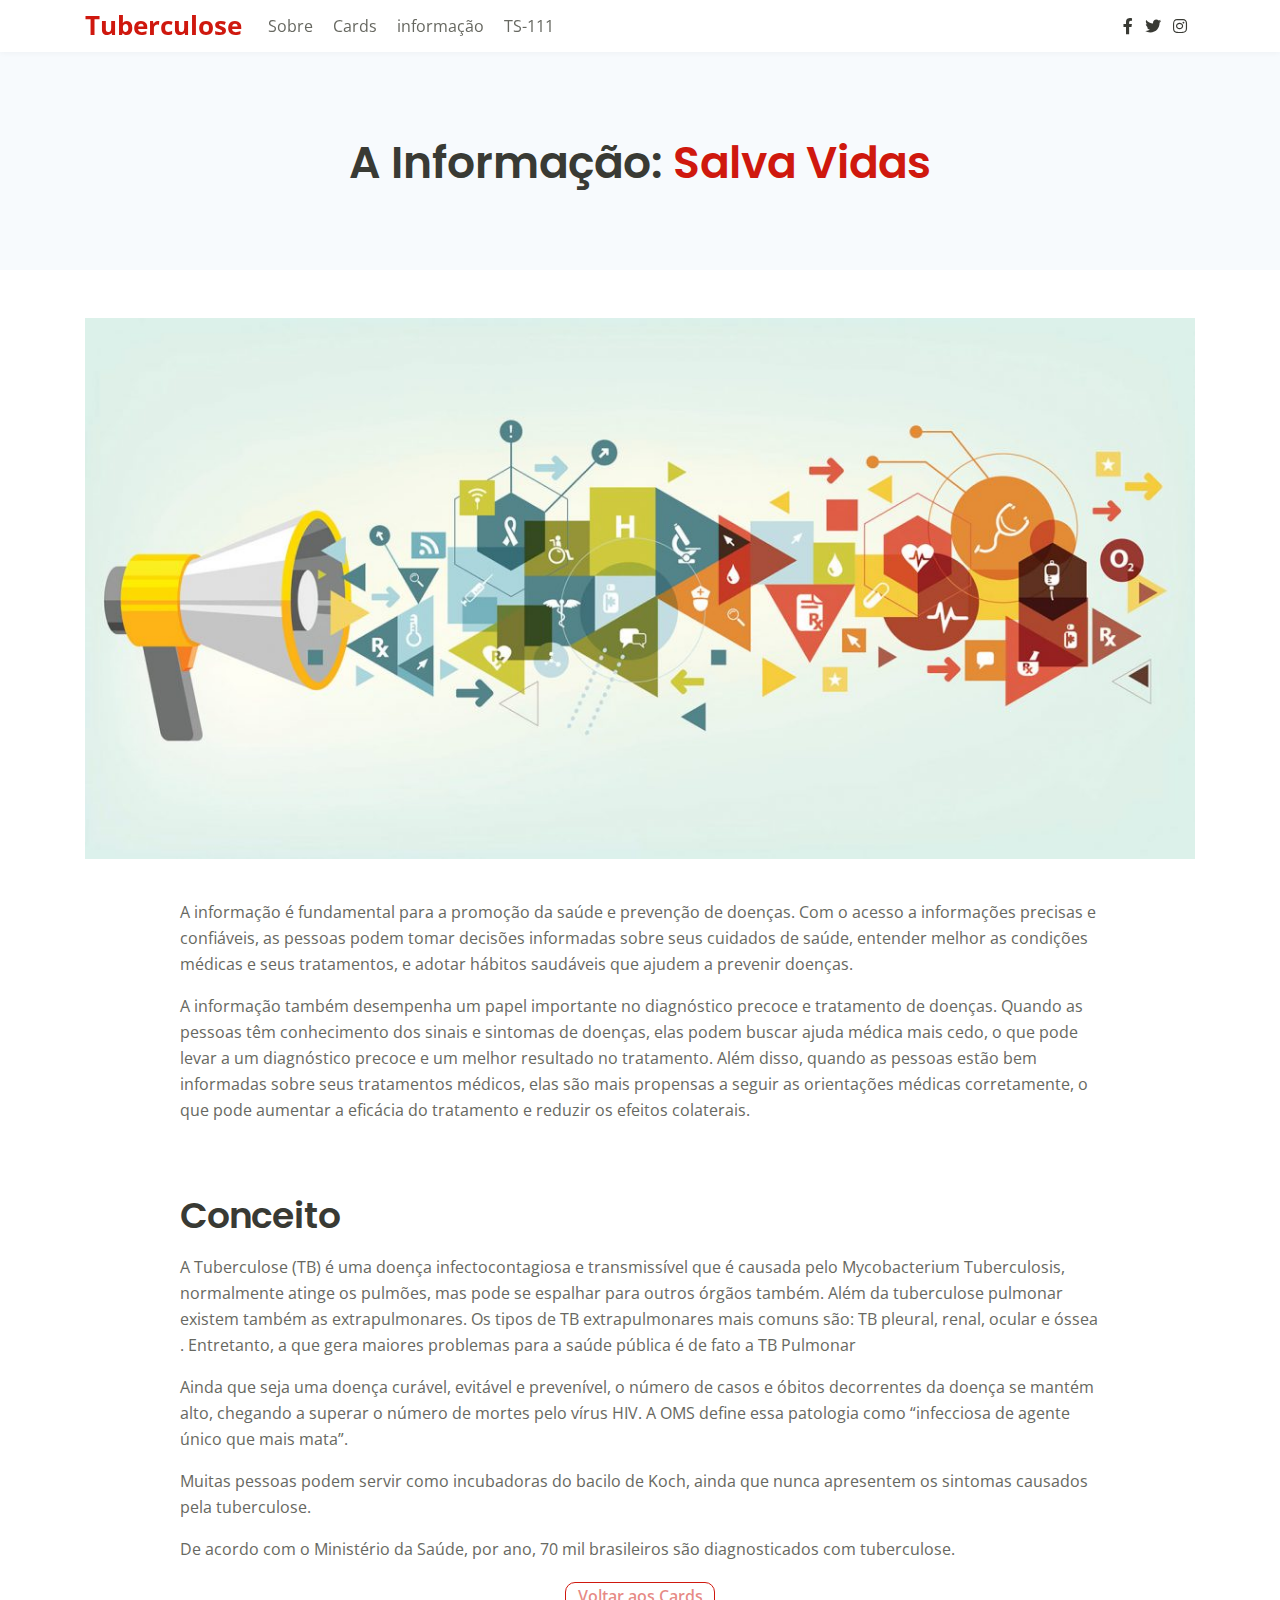
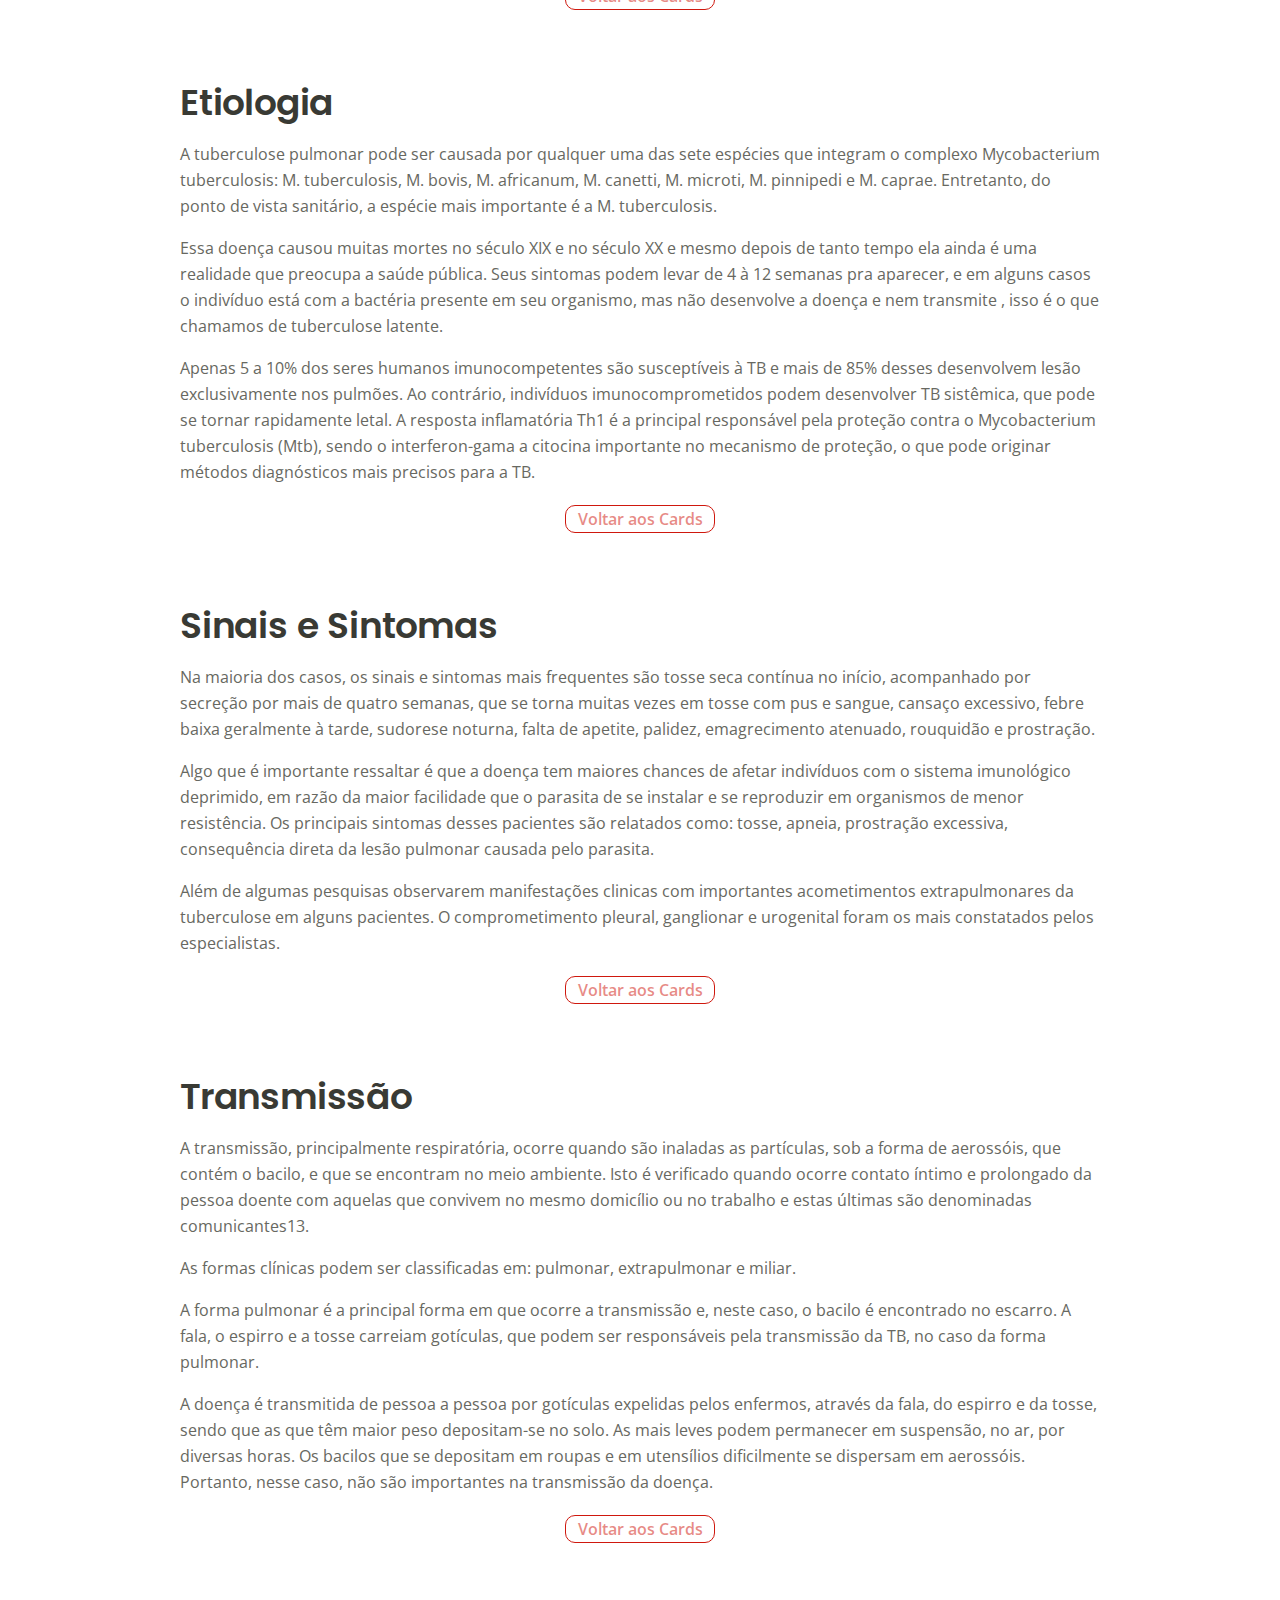
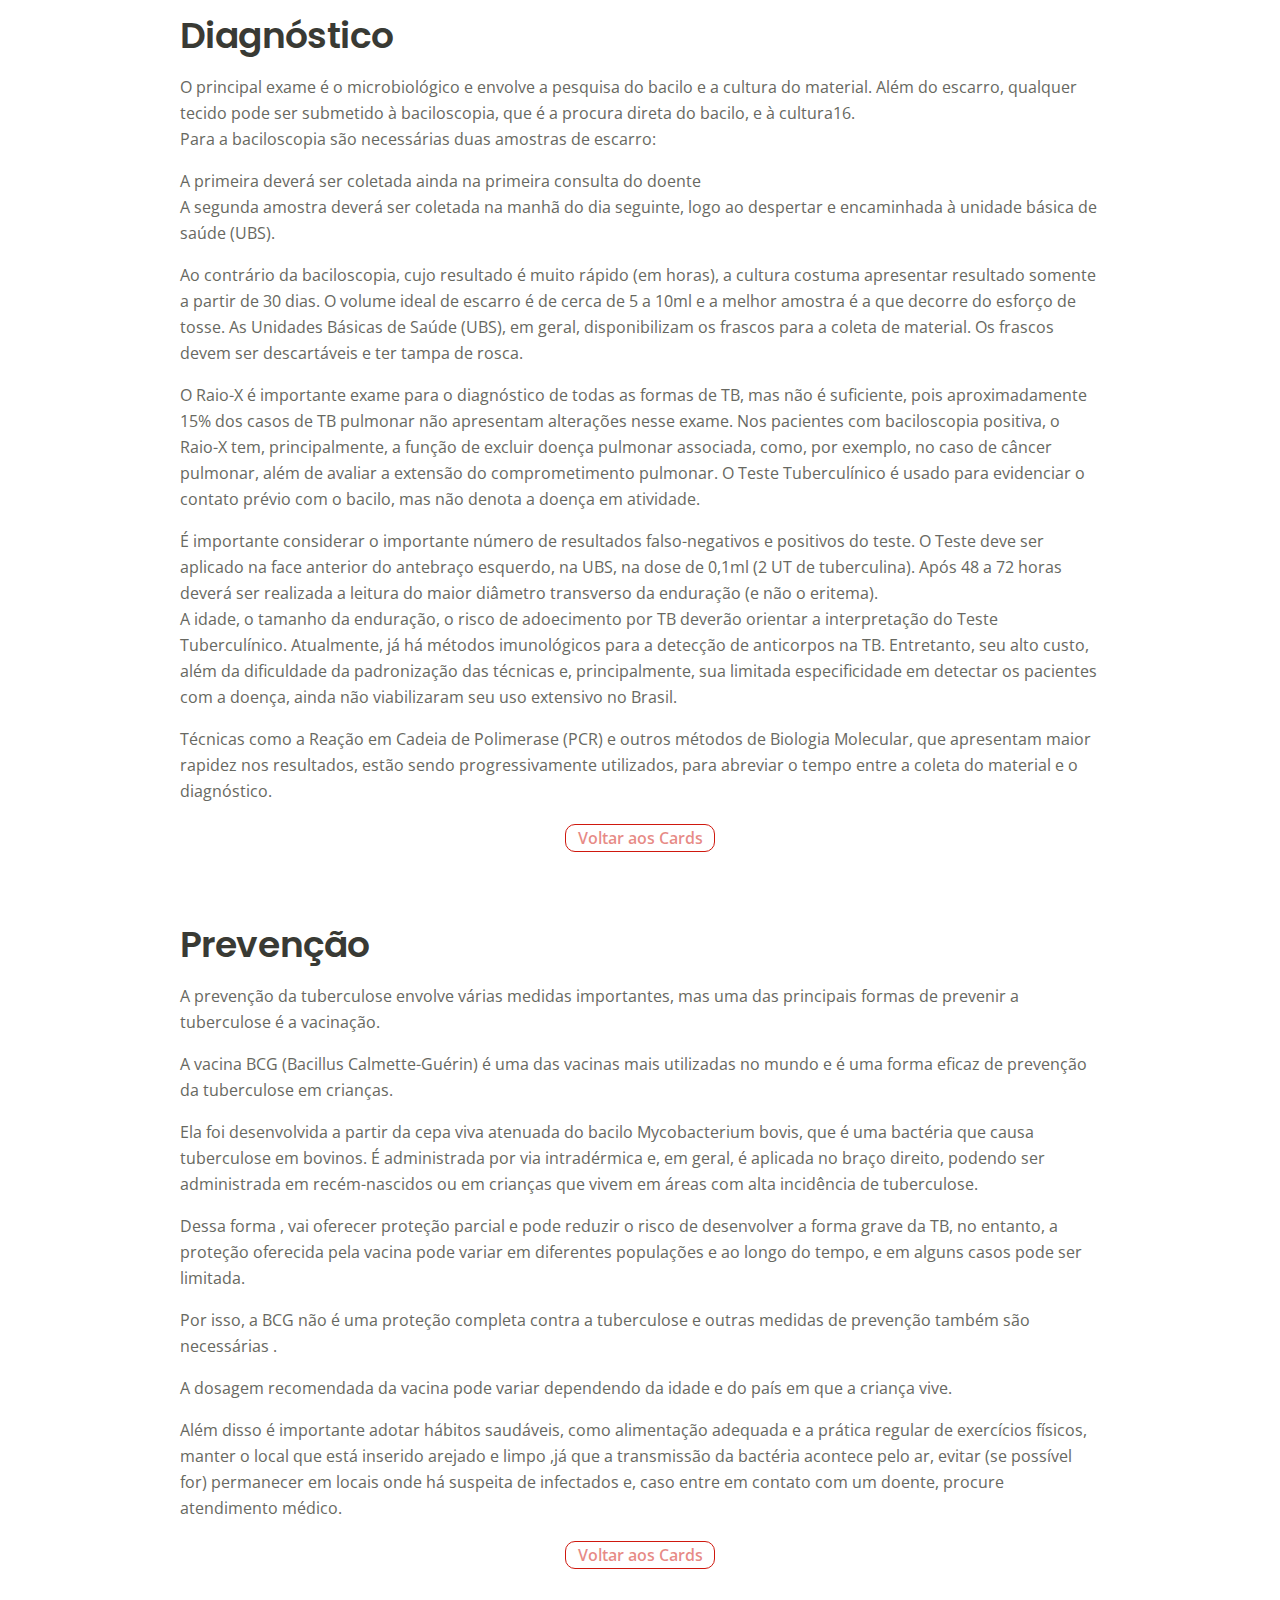
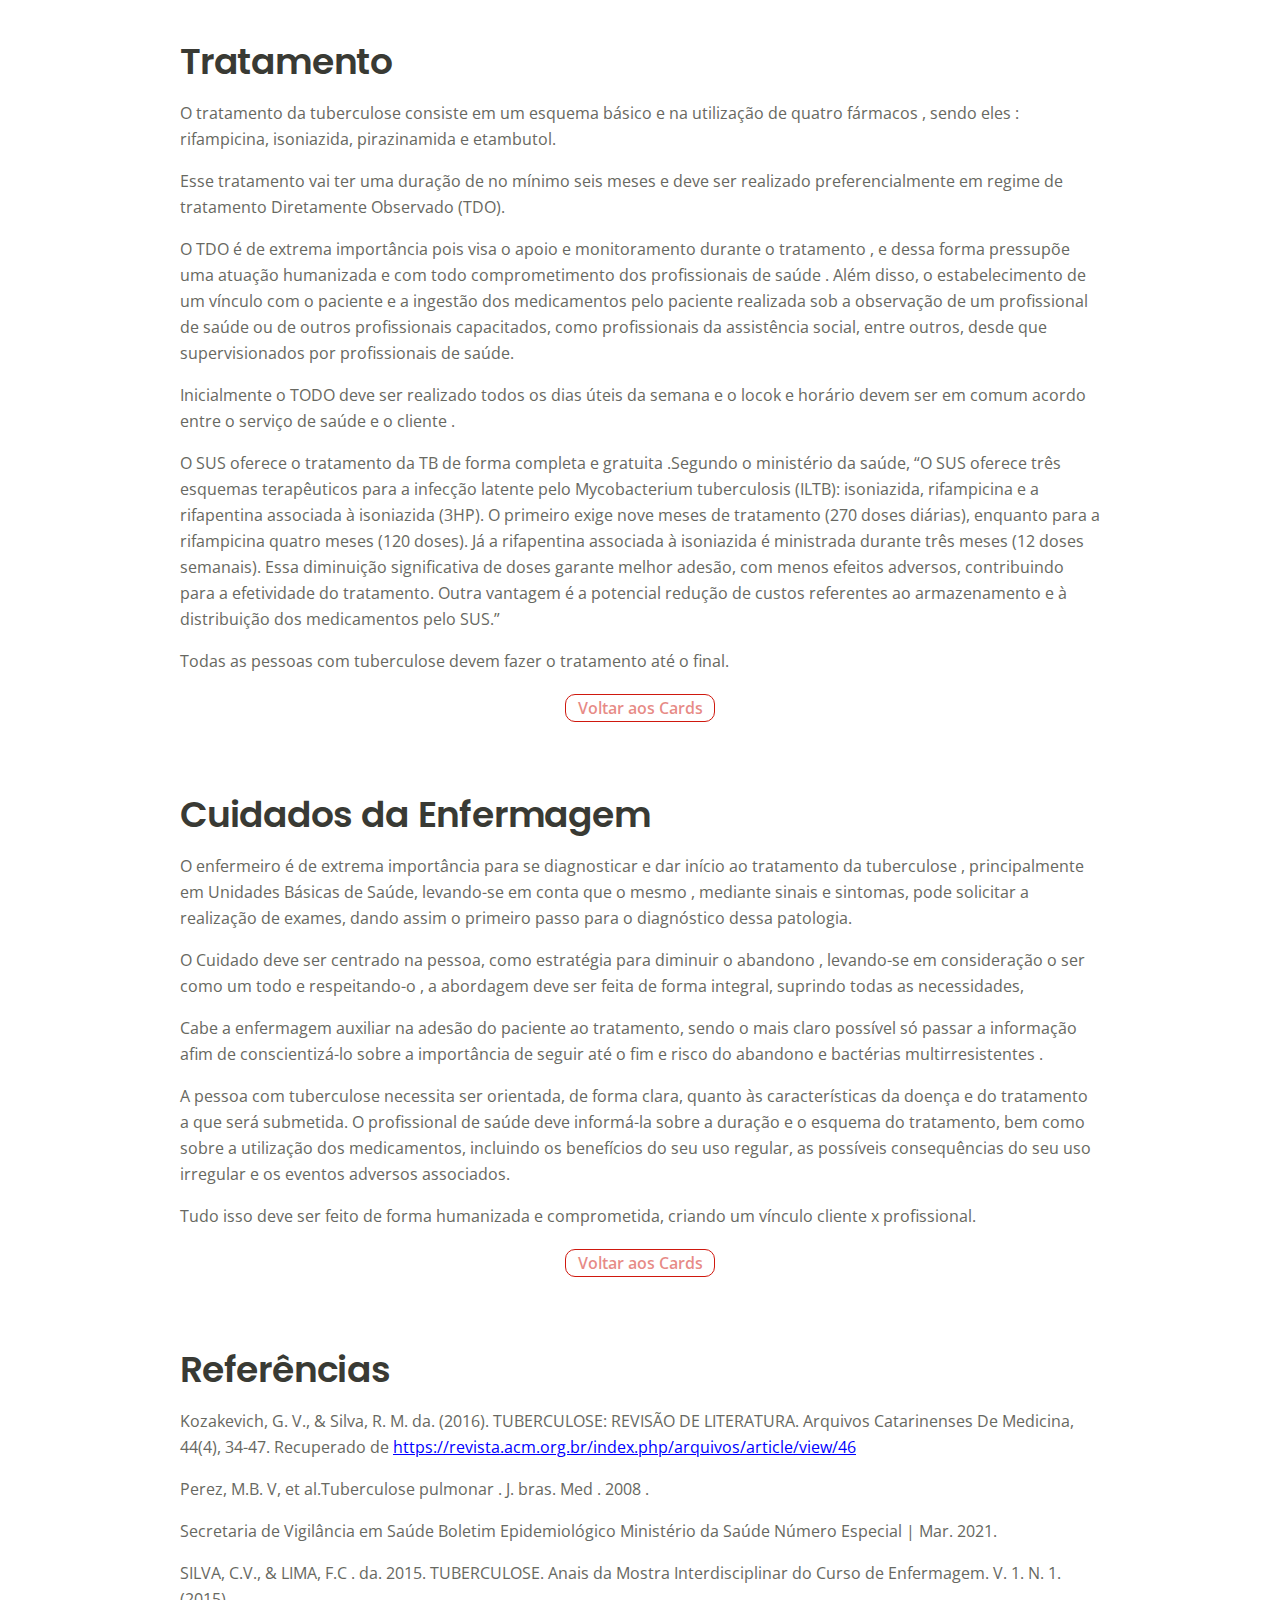
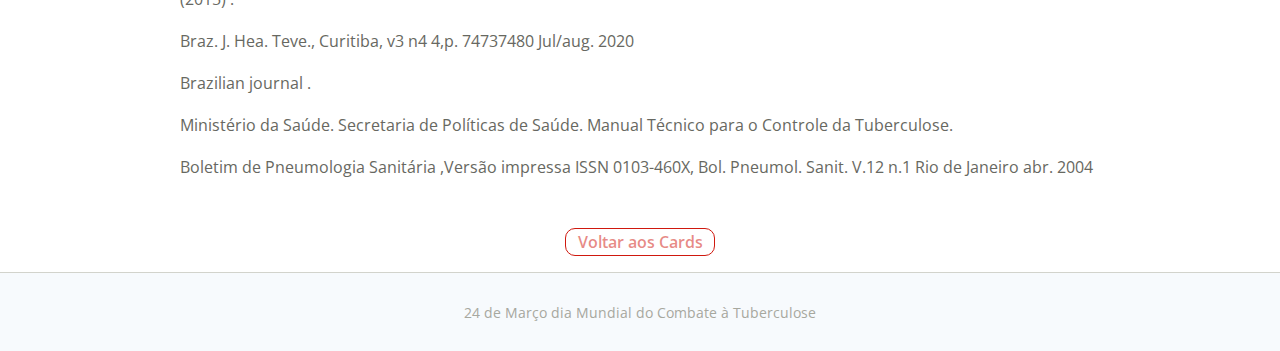
==== commit 2203b49e: "detalhes finos" ====
--- a/informacao.html
+++ b/informacao.html
@@ -151,7 +151,7 @@
                         <p>A prevenção da tuberculose envolve várias medidas importantes, mas uma das principais formas de prevenir a tuberculose é a vacinação.</p>
                         <p>A vacina BCG (Bacillus Calmette-Guérin) é uma das vacinas mais utilizadas no mundo e é uma forma eficaz de prevenção da tuberculose em crianças.</p>
                             <p> Ela foi desenvolvida a partir da cepa viva atenuada do bacilo Mycobacterium bovis, que é uma bactéria que causa tuberculose em bovinos. É administrada por via intradérmica e, em geral, é aplicada no braço direito, podendo ser administrada em recém-nascidos ou em crianças que vivem em áreas com alta incidência de tuberculose.</p>
-                        <p>Dessa forma , vai oferecer proteção parcial e pode reduzir o risco de desenvolver a forma grave da TB em crianças, no entanto, a proteção oferecida pela vacina pode variar em diferentes populações e ao longo do tempo, e em alguns casos pode ser limitada.  </p>
+                        <p>Dessa forma , vai oferecer proteção parcial e pode reduzir o risco de desenvolver a forma grave da TB, no entanto, a proteção oferecida pela vacina pode variar em diferentes populações e ao longo do tempo, e em alguns casos pode ser limitada.  </p>
                         <p>Por isso, a BCG não é uma proteção completa contra a tuberculose e outras medidas de prevenção também são necessárias . 
 
                         </p>
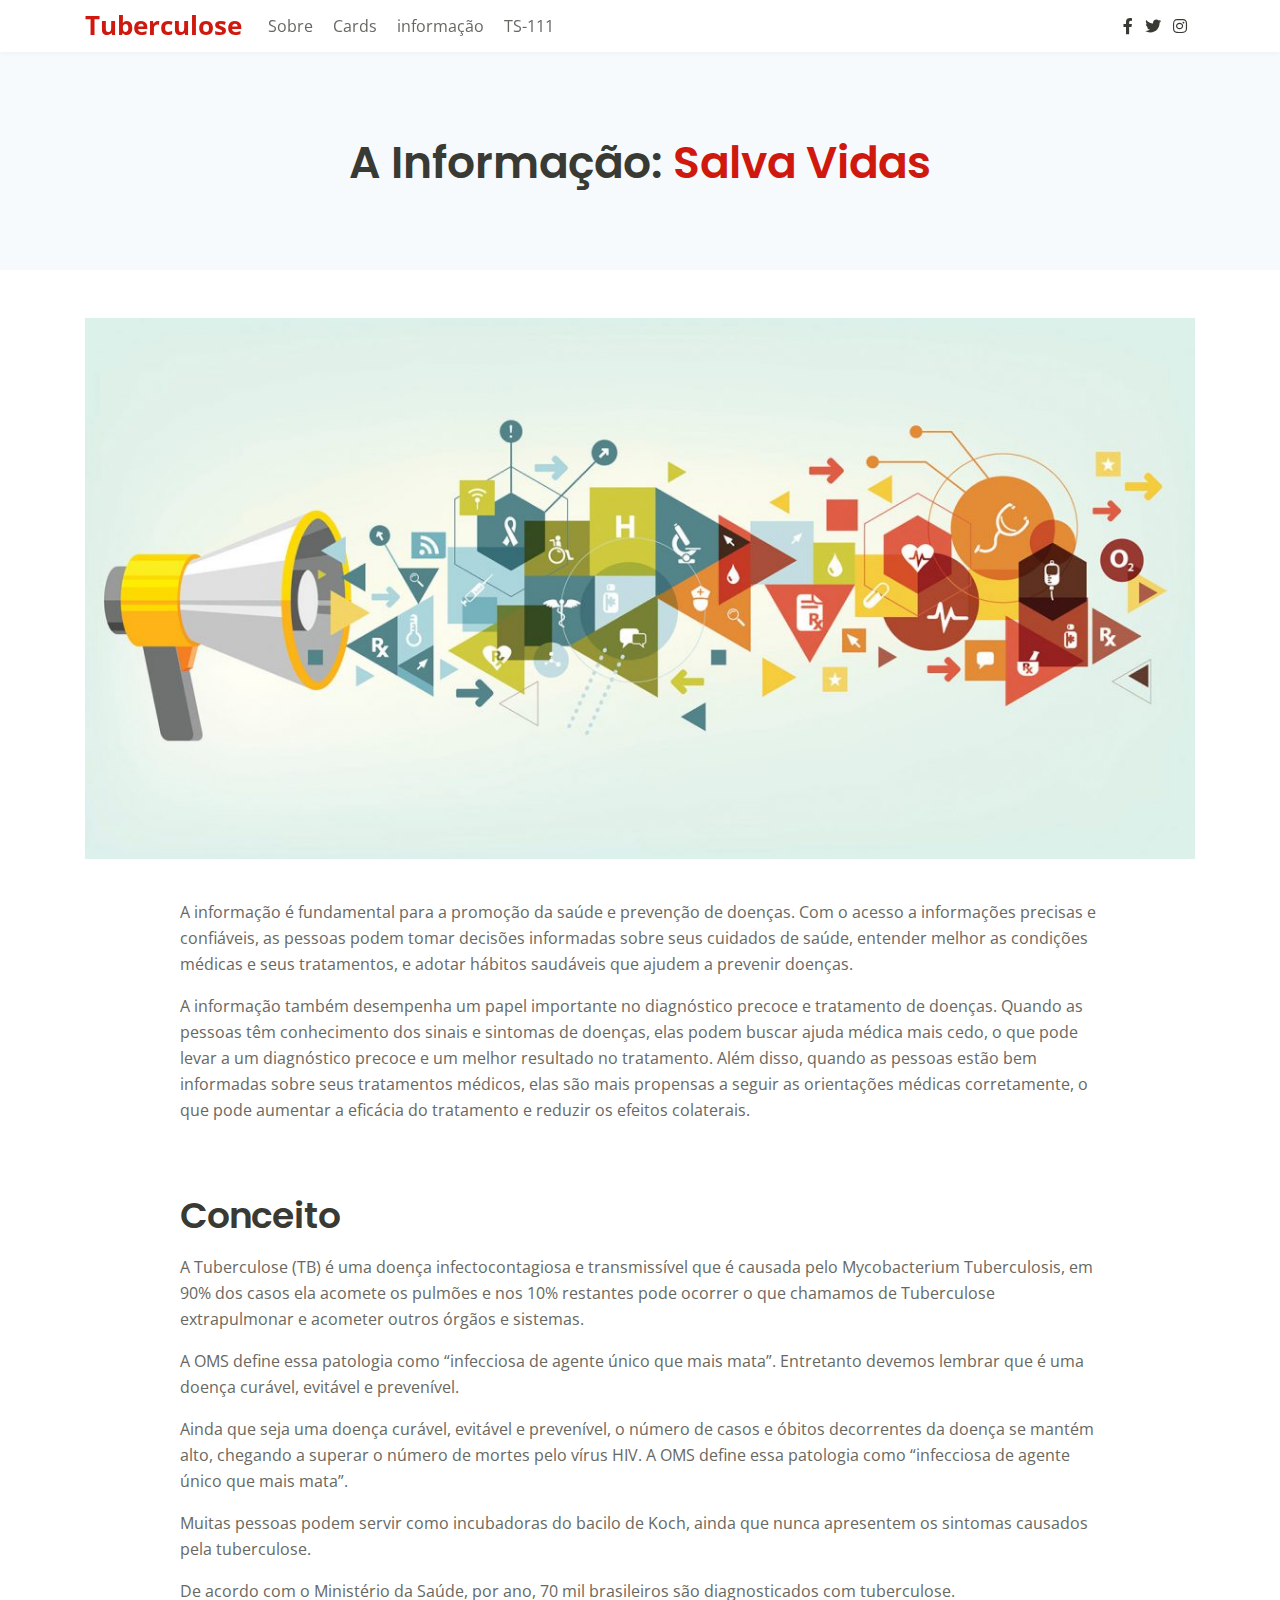
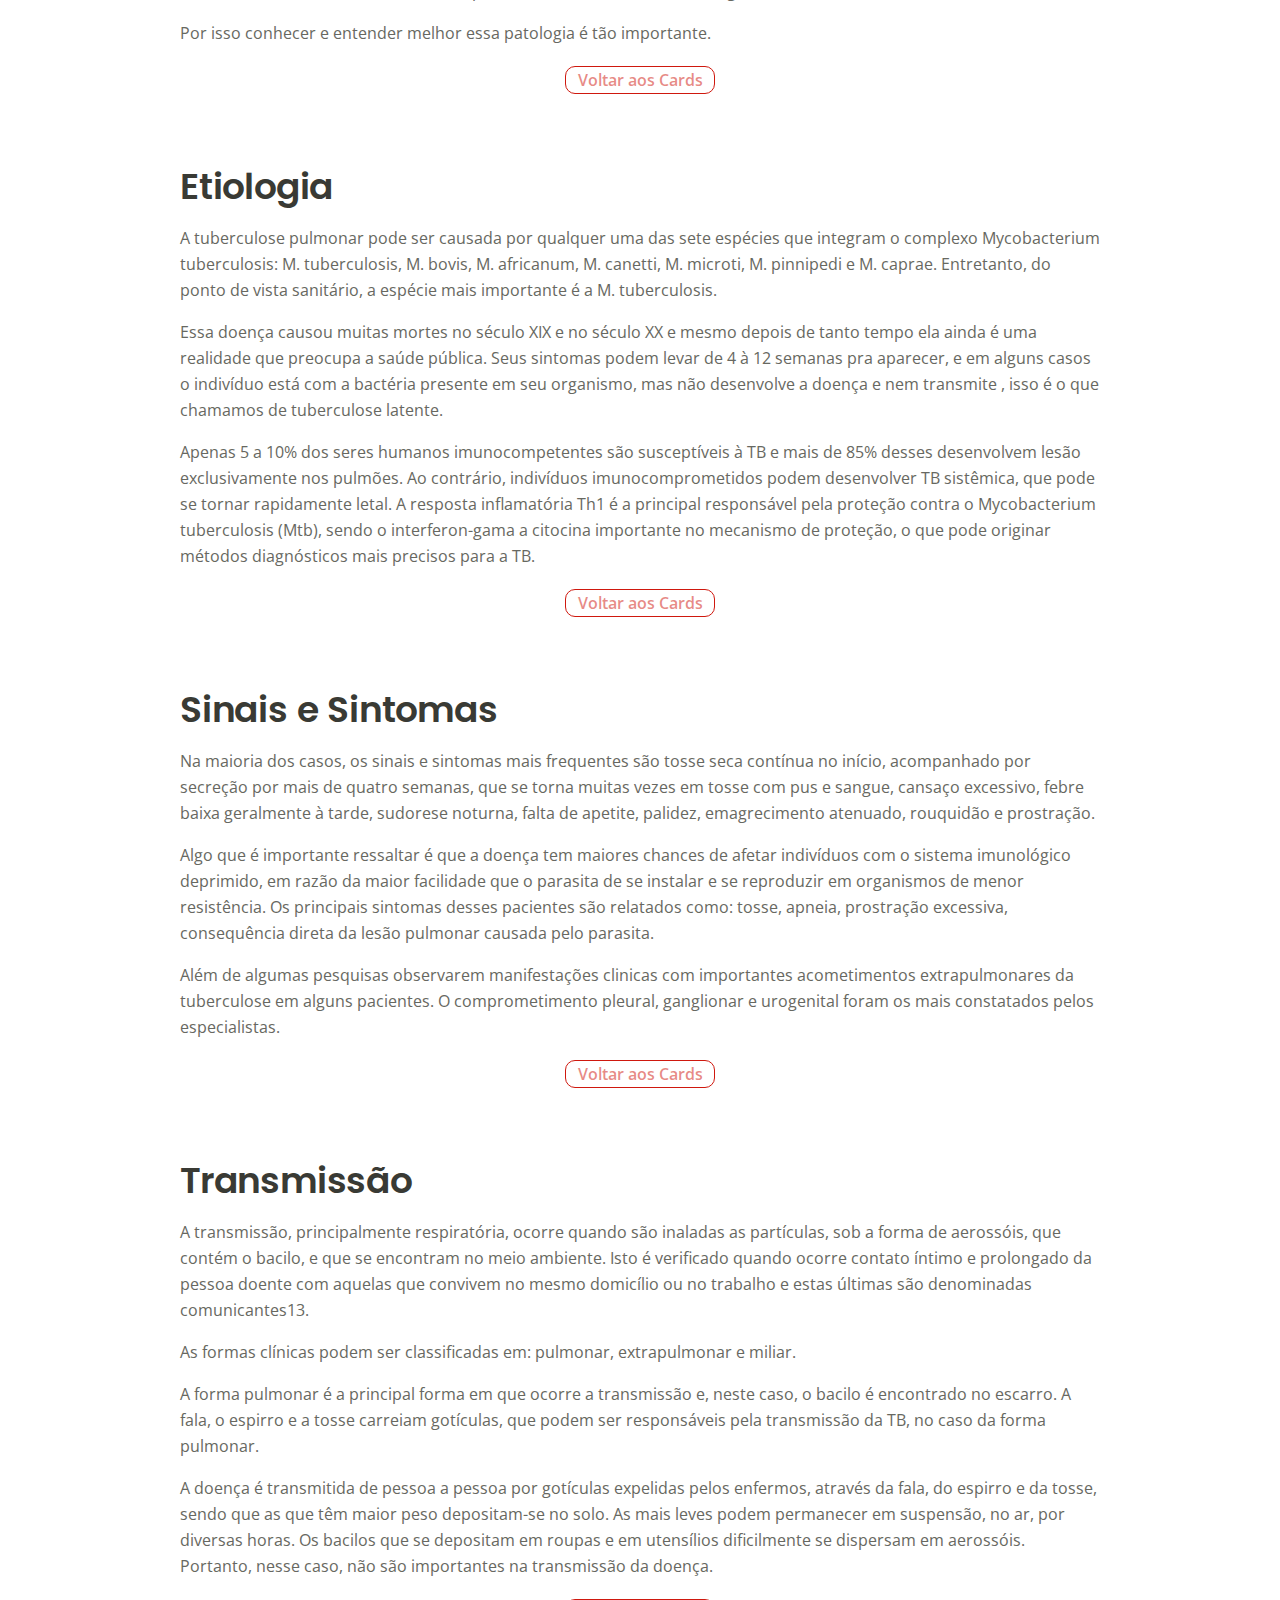
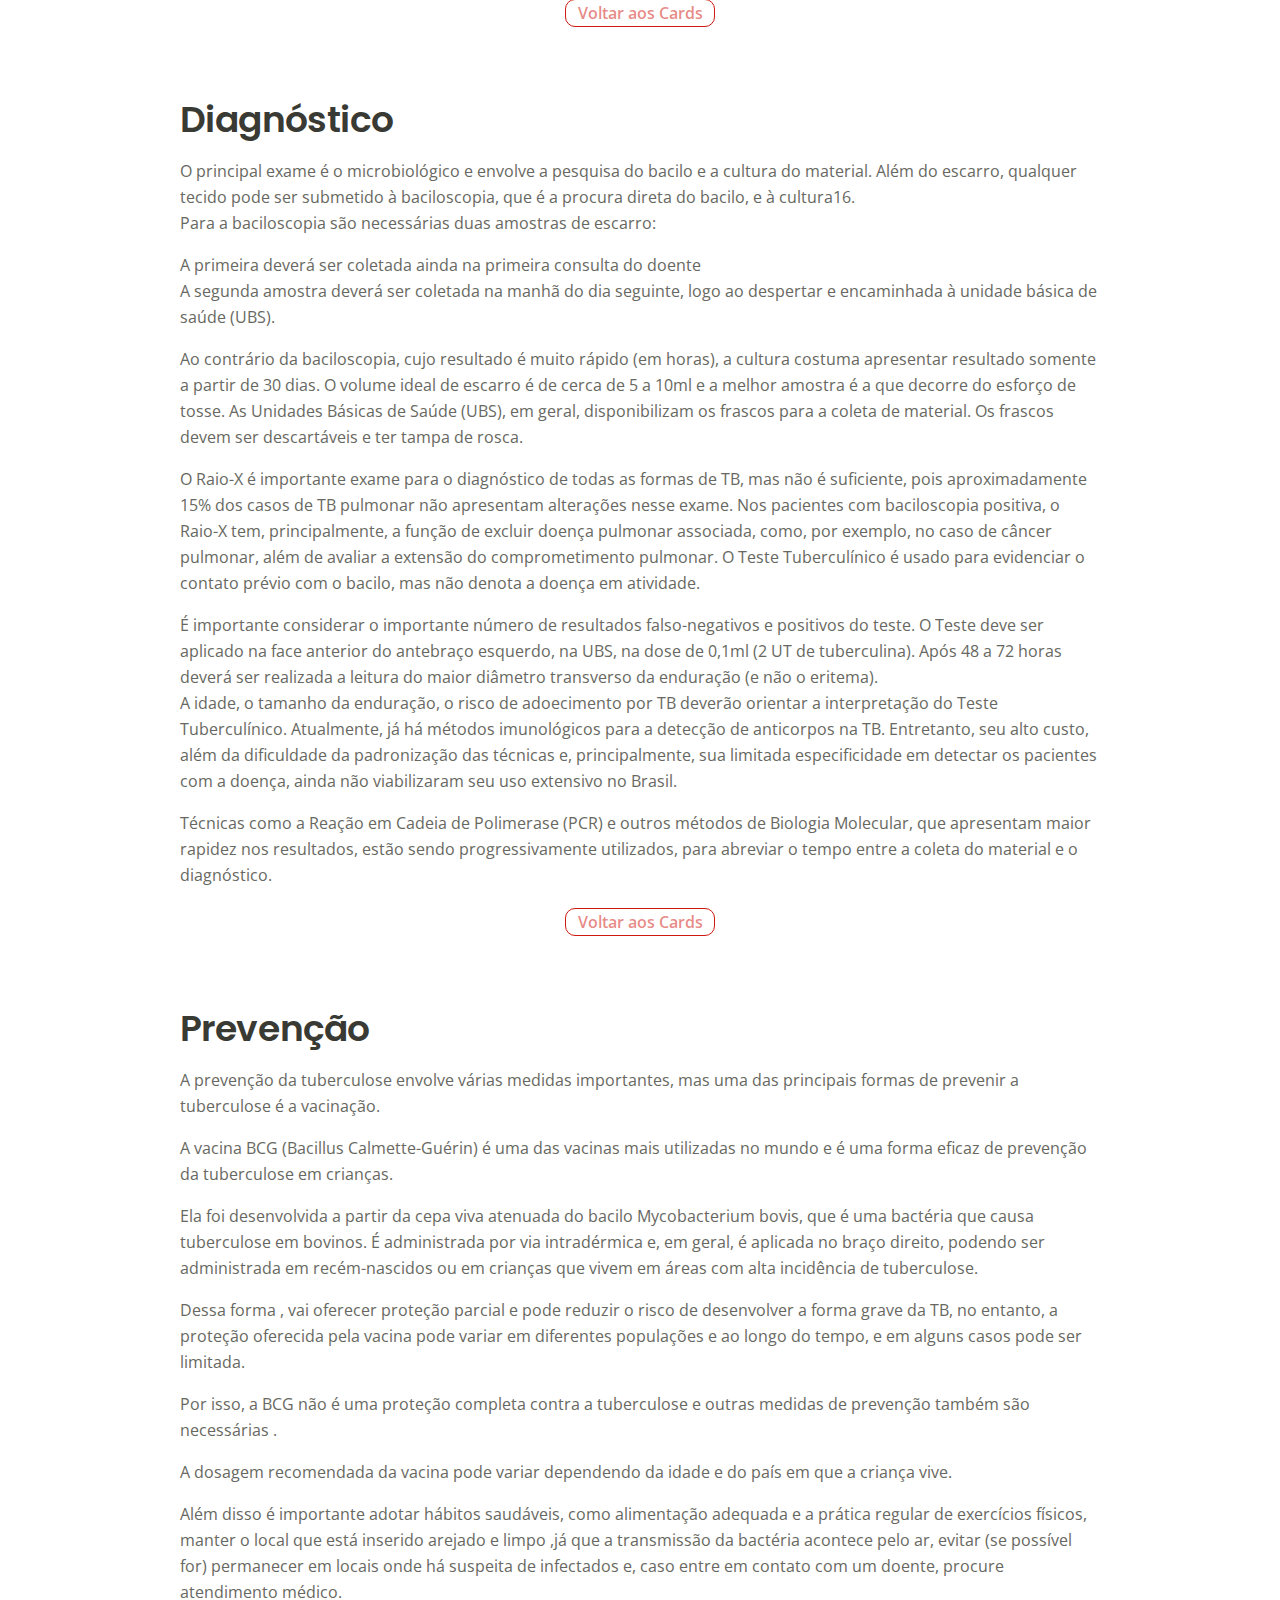
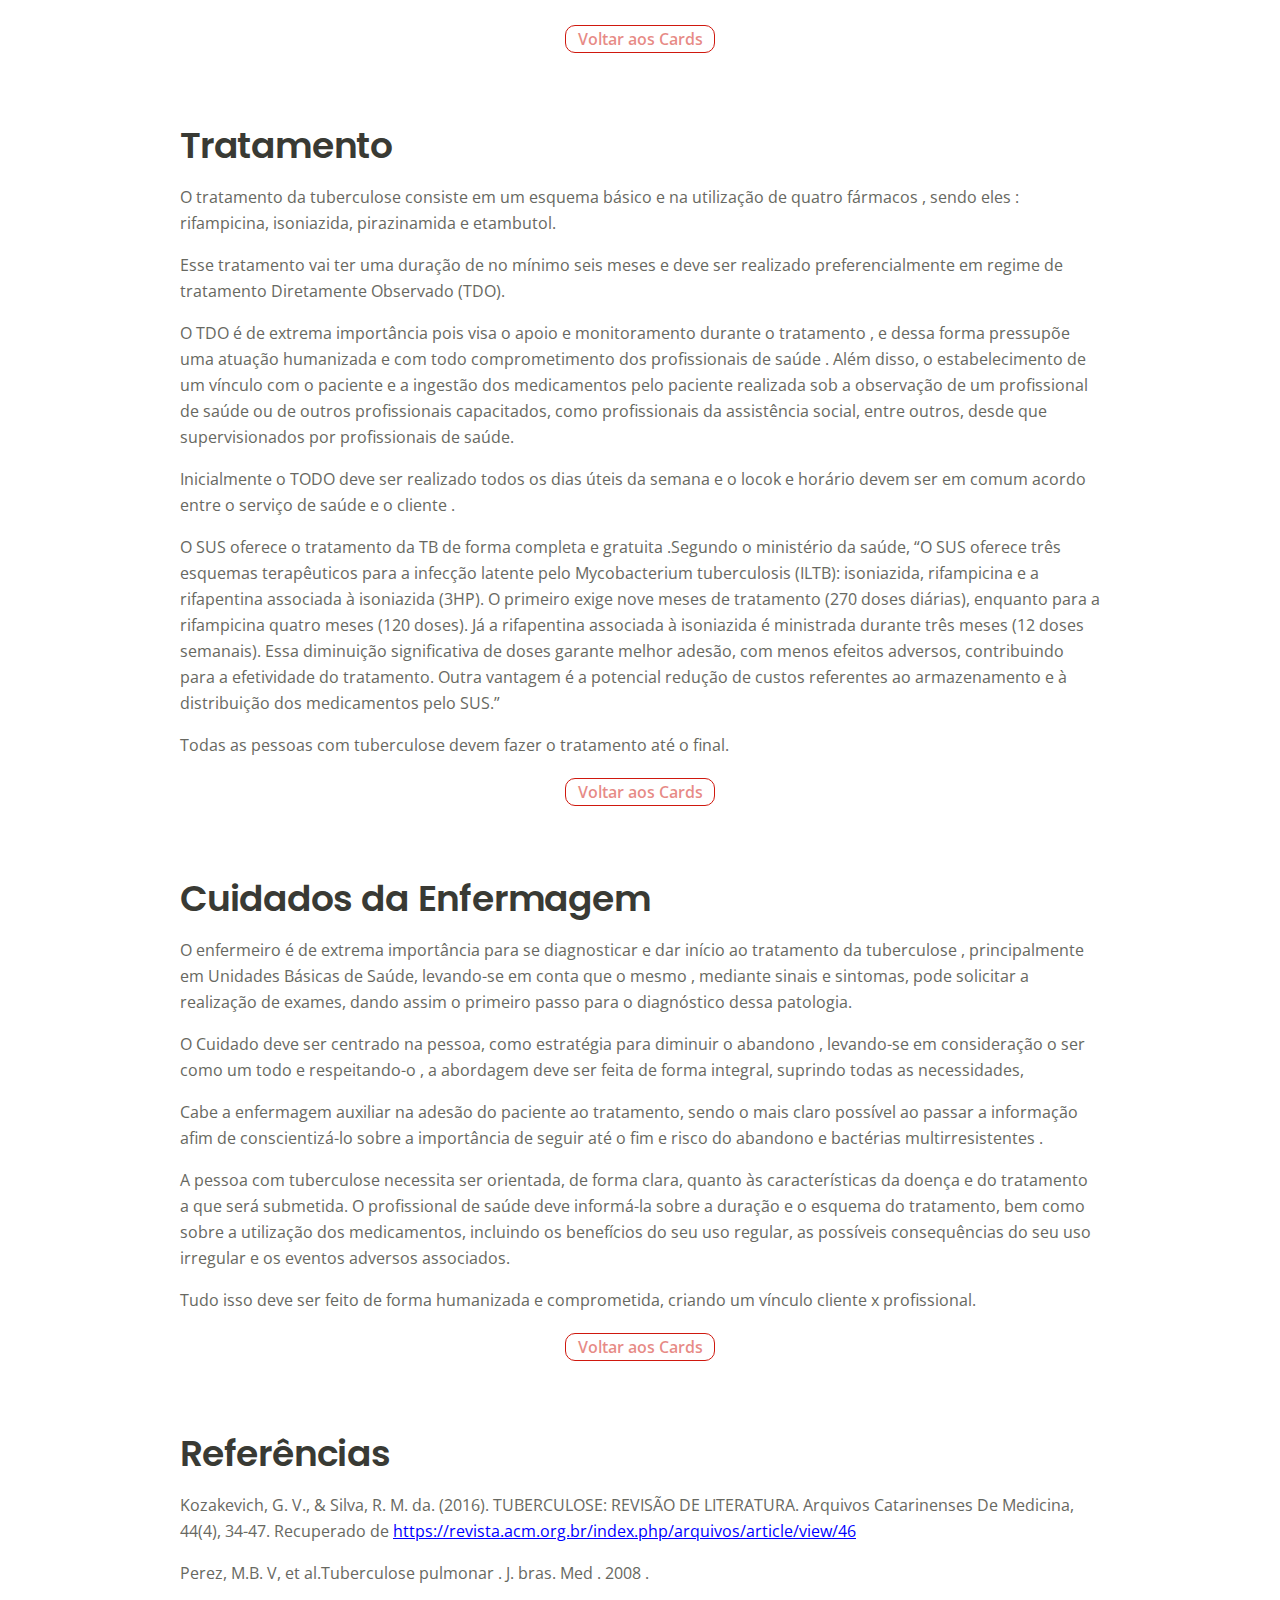
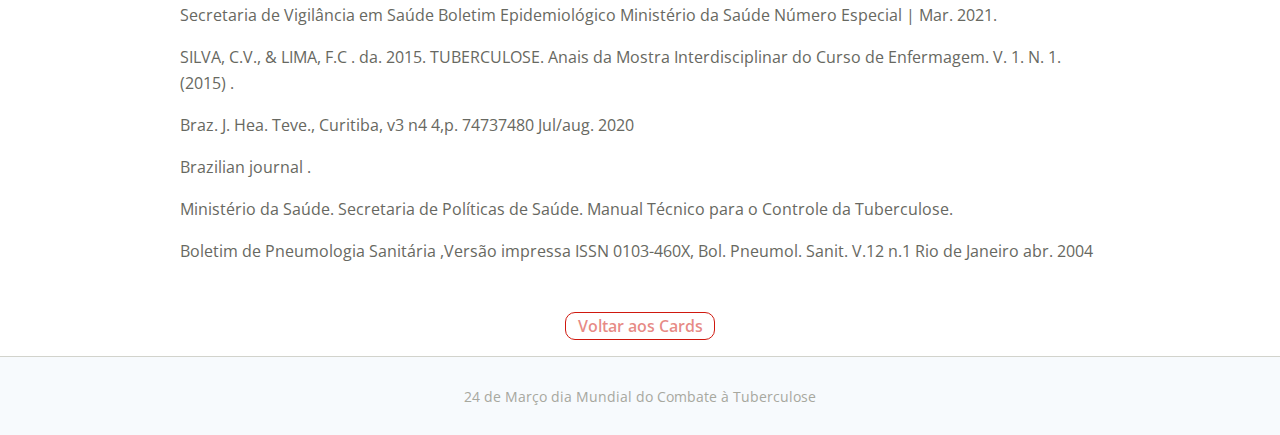
==== commit 014d591f: "mudança conceito" ====
--- a/informacao.html
+++ b/informacao.html
@@ -114,10 +114,12 @@
                         <p class="mb-3">A informação também desempenha um papel importante no diagnóstico precoce e tratamento de doenças. Quando as pessoas têm conhecimento dos sinais e sintomas de doenças, elas podem buscar ajuda médica mais cedo, o que pode levar a um diagnóstico precoce e um melhor resultado no tratamento. Além disso, quando as pessoas estão bem informadas sobre seus tratamentos médicos, elas são mais propensas a seguir as orientações médicas corretamente, o que pode aumentar a eficácia do tratamento e reduzir os efeitos colaterais.</p>
 
                         <h2 id="conceito" class="mb-3 magT">Conceito</h2>
-                        <p>A Tuberculose (TB) é uma doença infectocontagiosa e transmissível que  é causada pelo Mycobacterium Tuberculosis, normalmente atinge os pulmões, mas pode se espalhar para outros órgãos também. Além da tuberculose pulmonar existem também as extrapulmonares. Os tipos de TB extrapulmonares mais comuns são: TB pleural, renal, ocular e óssea . Entretanto, a que gera maiores problemas para a saúde pública é de fato  a TB Pulmonar</p>
+                        <p>A Tuberculose (TB) é uma doença infectocontagiosa e transmissível que é causada pelo Mycobacterium Tuberculosis, em 90% dos casos ela acomete os pulmões e nos 10% restantes pode ocorrer o que chamamos de Tuberculose extrapulmonar e acometer outros órgãos e sistemas.</p>
+                        <p>A OMS define essa patologia como “infecciosa de agente único que mais mata”. Entretanto devemos lembrar que é uma doença curável, evitável e prevenível.</p>
                         <p>Ainda que seja uma doença curável, evitável e prevenível, o número de casos e óbitos decorrentes da doença se mantém alto, chegando a superar o número de mortes pelo vírus HIV. A OMS define essa patologia como “infecciosa de agente único que mais mata”.</p>
                         <p>Muitas pessoas podem servir como incubadoras do bacilo de Koch, ainda que nunca apresentem os sintomas causados pela tuberculose.</p>
-                        <p class="mb-3">De acordo com o Ministério da Saúde, por ano, 70 mil brasileiros são diagnosticados com tuberculose.<div class="divBut"><a  href="index.html#cards">Voltar aos Cards</a></div></p>
+                        <p>De acordo com o Ministério da Saúde, por ano, 70 mil brasileiros são diagnosticados com tuberculose.</p>
+                        <p class="mb-3">Por isso conhecer e entender melhor essa patologia é tão importante.<div class="divBut"><a  href="index.html#cards">Voltar aos Cards</a></div></p>
 
 
                         <h2 id="etiologia" class="mb-3 magT">Etiologia</h2>
@@ -169,7 +171,7 @@
                         <h2 id="cuidados" class="mb-3 magT">Cuidados da Enfermagem</h2>
                         <p>O enfermeiro é de extrema importância para se diagnosticar e dar início ao tratamento da tuberculose , principalmente em Unidades Básicas de Saúde, levando-se em conta que o mesmo , mediante sinais e sintomas, pode solicitar a realização de exames, dando assim o primeiro passo para o diagnóstico dessa patologia. </p>
                         <p>O Cuidado deve ser centrado na pessoa, como estratégia para diminuir o abandono , levando-se em consideração o ser como um todo e respeitando-o , a abordagem deve ser feita de forma integral, suprindo todas as necessidades,</p>
-                        <p>Cabe a enfermagem auxiliar na adesão do paciente ao tratamento, sendo o mais claro possível só passar a informação afim de conscientizá-lo sobre a importância de seguir até o fim e risco do abandono e bactérias multirresistentes .</p>
+                        <p>Cabe a enfermagem auxiliar na adesão do paciente ao tratamento, sendo o mais claro possível ao passar a informação afim de conscientizá-lo sobre a importância de seguir até o fim e risco do abandono e bactérias multirresistentes .</p>
                         <p>A pessoa com tuberculose necessita ser orientada, de forma clara, quanto às características da doença e do tratamento a que será submetida. O profissional de saúde deve informá-la sobre a duração e o esquema do tratamento, bem como sobre a utilização dos medicamentos, incluindo os benefícios do seu uso regular, as possíveis consequências do seu uso irregular e os eventos adversos associados.</p>
                         <p class="mb-3">Tudo isso deve ser feito de forma humanizada e comprometida, criando um vínculo cliente x profissional.<div class="divBut"><a  href="index.html#cards">Voltar aos Cards</a></div></p>
 
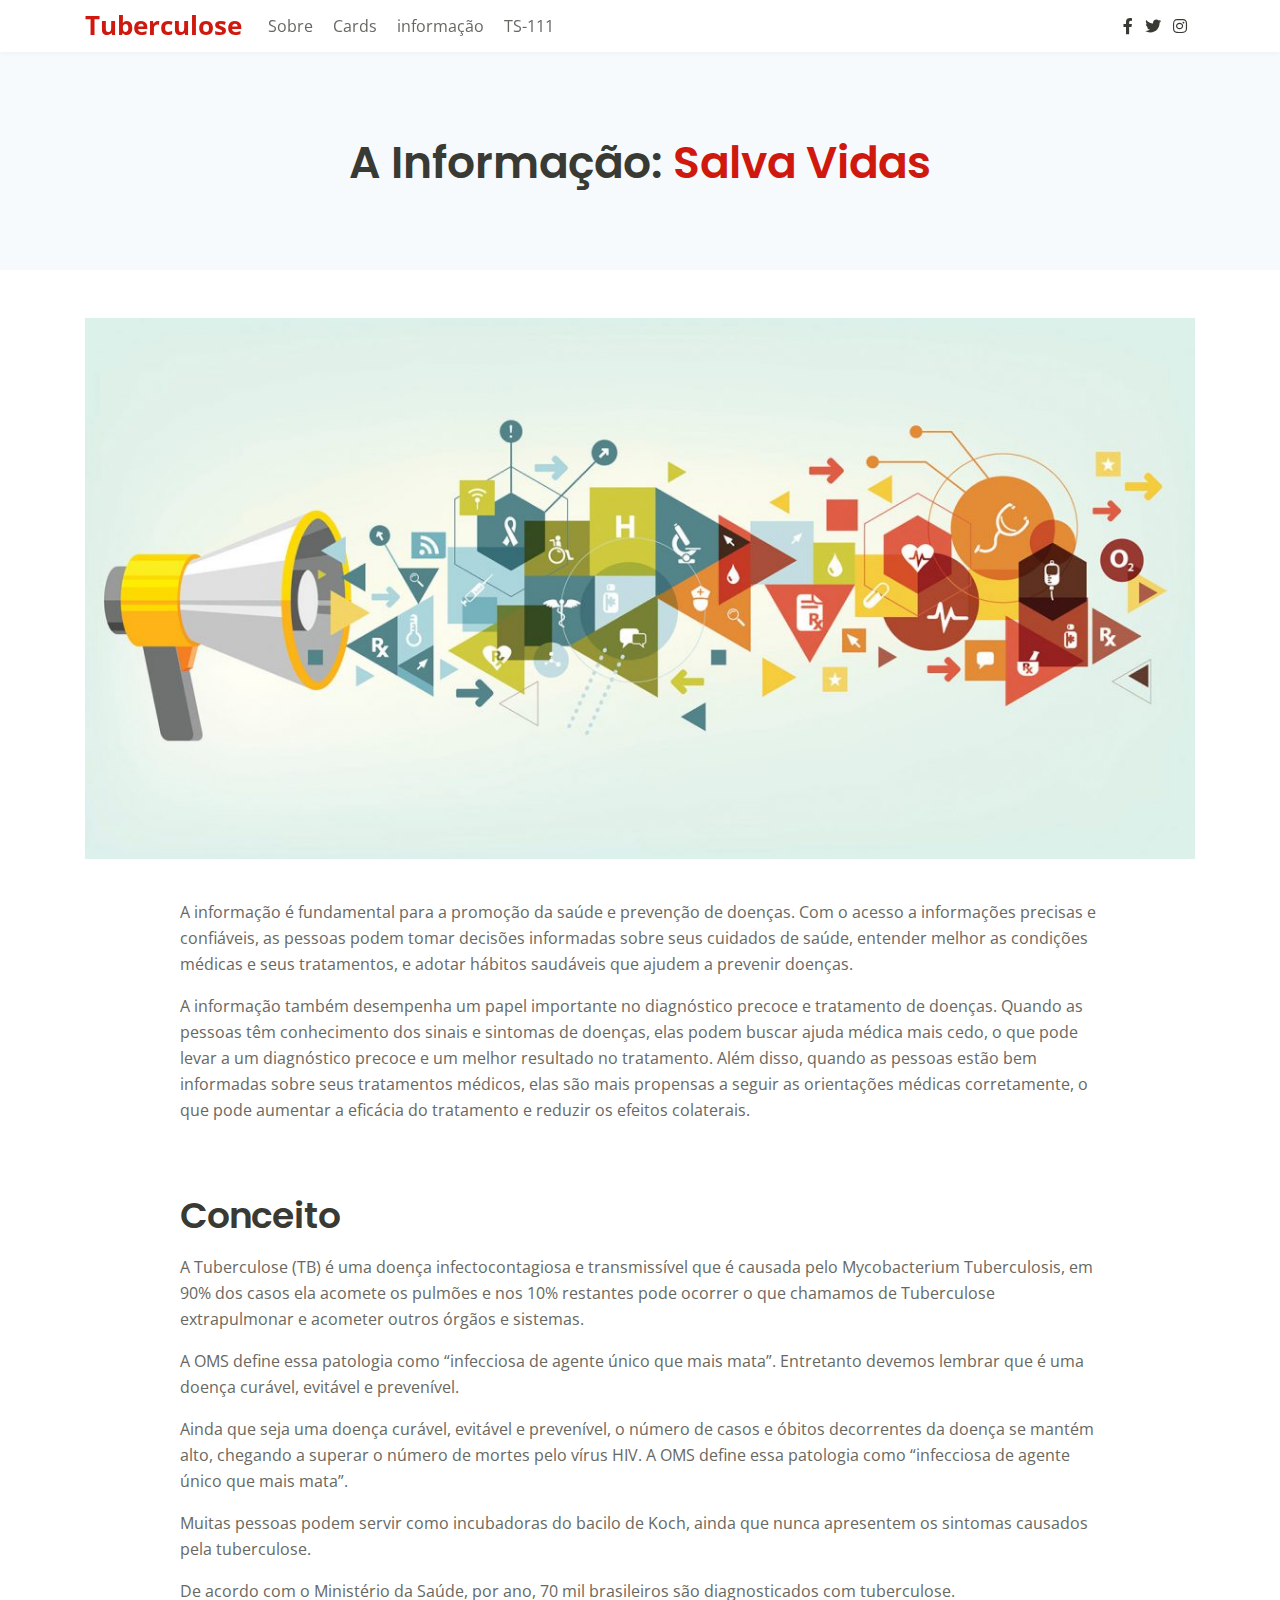
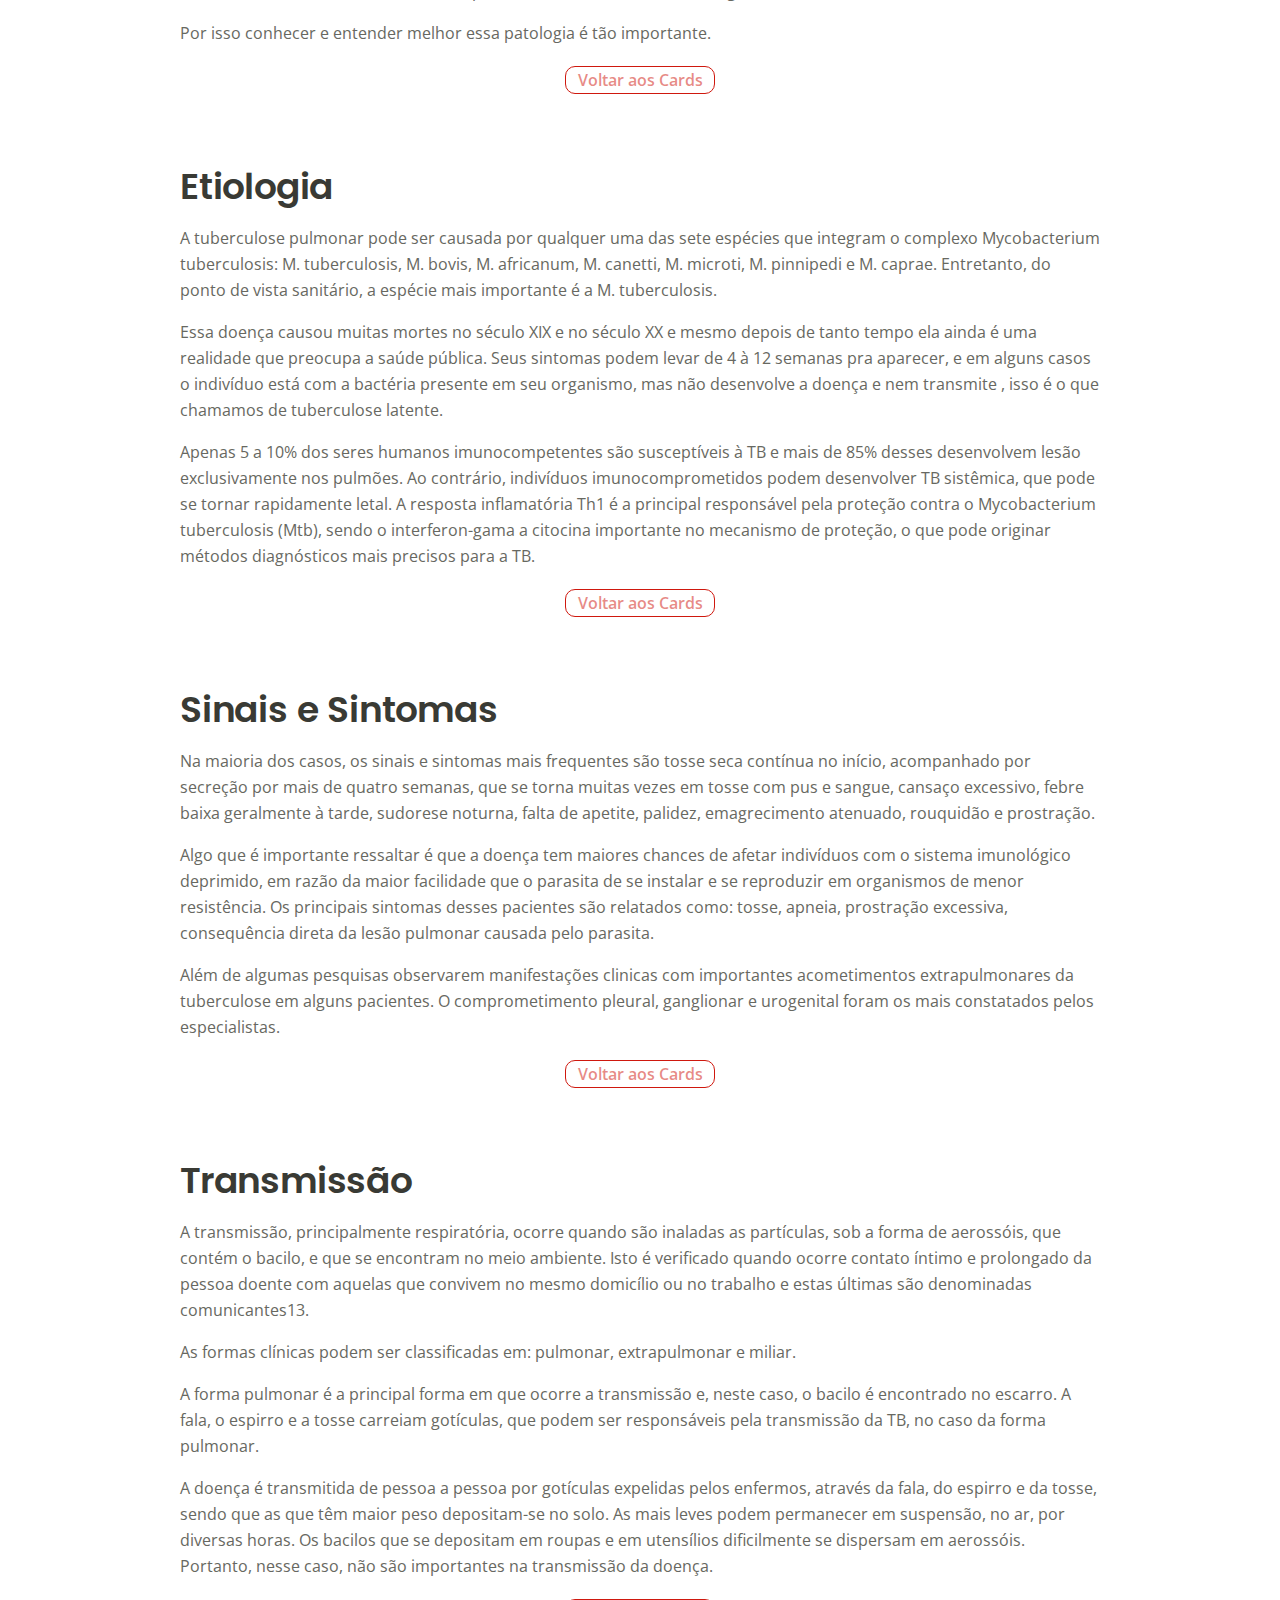
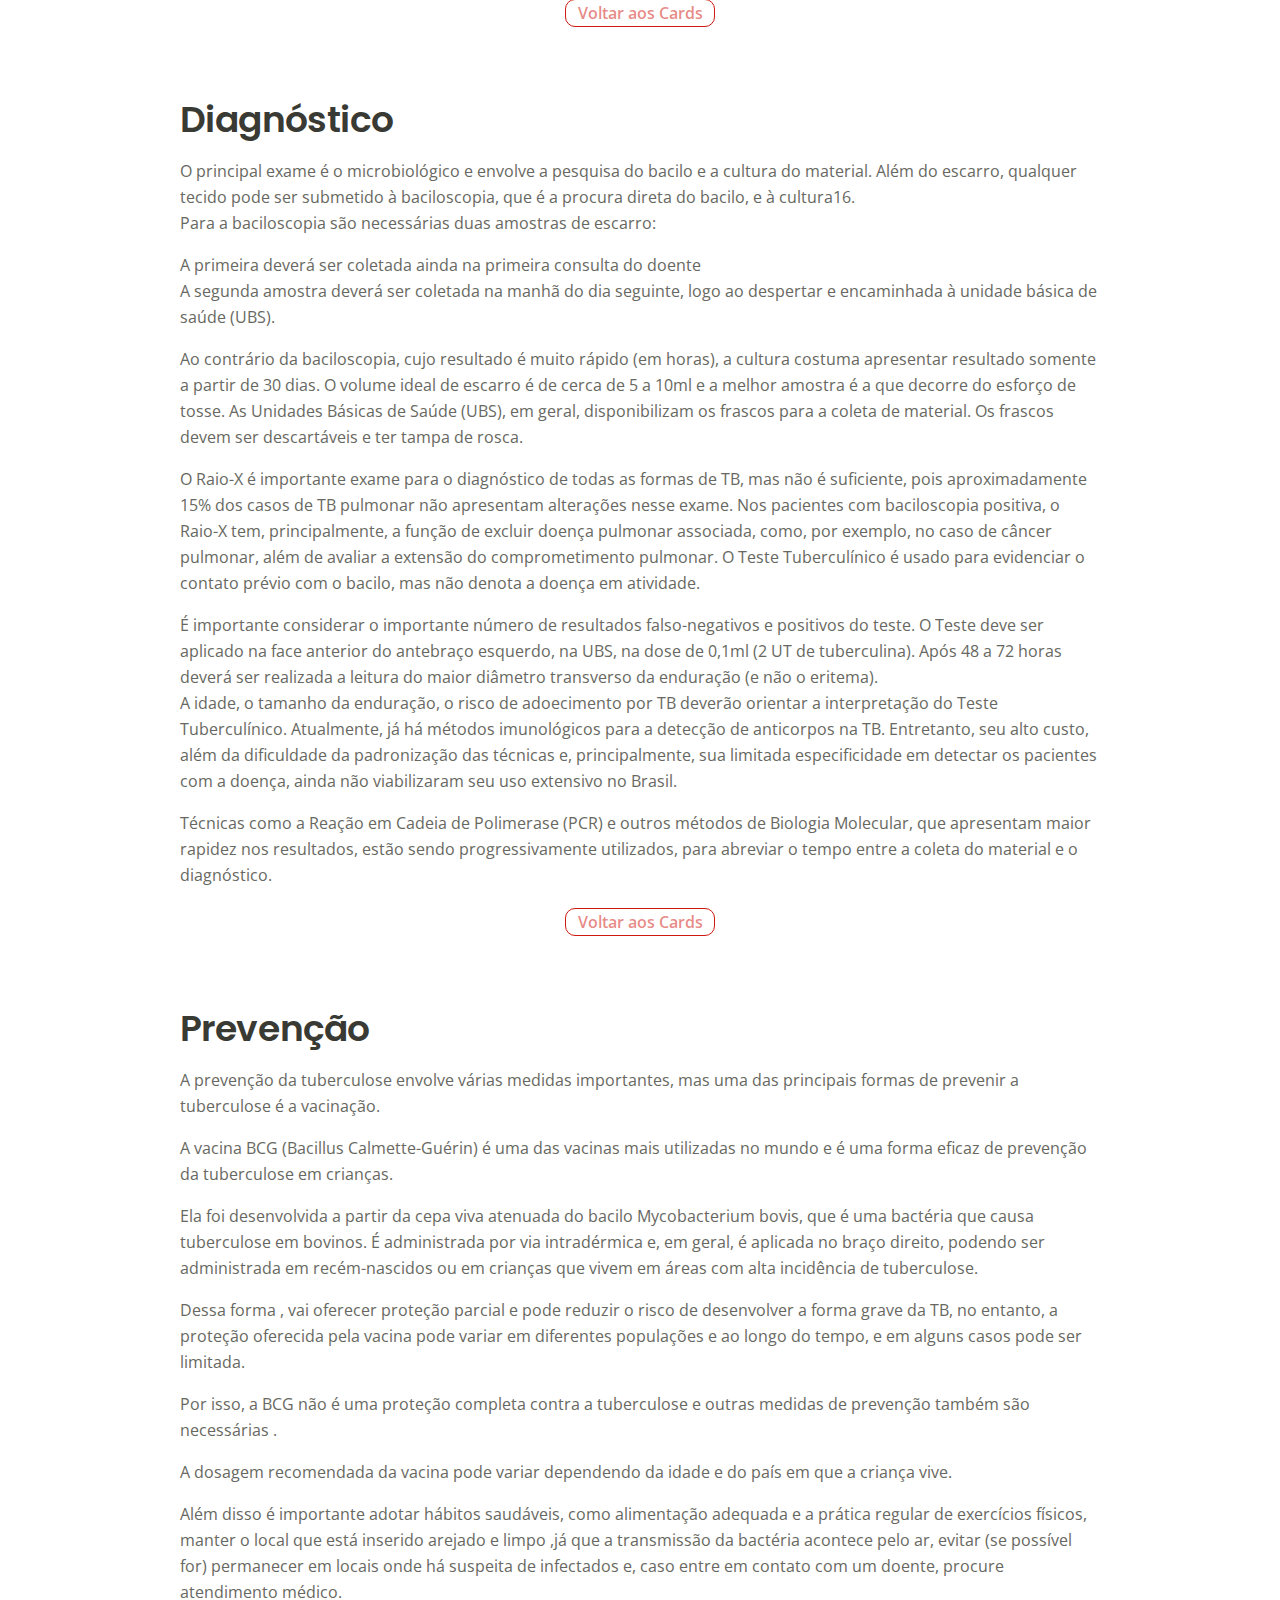
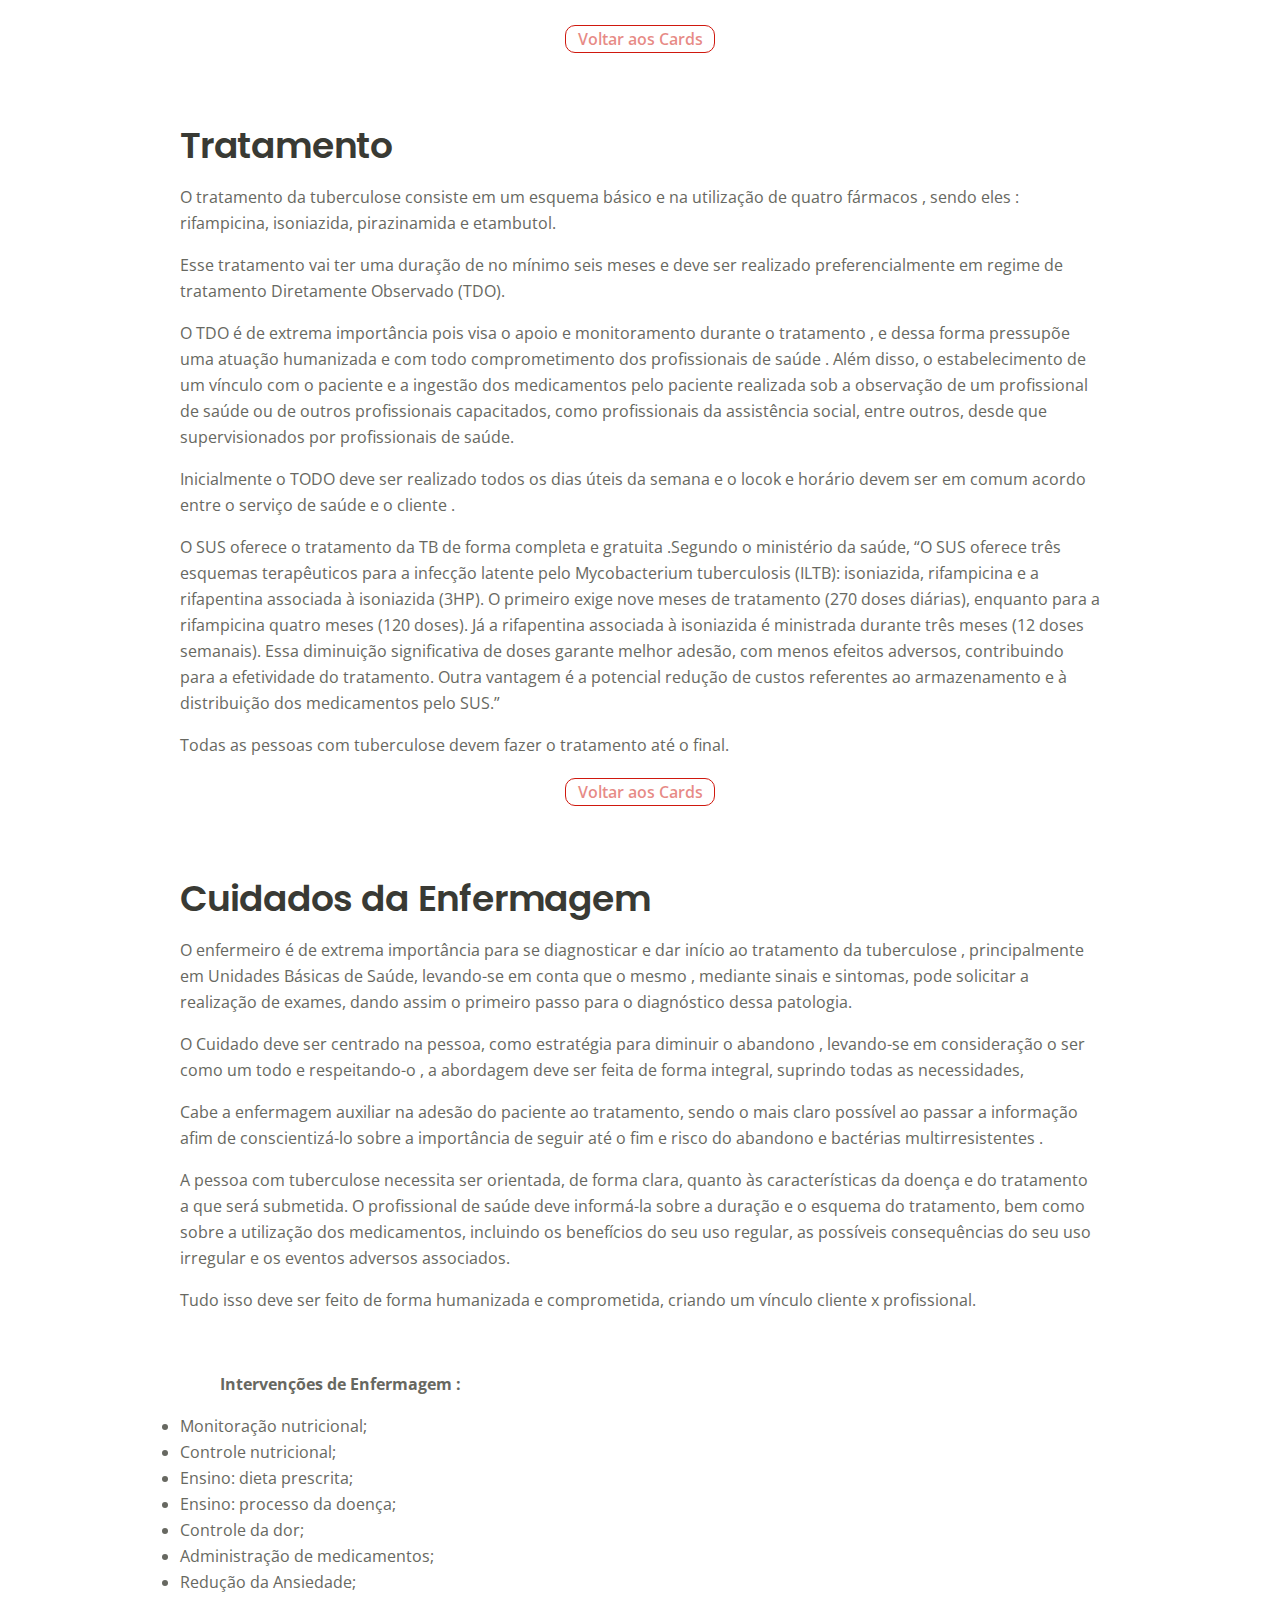
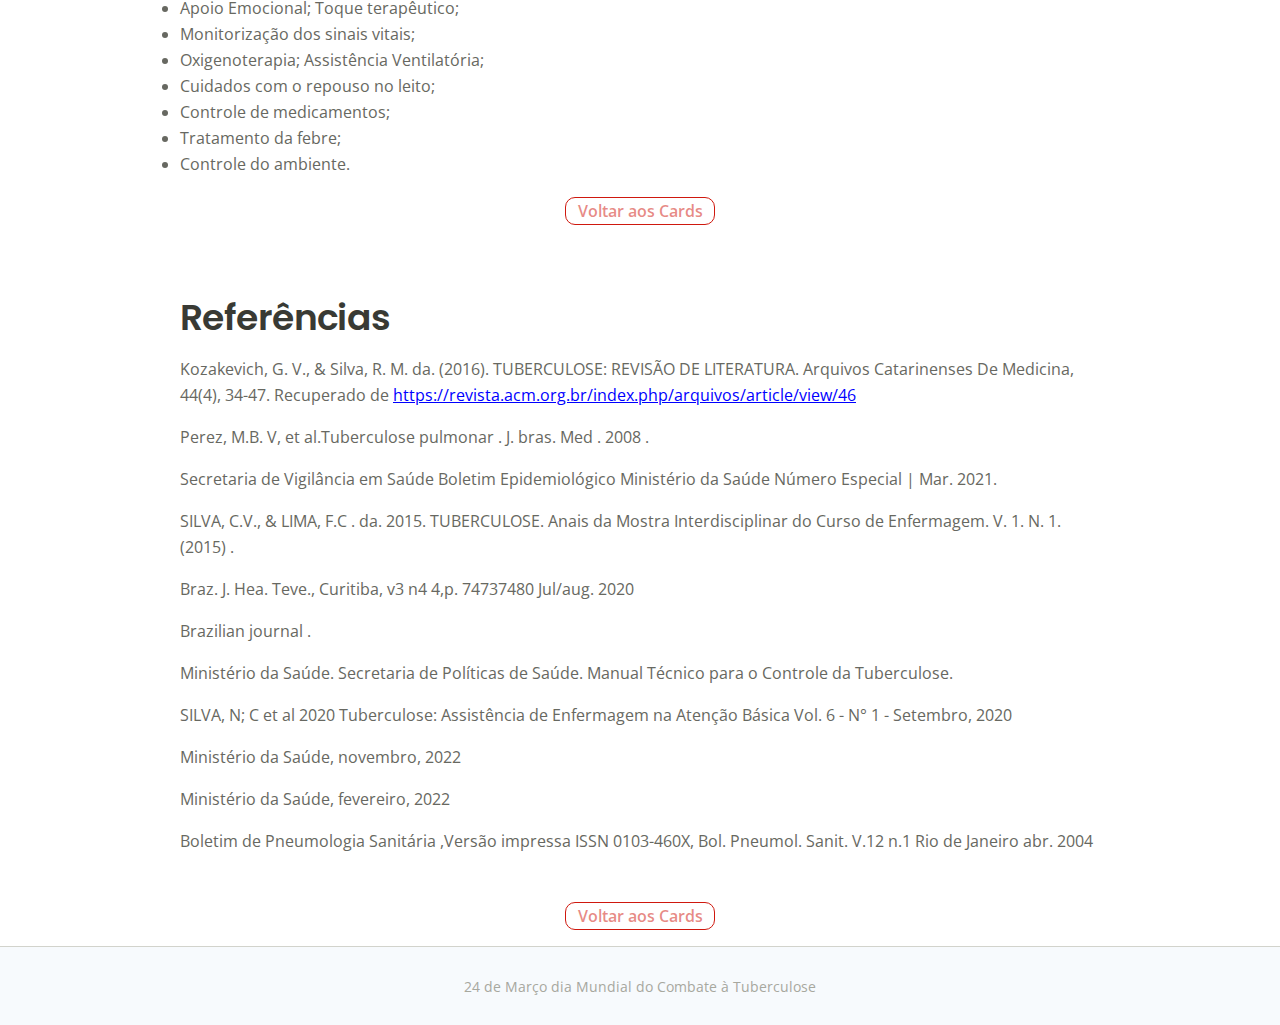
==== commit 3b2a3316: "lista" ====
--- a/informacao.html
+++ b/informacao.html
@@ -173,7 +173,22 @@
                         <p>O Cuidado deve ser centrado na pessoa, como estratégia para diminuir o abandono , levando-se em consideração o ser como um todo e respeitando-o , a abordagem deve ser feita de forma integral, suprindo todas as necessidades,</p>
                         <p>Cabe a enfermagem auxiliar na adesão do paciente ao tratamento, sendo o mais claro possível ao passar a informação afim de conscientizá-lo sobre a importância de seguir até o fim e risco do abandono e bactérias multirresistentes .</p>
                         <p>A pessoa com tuberculose necessita ser orientada, de forma clara, quanto às características da doença e do tratamento a que será submetida. O profissional de saúde deve informá-la sobre a duração e o esquema do tratamento, bem como sobre a utilização dos medicamentos, incluindo os benefícios do seu uso regular, as possíveis consequências do seu uso irregular e os eventos adversos associados.</p>
-                        <p class="mb-3">Tudo isso deve ser feito de forma humanizada e comprometida, criando um vínculo cliente x profissional.<div class="divBut"><a  href="index.html#cards">Voltar aos Cards</a></div></p>
+                        <p>Tudo isso deve ser feito de forma humanizada e comprometida, criando um vínculo cliente x profissional.</p><br>
+                        <p class="mb-3"><b><ul> Intervenções de Enfermagem :</ul></b>
+                            <li>Monitoração nutricional;</li> 
+                            <li>Controle nutricional;</li> 
+                            <li>Ensino: dieta prescrita;</li> 
+                            <li>Ensino: processo da doença;</li>
+                            <li>Controle da dor; </li>
+                                    <li>Administração de medicamentos;</li>
+                                        <li>Redução da Ansiedade; </li>
+                                            <li>Apoio Emocional; Toque terapêutico;</li>
+                                                <li>Monitorização dos sinais vitais;</li>
+                                                    <li>Oxigenoterapia; Assistência Ventilatória;</li>
+                                                        <li>Cuidados com o repouso no leito;</li>
+                                                            <li>Controle de medicamentos;</li>
+                                                                <li>Tratamento da febre;</li>
+                                                                    <li>Controle do ambiente.</li>      <div class="divBut"><a  href="index.html#cards">Voltar aos Cards</a></div></p>
 
                         <h2 id="referencias" class="mb-3 magT">Referências</h2>
                         <p>Kozakevich, G. V., & Silva, R. M. da. (2016). TUBERCULOSE: REVISÃO DE LITERATURA. Arquivos Catarinenses De Medicina, 44(4), 34-47. Recuperado de <a class="linkMal" href="https://revista.acm.org.br/index.php/arquivos/article/view/46">https://revista.acm.org.br/index.php/arquivos/article/view/46</a></p>
@@ -183,6 +198,11 @@
                         <p>Braz. J. Hea. Teve., Curitiba, v3 n4 4,p. 74737480 Jul/aug. 2020</p>
                         <p>Brazilian journal .</p>
                         <p>Ministério da Saúde. Secretaria de Políticas de Saúde. Manual Técnico para o Controle da Tuberculose. </p>
+                        <p>SILVA, N; C et al 2020 
+                            Tuberculose: Assistência de Enfermagem na Atenção Básica
+                            Vol. 6 - N° 1 - Setembro, 2020</p>
+                            <p>Ministério da Saúde, novembro, 2022</p>
+                            <p>Ministério da Saúde, fevereiro, 2022</p>
                         <p class="mb-5">Boletim de Pneumologia Sanitária ,Versão impressa ISSN 0103-460X, Bol. Pneumol. Sanit. V.12 n.1 Rio de Janeiro abr. 2004<div class="divBut"><a  href="index.html#cards">Voltar aos Cards</a></div></p>
 
                         
